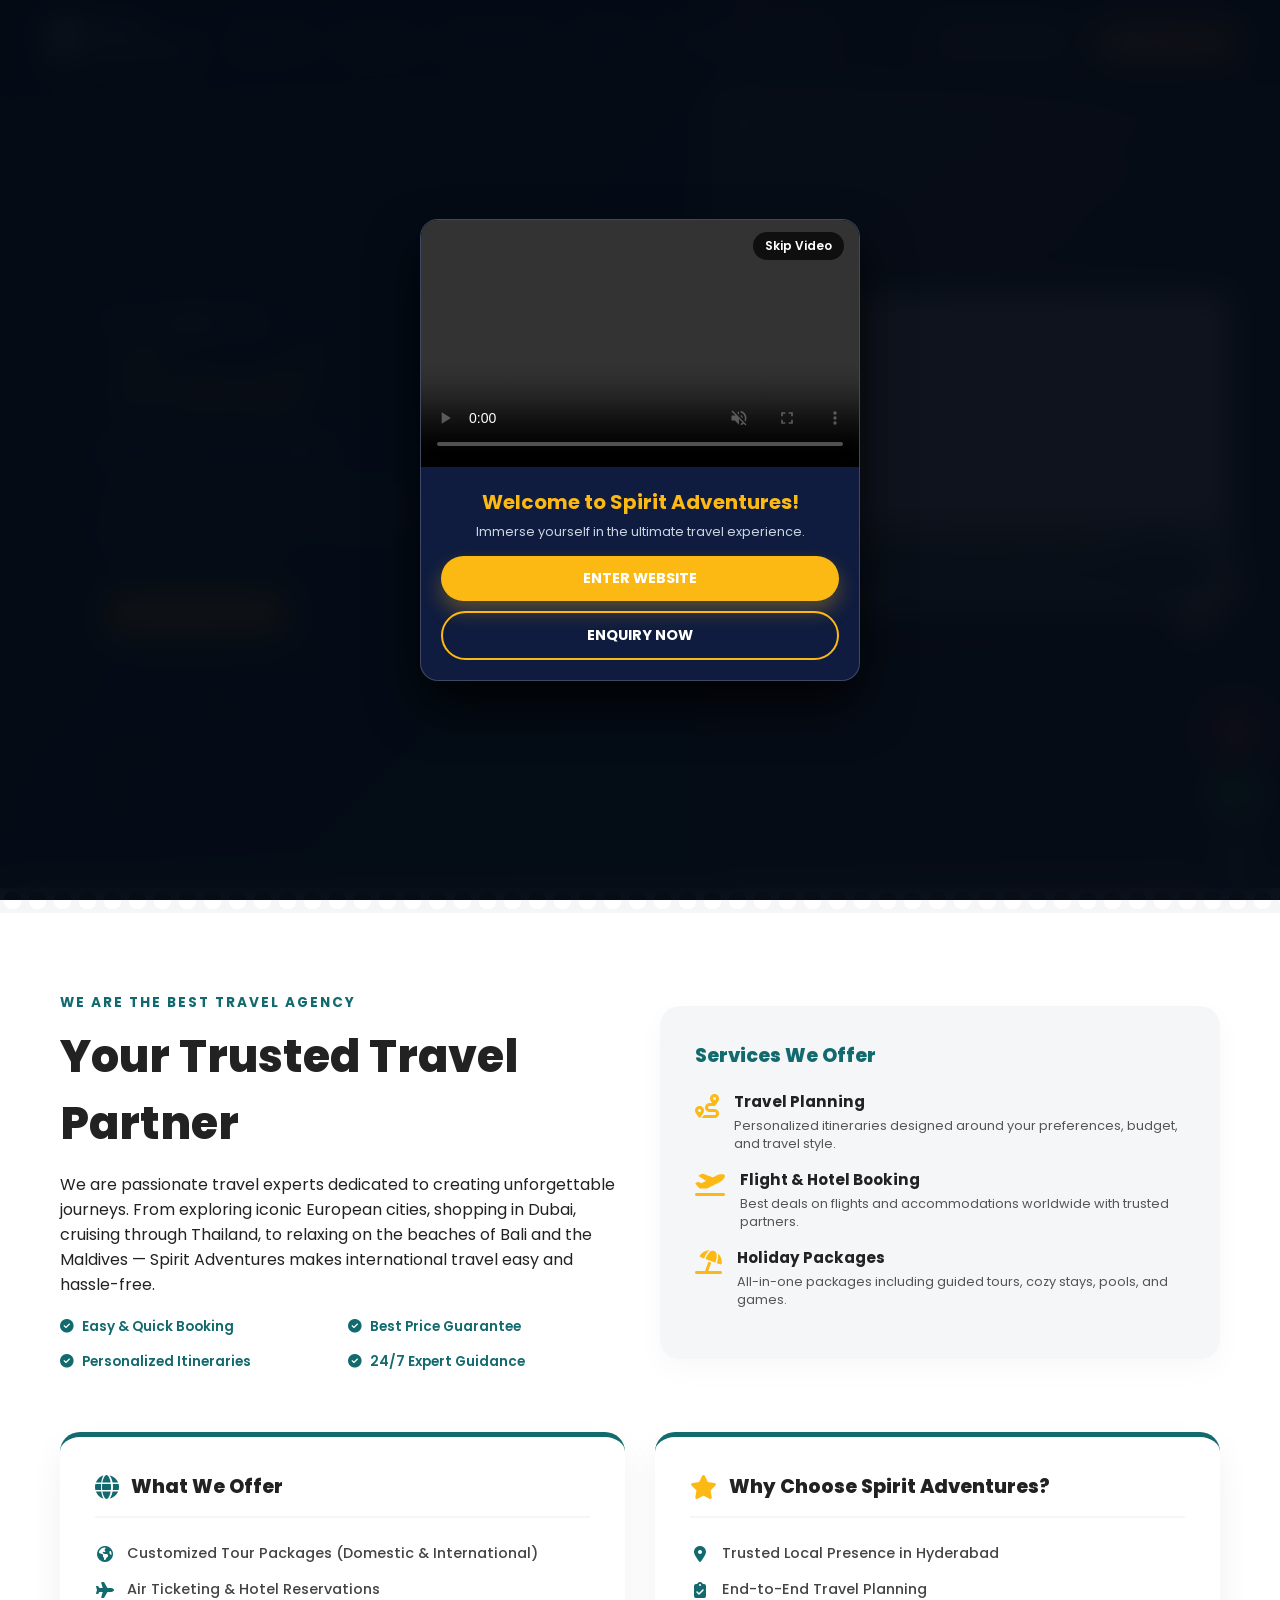
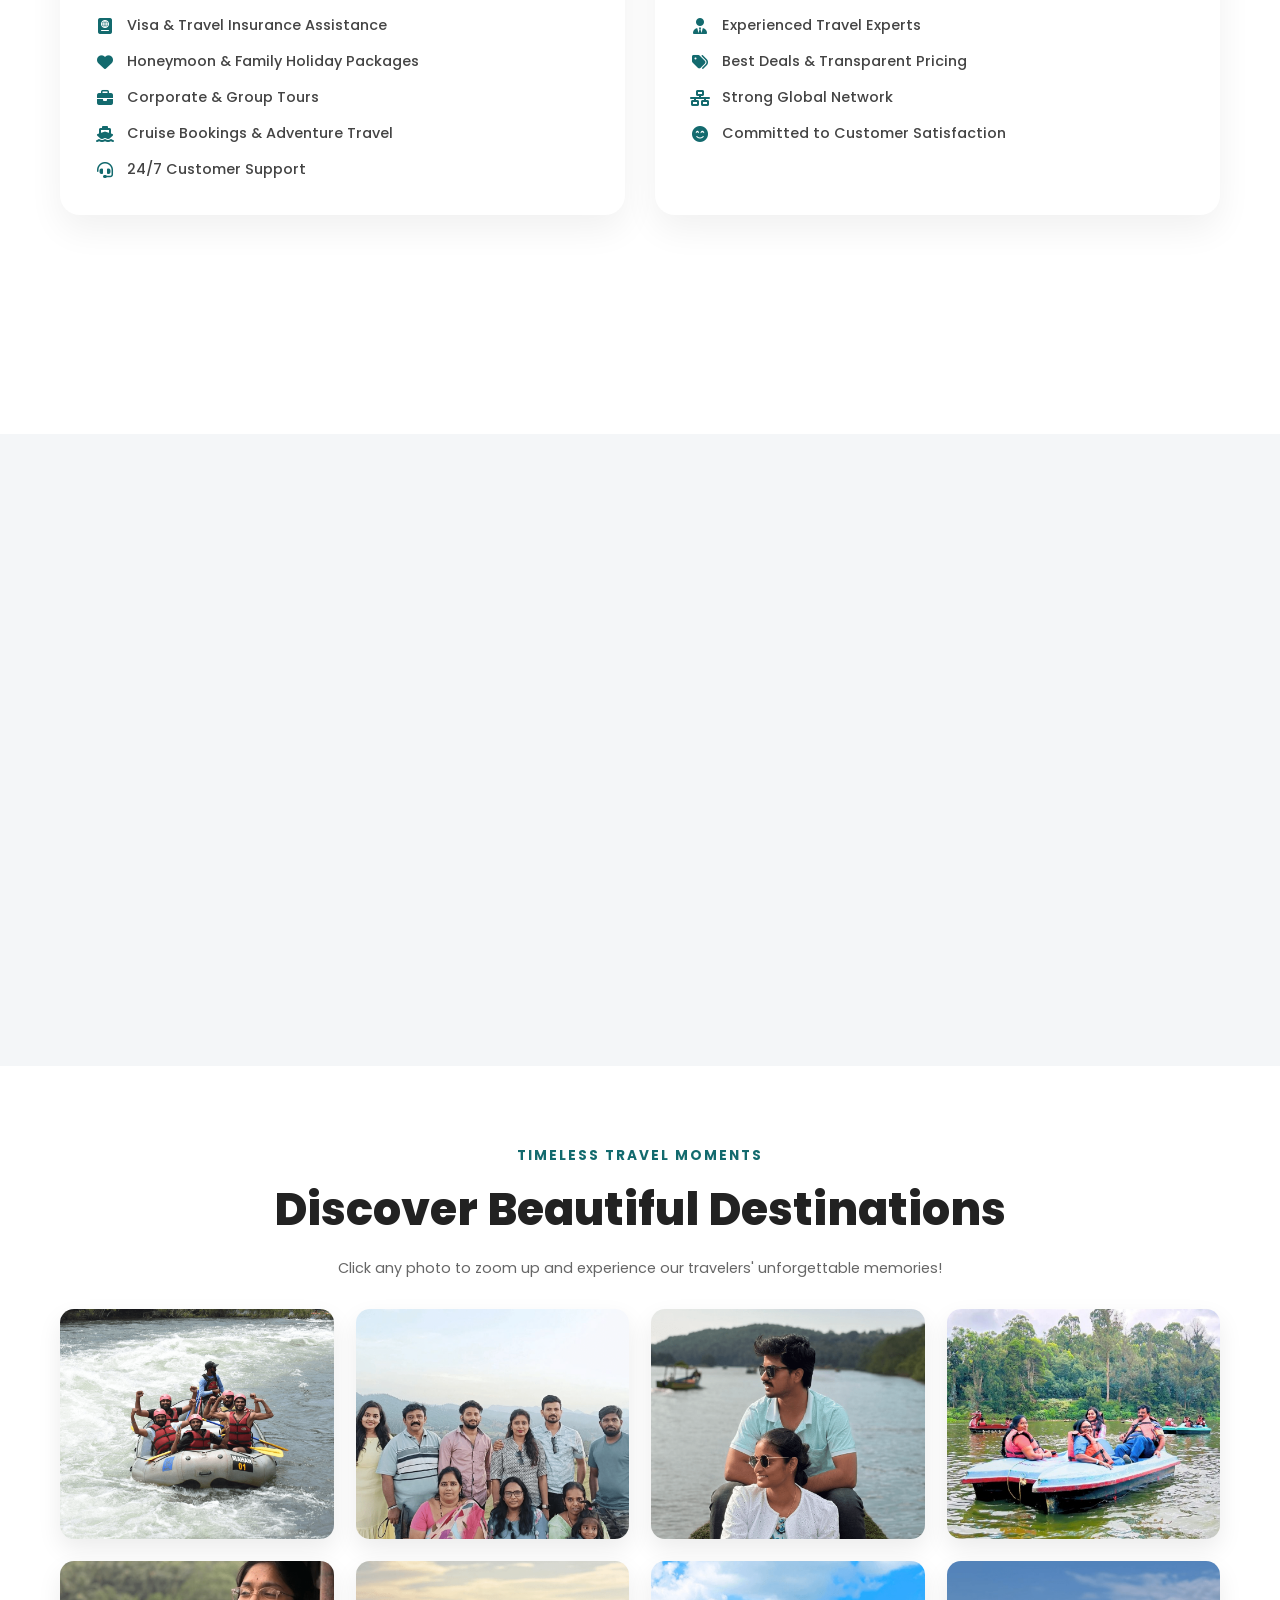
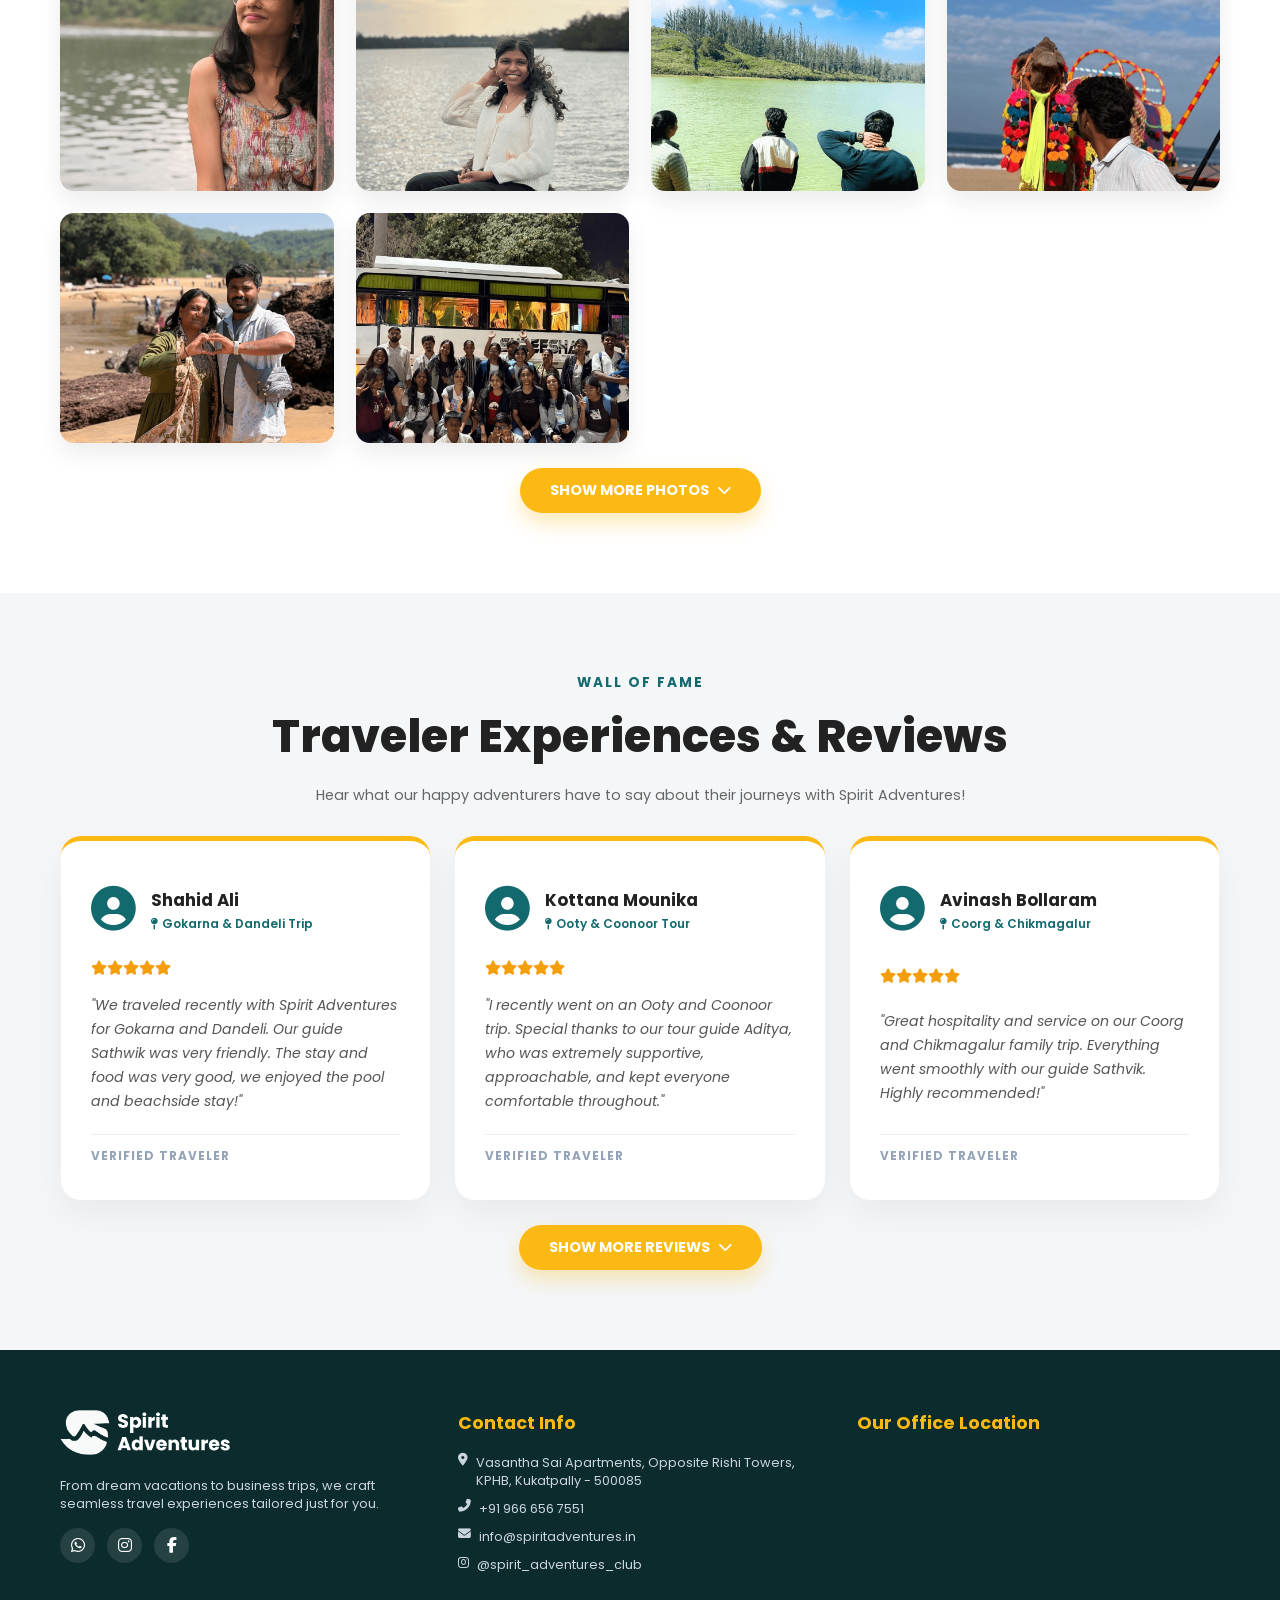
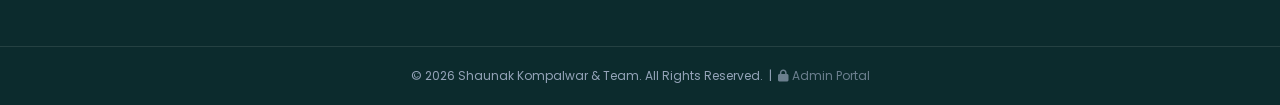
==== index.html @ 11fe7d97 "commit 1a2b3c4d5e6f7g8h9i0j" ====
<!-- Demo Website For Spirit Adventure -->
<!DOCTYPE html>
<html lang="en">
<head>
    <meta charset="UTF-8">
    <meta name="viewport" content="width=device-width, initial-scale=1.0">
    <title>Spirit Adventures | Explore the World, Without Limits</title>
    <link rel="stylesheet" href="style.css">
    <link rel="icon" type="image/png" href="Assests/img/logohead.png">
    <link rel="stylesheet" href="https://cdnjs.cloudflare.com/ajax/libs/font-awesome/6.4.0/css/all.min.css">
    <!-- Google Fonts -->
    <link href="https://fonts.googleapis.com/css2?family=Poppins:wght@300;400;600;700;800&family=Caveat:wght@700&display=swap" rel="stylesheet">
    <!-- RAZORPAY Integration -->
    <script src="https://checkout.razorpay.com/v1/checkout.js"></script>
    <!-- Opening Video Reload Section -->
    <script>
        (function() {
            try {
                const navEntry = window.performance && performance.getEntriesByType && performance.getEntriesByType('navigation')[0];
                const isReload = (navEntry && navEntry.type === 'reload') || (window.performance && performance.navigation && performance.navigation.type === 1);
                const hasVisited = sessionStorage.getItem('spirit_intro_played') === 'true';
                if (isReload || hasVisited) {
                    document.documentElement.classList.add('skip-intro');
                }
            } catch(e) {}
        })();
    </script>
</head>

<body>
    <!-- Welcome Video Popup Modal -->
    <div id="welcome-popup" class="welcome-modal">
        <div class="welcome-modal-content">
            <button id="close-welcome" class="welcome-close-btn">Skip Video</button>
            <div class="welcome-video-wrapper">
                <video id="opening-video" autoplay playsinline controls>
                    <source src="Assests/video/Openingvideo.mp4" type="video/mp4">
                    Your browser does not support the video tag.
                </video>
                <button id="video-unmute-btn" class="video-unmute-badge" type="button">
                    <i class="fas fa-volume-up"></i> Tap for Sound
                </button>
            </div>
            <div class="welcome-text-box">
                <h2>Welcome to Spirit Adventures!</h2>
                <p>Immerse yourself in the ultimate travel experience.</p>
                <div class="welcome-btn-group">
                    <button id="enter-site-btn" class="btn yellow-btn">Enter Website</button>
                    <button id="welcome-book-btn" class="btn outline-btn inquiry-trigger">Enquiry Now</button>
                </div>
            </div>
        </div>
    </div>

    <!-- Navbar with Mobile Hamburger Drawer -->
    <nav id="navbar" class="custom-nav">
        <div class="nav-left">
            <a href="#home">
                <img src="Assests/img/logo.png" alt="Spirit Adventures Logo" class="nav-logo-img">
            </a>
            <!-- Desktop Links -->
            <ul class="nav-links">
                <li><a href="#home"><i class="fas fa-home"></i> Home</a></li>
                <li><a href="#about">About Us</a></li>
                <li><a href="#destinations">Destinations</a></li>
                <li><a href="#gallery">Gallery</a></li>
                <li><a href="#reviews">Reviews</a></li>
                <li><a href="#contact">Contact</a></li>
            </ul>
        </div>
        <div class="nav-right">
            <!-- Mobile Direct Home Icon Button -->
            <a href="#home" class="nav-home-icon-btn" title="Back to Home Screen">
                <i class="fas fa-home"></i>
            </a>
            <!-- New Customize Tour Button -->
            <a href="customize.html" class="nav-customize-btn">
                <i class="fas fa-route"></i> <span class="btn-text">Customize</span>
            </a>
            <!-- Animated Book Now Button for Online Booking -->
            <a href="booking.html" class="login-btn pulse-nav-btn" style="text-decoration: none;">
                <i class="fas fa-calendar-check"></i> <span class="btn-text">Book Now</span>
            </a>
            <!-- Mobile Menu Toggle Hamburger Button -->
            <button id="mobile-menu-btn" class="mobile-menu-btn" type="button" aria-label="Toggle Mobile Menu">
                <i class="fas fa-bars"></i>
            </button>
        </div>
    </nav>

    <!-- Mobile Navigation Drawer Overlay -->
    <div id="mobile-drawer" class="mobile-drawer">
        <button id="mobile-drawer-close" class="mobile-drawer-close" type="button"><i class="fas fa-times"></i></button>
        <ul class="mobile-nav-links">
            <li><a href="#home" class="mobile-link"><i class="fas fa-home"></i> Home</a></li>
            <li><a href="#about" class="mobile-link">About Us</a></li>
            <li><a href="#destinations" class="mobile-link">Destinations</a></li>
            <li><a href="customize.html" class="mobile-link" style="color: var(--yellow); font-weight: 700;"><i class="fas fa-route"></i> Customize Trip</a></li>
            <li><a href="#gallery" class="mobile-link">Gallery</a></li>
            <li><a href="#reviews" class="mobile-link">Reviews</a></li>
            <li><a href="#contact" class="mobile-link">Contact</a></li>
        </ul>
        <div class="mobile-drawer-footer" style="display: flex; flex-direction: column; gap: 10px;">
            <a href="customize.html" class="btn" style="background: rgba(255,255,255,0.15); color: white; border-radius: 30px; text-decoration: none; justify-content: center; font-size: 0.85rem; border: 1.5px solid var(--yellow); text-transform: uppercase;">
                <i class="fas fa-route"></i> Customize Trip
            </a>
            <a href="booking.html" class="login-btn" style="width: 100%; justify-content: center; text-decoration: none;">
                <i class="fas fa-calendar-check"></i> Book Now
            </a>
        </div>
    </div>

    <!-- Split-Screen Hero Landing Page -->
    <section class="split-hero" id="home">
        
        <!-- Full Animated Background Video (Cinematic HD Travel Agency Loop) -->
        <video autoplay loop muted playsinline class="full-bg-video" preload="auto">
            <source src="Assests/video/travel-coast.mp4" type="video/mp4">
            <source src="Assests/video/travel-loop.mp4" type="video/mp4">
            <source src="Assests/video/travel-cappadocia.mp4" type="video/mp4">
            <source src="Assests/video/travel-maldives.mp4" type="video/mp4">
            <source src="Assests/video/Bgvideo.mp4" type="video/mp4">
        </video>

        <!-- Left Side: Frosted Teal -->
        <div class="hero-left">
            <div class="hero-content reveal">
                <svg class="flight-path" viewBox="0 0 200 100" fill="none" xmlns="http://www.w3.org/2000/svg">
                    <path d="M 10 90 Q 50 10 180 50" stroke="white" stroke-width="2" stroke-dasharray="6 6" fill="transparent"/>
                </svg>

                <h3 class="top-subtitle">IT'S TIME TO</h3>
                <h1 class="cursive-text">Travel <i class="fas fa-plane plane-icon"></i></h1>
                <h2 class="main-title">SPIRIT ADVENTURES</h2>
                <p class="hero-desc">From dream vacations to business trips, we craft seamless travel experiences tailored just for you. Explore the world, without limits.</p>
                
                <button class="btn yellow-btn inquiry-trigger" type="button">EXPLORE NOW <i class="fas fa-play-circle"></i></button>
                <div class="dots-pattern"></div>
            </div>
        </div>

        <!-- Right Side: Frosted White with Traveling Woman Video & Animated Badge -->
        <div class="hero-right">
            <div class="media-frame tilt-card">
                <div class="tape tape-top-left"></div>
                <div class="tape tape-bottom-right"></div>
                
                <!-- Stamp Sticker -->
                <div class="stamp-sticker">
                    <div class="stamp-photo-container">
                        <img src="https://images.unsplash.com/photo-1506744038136-46273834b3fb?auto=format&fit=crop&w=300&q=80" alt="Adventure Stamp">
                    </div>
                    <span>TOP RATED</span>
                </div>

                <!-- Stamp Section -->
                <div class="video-container-wrapper">
                    <video autoplay loop muted playsinline class="featured-media">
                        <source src="Assests/video/StampVideo.mp4" type="video/mp4">
                        Your browser does not support the video tag.
                    </video>
                    <div class="video-brand-overlay">
                        <span class="animated-brand-text">SPIRIT ADVENTURES</span>
                        <span class="animated-sub-text">Explore Without Limits</span>
                    </div>
                </div>
            </div>
        </div>
    </section>

    <!-- Torn Paper Graphic Divider -->
    <div class="torn-paper-divider"></div>

    <!-- About Section (Enhanced with Full Global Services & Information) -->
    <section id="about" class="about-section section-padding">
        <div class="container">
            <div class="about-grid reveal">
                <div class="about-text-content">
                    <h3 class="subtitle-tag">WE ARE THE BEST TRAVEL AGENCY</h3>
                    <h2 class="section-heading">Your Trusted Travel Partner</h2>
                    <p>We are passionate travel experts dedicated to creating unforgettable journeys. From exploring iconic European cities, shopping in Dubai, cruising through Thailand, to relaxing on the beaches of Bali and the Maldives — Spirit Adventures makes international travel easy and hassle-free.</p>
                    <div class="features-grid">
                        <div class="feat-item"><i class="fas fa-check-circle"></i> Easy & Quick Booking</div>
                        <div class="feat-item"><i class="fas fa-check-circle"></i> Best Price Guarantee</div>
                        <div class="feat-item"><i class="fas fa-check-circle"></i> Personalized Itineraries</div>
                        <div class="feat-item"><i class="fas fa-check-circle"></i> 24/7 Expert Guidance</div>
                    </div>
                </div>
                <div class="about-services tilt-card">
                    <h3>Services We Offer</h3>
                    <div class="service-box">
                        <i class="fas fa-route"></i>
                        <div>
                            <h4>Travel Planning</h4>
                            <p>Personalized itineraries designed around your preferences, budget, and travel style.</p>
                        </div>
                    </div>
                    <div class="service-box">
                        <i class="fas fa-plane-departure"></i>
                        <div>
                            <h4>Flight & Hotel Booking</h4>
                            <p>Best deals on flights and accommodations worldwide with trusted partners.</p>
                        </div>
                    </div>
                    <div class="service-box">
                        <i class="fas fa-umbrella-beach"></i>
                        <div>
                            <h4>Holiday Packages</h4>
                            <p>All-in-one packages including guided tours, cozy stays, pools, and games.</p>
                        </div>
                    </div>
                </div>
            </div>

            <!-- Integrated Global Services & Why Choose Us Details -->
            <div class="services-grid-container reveal" style="margin-top: 60px;">
                <div class="service-category-card tilt-card">
                    <div class="category-header">
                        <i class="fas fa-globe" style="color: var(--teal);"></i>
                        <h3>What We Offer</h3>
                    </div>
                    <ul class="service-feature-list">
                        <li><i class="fas fa-globe-americas"></i> Customized Tour Packages (Domestic & International)</li>
                        <li><i class="fas fa-plane"></i> Air Ticketing & Hotel Reservations</li>
                        <li><i class="fas fa-passport"></i> Visa & Travel Insurance Assistance</li>
                        <li><i class="fas fa-heart"></i> Honeymoon & Family Holiday Packages</li>
                        <li><i class="fas fa-briefcase"></i> Corporate & Group Tours</li>
                        <li><i class="fas fa-ship"></i> Cruise Bookings & Adventure Travel</li>
                        <li><i class="fas fa-headset"></i> 24/7 Customer Support</li>
                    </ul>
                </div>

                <div class="service-category-card tilt-card">
                    <div class="category-header">
                        <i class="fas fa-star" style="color: var(--yellow);"></i>
                        <h3>Why Choose Spirit Adventures?</h3>
                    </div>
                    <ul class="service-feature-list">
                        <li><i class="fas fa-map-marker-alt"></i> Trusted Local Presence in Hyderabad</li>
                        <li><i class="fas fa-clipboard-check"></i> End-to-End Travel Planning</li>
                        <li><i class="fas fa-user-tie"></i> Experienced Travel Experts</li>
                        <li><i class="fas fa-tags"></i> Best Deals & Transparent Pricing</li>
                        <li><i class="fas fa-network-wired"></i> Strong Global Network</li>
                        <li><i class="fas fa-smile-beam"></i> Committed to Customer Satisfaction</li>
                    </ul>
                </div>
            </div>

            <!-- Closing Statement Banner -->
            <div class="closing-quote-banner reveal" style="margin-top: 30px;">
                <p>"At Spirit Adventures, we don’t just book trips — we create lifelong memories."</p>
            </div>
        </div>
    </section>

    <!-- Destinations Section -->
    <section id="destinations" class="destinations section-padding bg-light">
        <div class="container text-center reveal">
            <h3 class="subtitle-tag">DISCOVER INDIA WITH US</h3>
            <h2 class="section-heading">Explore India's Most Incredible Destinations</h2>
            <div class="grid modern-grid">
                <div class="tour-card tilt-card glow-card">
                    <img src="https://images.unsplash.com/photo-1593693397690-362cb9666fc2?auto=format&fit=crop&w=600&q=80" alt="Coorg">
                    <div class="tour-badge">2D 1N</div>
                    <div class="tour-content">
                        <div>
                            <h3>Coorg Getaway</h3>
                            <p><i class="fas fa-map-marker-alt"></i> Abbey Falls & Estates</p>
                        </div>
                        <a href="package.html?dest=coorg" class="btn teal-btn">Explore Details <i class="fas fa-arrow-right"></i></a>
                    </div>
                </div>
                <div class="tour-card tilt-card glow-card">
                    <img src="https://images.unsplash.com/photo-1512343879784-a960bf40e7f2?auto=format&fit=crop&w=600&q=80" alt="Goa">
                    <div class="tour-badge">3D 2N</div>
                    <div class="tour-content">
                        <div>
                            <h3>Goa Beach Trip</h3>
                            <p><i class="fas fa-map-marker-alt"></i> Beaches & Water Sports</p>
                        </div>
                        <a href="package.html?dest=goa" class="btn teal-btn">Explore Details <i class="fas fa-arrow-right"></i></a>
                    </div>
                </div>
                <div class="tour-card tilt-card glow-card">
                    <img src="Assests/img/Hampi.png" alt="Hampi">
                    <div class="tour-badge">4D 3N</div>
                    <div class="tour-content">
                        <div>
                            <h3>Hampi, Gokarna & Dandeli</h3>
                            <p><i class="fas fa-map-marker-alt"></i> Ruins & Beachside Stays</p>
                        </div>
                        <a href="package.html?dest=hampi" class="btn teal-btn">Explore Details <i class="fas fa-arrow-right"></i></a>
                    </div>
                </div>
                <div class="tour-card tilt-card glow-card">
                    <img src="https://images.unsplash.com/photo-1589182373726-e4f658ab50f0?auto=format&fit=crop&w=600&q=80" alt="Ooty">
                    <div class="tour-badge">6D 5N</div>
                    <div class="tour-content">
                        <div>
                            <h3>Kodaikanal, Ooty & Mysore</h3>
                            <p><i class="fas fa-map-marker-alt"></i> Hill Station Bliss</p>
                        </div>
                        <a href="package.html?dest=ooty" class="btn teal-btn">Explore Details <i class="fas fa-arrow-right"></i></a>
                    </div>
                </div>
            </div>
        </div>
    </section>

    <!-- PHOTO GALLERY GRID -->
    <section id="gallery" class="gallery-section section-padding">
        <div class="container text-center reveal">
            <h3 class="subtitle-tag">TIMELESS TRAVEL MOMENTS</h3>
            <h2 class="section-heading">Discover Beautiful Destinations</h2>
            <p class="gallery-desc">Click any photo to zoom up and experience our travelers' unforgettable memories!</p>
            
            <div class="photo-grid">
                <!-- First 10 Open Photos -->
                <div class="photo-item"><img src="Assests/img/Testimonals/01.webp" alt="Mountain Escapade"><div class="photo-overlay"><span>Mountain Escapade</span></div></div>
                <div class="photo-item"><img src="Assests/img/Testimonals/02.webp" alt="Sun & Beaches"><div class="photo-overlay"><span>Sun & Beaches</span></div></div>
                <div class="photo-item"><img src="Assests/img/Testimonals/03.webp" alt="Coorg Greenery"><div class="photo-overlay"><span>Coorg Greenery</span></div></div>
                <div class="photo-item"><img src="Assests/img/Testimonals/04.png" alt="Ancient Hampi"><div class="photo-overlay"><span>Ancient Hampi</span></div></div>
                <div class="photo-item"><img src="Assests/img/Testimonals/05.webp" alt="Ooty Hill Station"><div class="photo-overlay"><span>Ooty Hill Station</span></div></div>
                <div class="photo-item"><img src="Assests/img/Testimonals/07.webp" alt="Coastal Paradise"><div class="photo-overlay"><span>Coastal Paradise</span></div></div>
                <div class="photo-item"><img src="Assests/img/Testimonals/08.webp" alt="Misty Trails"><div class="photo-overlay"><span>Misty Trails</span></div></div>
                <div class="photo-item"><img src="Assests/img/Testimonals/09.webp" alt="Adventure Road Trip"><div class="photo-overlay"><span>Adventure Road Trip</span></div></div>
                <div class="photo-item"><img src="Assests/img/Testimonals/11.webp" alt="Campfire Nights"><div class="photo-overlay"><span>Campfire & Stargazing</span></div></div>
                <div class="photo-item"><img src="Assests/img/Testimonals/12.webp" alt="Water Rafting"><div class="photo-overlay"><span>Dandeli Water Rafting</span></div></div>

                <!-- Next 10 Show More-->
                <div class="photo-item hidden-photo"><img src="Assests/img/Testimonals/13.webp" alt="Backpacker Journey"><div class="photo-overlay"><span>Backpacker Journey</span></div></div>
                <div class="photo-item hidden-photo"><img src="Assests/img/Testimonals/14.webp" alt="Golden Horizon"><div class="photo-overlay"><span>Golden Horizon</span></div></div>
                <div class="photo-item hidden-photo"><img src="Assests/img/Testimonals/15.webp" alt="Alpine Lake"><div class="photo-overlay"><span>Alpine Lake Retreat</span></div></div>
                <div class="photo-item hidden-photo"><img src="Assests/img/Testimonals/16.webp" alt="Boat Cruise"><div class="photo-overlay"><span>Serene Boat Cruise</span></div></div>
                <div class="photo-item hidden-photo"><img src="Assests/img/Testimonals/17.webp" alt="Starlit Camping"><div class="photo-overlay"><span>Starlit Night Camping</span></div></div>
                <div class="photo-item hidden-photo"><img src="Assests/img/Testimonals/18.webp" alt="Wildlife Safari"><div class="photo-overlay"><span>Jungle Safari Trip</span></div></div>
                <div class="photo-item hidden-photo"><img src="Assests/img/Testimonals/19.webp" alt="Pine Forest"><div class="photo-overlay"><span>Deep Pine Forest</span></div></div>
                <div class="photo-item hidden-photo"><img src="Assests/img/Testimonals/20.webp" alt="Desert Safari"><div class="photo-overlay"><span>Golden Sand Dunes</span></div></div>
                <div class="photo-item hidden-photo"><img src="https://images.unsplash.com/photo-1504280390367-361c6d9f38f4?auto=format&fit=crop&w=600&q=80" alt="Tent Under Stars"><div class="photo-overlay"><span>Adventure Camping</span></div></div>
                <div class="photo-item hidden-photo"><img src="https://images.unsplash.com/photo-1464822759023-fed622ff2c3b?auto=format&fit=crop&w=600&q=80" alt="Snow Peaks"><div class="photo-overlay"><span>Snowy Mountain Peaks</span></div></div>
            </div>

            <!-- Show More / Show Less Button & Animated Instagram Button (Revealed on Expand) -->
            <div class="gallery-btn-wrapper">
                <button id="toggle-photos-btn" class="btn yellow-btn" type="button">Show More Photos <i class="fas fa-chevron-down" id="toggle-icon"></i></button>
                <a href="https://www.instagram.com/spirit_adventures_club/" target="_blank" rel="noopener noreferrer" class="insta-anim-btn hidden-insta-btn" id="gallery-insta-btn" title="Follow @spirit_adventures_club on Instagram">
                    <i class="fab fa-instagram insta-icon-anim"></i>
                    <span>More on Instagram</span>
                    <i class="fas fa-arrow-up-right-from-square insta-arrow-anim"></i>
                </a>
            </div>
        </div>
    </section>

   <!-- Reviews Section -->
    <section id="reviews" class="reviews-section section-padding bg-light">
        <div class="container text-center reveal">
            <h3 class="subtitle-tag">WALL OF FAME</h3>
            <h2 class="section-heading">Traveler Experiences & Reviews</h2>
            <p class="gallery-desc">Hear what our happy adventurers have to say about their journeys with Spirit Adventures!</p>
            
            <div class="review-grid">
                <!-- Review 1 -->
                <div class="review-card tilt-card">
                    <div class="review-header">
                        <div class="reviewer-avatar"><i class="fas fa-user-circle"></i></div>
                        <div>
                            <h4>Shahid Ali</h4>
                            <span class="review-trip"><i class="fas fa-map-pin"></i> Gokarna & Dandeli Trip</span>
                        </div>
                    </div>
                    <div class="stars">
                        <i class="fas fa-star"></i><i class="fas fa-star"></i><i class="fas fa-star"></i><i class="fas fa-star"></i><i class="fas fa-star"></i>
                    </div>
                    <p>"We traveled recently with Spirit Adventures for Gokarna and Dandeli. Our guide Sathwik was very friendly. The stay and food was very good, we enjoyed the pool and beachside stay!"</p>
                    <div class="review-footer">Verified Traveler</div>
                </div>

                <!-- Review 2 -->
                <div class="review-card tilt-card">
                    <div class="review-header">
                        <div class="reviewer-avatar"><i class="fas fa-user-circle"></i></div>
                        <div>
                            <h4>Kottana Mounika</h4>
                             <span class="review-trip"><i class="fas fa-map-pin"></i> Ooty & Coonoor Tour</span>
                        </div>
                    </div>
                    <div class="stars">
                        <i class="fas fa-star"></i><i class="fas fa-star"></i><i class="fas fa-star"></i><i class="fas fa-star"></i><i class="fas fa-star"></i>
                    </div>
                    <p>"I recently went on an Ooty and Coonoor trip. Special thanks to our tour guide Aditya, who was extremely supportive, approachable, and kept everyone comfortable throughout."</p>
                    <div class="review-footer">Verified Traveler</div>
                </div>

                <!-- Review 3 -->
                <div class="review-card tilt-card">
                    <div class="review-header">
                        <div class="reviewer-avatar"><i class="fas fa-user-circle"></i></div>
                        <div>
                            <h4>Avinash Bollaram</h4>
                            <span class="review-trip"><i class="fas fa-map-pin"></i> Coorg & Chikmagalur</span>
                        </div>
                    </div>
                    <div class="stars">
                        <i class="fas fa-star"></i><i class="fas fa-star"></i><i class="fas fa-star"></i><i class="fas fa-star"></i><i class="fas fa-star"></i>
                    </div>
                    <p>"Great hospitality and service on our Coorg and Chikmagalur family trip. Everything went smoothly with our guide Sathvik. Highly recommended!"</p>
                    <div class="review-footer">Verified Traveler</div>
                </div>

                <!-- Review 4 -->
                <div class="review-card tilt-card hidden-review">
                    <div class="review-header">
                        <div class="reviewer-avatar"><i class="fas fa-user-circle"></i></div>
                        <div>
                            <h4>Priya Sharma</h4>
                            <span class="review-trip"><i class="fas fa-map-pin"></i> Goa Beach Getaway</span>
                        </div>
                    </div>
                    <div class="stars">
                        <i class="fas fa-star"></i><i class="fas fa-star"></i><i class="fas fa-star"></i><i class="fas fa-star"></i><i class="fas fa-star"></i>
                    </div>
                    <p>"The water sports and beach parties organized by Spirit Adventures in Goa were top-notch! Everything was perfectly coordinated."</p>
                    <div class="review-footer">Verified Traveler</div>
                </div>

                <!-- Review 5 -->
                <div class="review-card tilt-card hidden-review">
                    <div class="review-header">
                        <div class="reviewer-avatar"><i class="fas fa-user-circle"></i></div>
                        <div>
                            <h4>Rahul Verma</h4>
                            <span class="review-trip"><i class="fas fa-map-pin"></i> Hampi Heritage Tour</span>
                        </div>
                    </div>
                    <div class="stars">
                        <i class="fas fa-star"></i><i class="fas fa-star"></i><i class="fas fa-star"></i><i class="fas fa-star"></i><i class="fas fa-star"></i>
                    </div>
                    <p>"An absolute history lover's dream! The tour guide gave incredible insights into the ruins of Hampi. Excellent management."</p>
                    <div class="review-footer">Verified Traveler</div>
                </div>

                <!-- Review 6 -->
                <div class="review-card tilt-card hidden-review">
                    <div class="review-header">
                        <div class="reviewer-avatar"><i class="fas fa-user-circle"></i></div>
                        <div>
                            <h4>Sneha Reddy</h4>
                            <span class="review-trip"><i class="fas fa-map-pin"></i> Wayanad Nature Retreat</span>
                        </div>
                    </div>
                    <div class="stars">
                        <i class="fas fa-star"></i><i class="fas fa-star"></i><i class="fas fa-star"></i><i class="fas fa-star"></i><i class="fas fa-star"></i>
                    </div>
                    <p>"The treehouse stay in Wayanad was magical. Thank you Spirit Adventures for arranging such a peaceful and memorable vacation."</p>
                    <div class="review-footer">Verified Traveler</div>
                </div>

                <!-- Review 7 -->
                <div class="review-card tilt-card hidden-review">
                    <div class="review-header">
                        <div class="reviewer-avatar"><i class="fas fa-user-circle"></i></div>
                        <div>
                            <h4>Kiran Kumar</h4>
                            <span class="review-trip"><i class="fas fa-map-pin"></i> Dandeli Adventure Camp</span>
                        </div>
                    </div>
                    <div class="stars">
                        <i class="fas fa-star"></i><i class="fas fa-star"></i><i class="fas fa-star"></i><i class="fas fa-star"></i><i class="fas fa-star"></i>
                    </div>
                    <p>"River rafting and ziplining in Dandeli exceeded all expectations. Safety measures were well handled by the team."</p>
                    <div class="review-footer">Verified Traveler</div>
                </div>

                <!-- Review 8 -->
                <div class="review-card tilt-card hidden-review">
                    <div class="review-header">
                        <div class="reviewer-avatar"><i class="fas fa-user-circle"></i></div>
                        <div>
                            <h4>Ananya Swaminathan</h4>
                            <span class="review-trip"><i class="fas fa-map-pin"></i> Ooty Botanical Tour</span>
                        </div>
                    </div>
                    <div class="stars">
                        <i class="fas fa-star"></i><i class="fas fa-star"></i><i class="fas fa-star"></i><i class="fas fa-star"></i><i class="fas fa-star"></i>
                    </div>
                    <p>"The toy train ride booking and resort accommodations were seamless. Will definitely book our next trip with you guys!"</p>
                    <div class="review-footer">Verified Traveler</div>
                </div>

                <!-- Review 9 -->
                <div class="review-card tilt-card hidden-review">
                    <div class="review-header">
                        <div class="reviewer-avatar"><i class="fas fa-user-circle"></i></div>
                        <div>
                            <h4>Vikram Rao</h4>
                            <span class="review-trip"><i class="fas fa-map-pin"></i> Chikmagalur Coffee Tour</span>
                        </div>
                    </div>
                    <div class="stars">
                        <i class="fas fa-star"></i><i class="fas fa-star"></i><i class="fas fa-star"></i><i class="fas fa-star"></i><i class="fas fa-star"></i>
                    </div>
                    <p>"Stunning views of coffee estates and great campfire nights. The food and hospitality were truly exceptional."</p>
                    <div class="review-footer">Verified Traveler</div>
                </div>
            </div>

            <!-- Show More / Show Less Reviews Button -->
            <div class="gallery-btn-wrapper">
                <button id="toggle-reviews-btn" class="btn yellow-btn" type="button">Show More Reviews <i class="fas fa-chevron-down"></i></button>
            </div>
        </div>
    </section>

    <!-- Footer -->
    <footer id="contact" class="footer">
        <div class="container footer-grid">
            <div class="footer-col">
                <img src="Assests/img/logo.png" alt="Spirit Adventures Logo" class="footer-logo-img">
                <p>From dream vacations to business trips, we craft seamless travel experiences tailored just for you.</p>
                <div class="social-links">
                    <a href="https://wa.me/919666567551" target="_blank" rel="noopener noreferrer" title="Chat on WhatsApp"><i class="fab fa-whatsapp"></i></a>
                    <a href="https://www.instagram.com/spirit_adventures_club/" target="_blank" rel="noopener noreferrer" title="Follow us on Instagram (@spirit_adventures_club)"><i class="fab fa-instagram"></i></a>
                    <a href="#" title="Facebook"><i class="fab fa-facebook-f"></i></a>
                </div>
            </div>
            <div class="footer-col">
                <h3>Contact Info</h3>
                <p><i class="fas fa-map-marker-alt"></i> Vasantha Sai Apartments, Opposite Rishi Towers, KPHB, Kukatpally - 500085</p>
                <p><i class="fas fa-phone-alt"></i> +91 966 656 7551</p>
                <p><i class="fas fa-envelope"></i> info@spiritadventures.in</p>
                <p><i class="fab fa-instagram"></i> <a href="https://www.instagram.com/spirit_adventures_club/" target="_blank" rel="noopener noreferrer" style="color: #cbd5e1; text-decoration: none;">@spirit_adventures_club</a></p>
            </div>
            <div class="footer-col">
                <h3>Our Office Location</h3>
                <div class="map-box">
                    <iframe src="https://www.google.com/maps/embed?pb=!1m18!1m12!1m3!1d3805.412586716892!2d78.3947853!3d17.487777!2m3!1f0!2f0!3f0!3m2!1i1024!2i768!4f13.1!3m3!1m2!1s0x3bcb9175390974cf%3A0xc622614a9ec80249!2sVasantha%20Sai%20Apartments!5e0!3m2!1sen!2sin!4v1715000000000!5m2!1sen!2sin" 
                        width="100%" height="150" style="border:0; border-radius: 10px;" allowfullscreen="" loading="lazy">
                    </iframe>
                </div>
            </div>
        </div>
        <div class="footer-bottom">
            <p>&copy; 2026 Shaunak Kompalwar & Team. All Rights Reserved. &nbsp;|&nbsp; <a href="admin.html" style="color: inherit; opacity: 0.7; text-decoration: none;"><i class="fas fa-lock"></i> Admin Portal</a></p>
        </div>
    </footer>

    <!-- Image Lightbox Zoom Modal -->
    <div id="lightbox-modal" class="lightbox-modal">
        <span id="lightbox-close" class="lightbox-close">&times;</span>
        <img id="lightbox-img" src="" alt="Zoomed Travel Photo">
    </div>

    <!-- 1. Online Booking Modal -->
    <div id="booking-modal" class="modal hidden">
        <div class="modal-content">
            <span id="close-modal" class="close-modal">&times;</span>
            <h2 style="color: var(--teal); font-weight: 800; margin-bottom: 5px;">Secure Online Booking</h2>
            <p style="font-size: 0.8rem; color: #666; margin-bottom: 15px;">Complete your reservation and online payment process.</p>
            
            <form id="booking-form">
                <input type="text" name="name" id="booking-name" placeholder="Full Name" required class="modal-input">
                <input type="tel" name="phone" id="booking-phone" placeholder="Phone / WhatsApp Number" required class="modal-input">
                <input type="email" name="email" id="booking-email" placeholder="Email Address" required class="modal-input">
                
                <select name="package" id="booking-package" required class="modal-input">
                    <option value="" disabled selected>Select Tour Package</option>
                    <option value="coorg">2D 1N Coorg Getaway (₹5,000)</option>
                    <option value="goa">3D 2N Goa Trip (₹8,500)</option>
                    <option value="hampi">4D 3N Hampi, Gokarna & Dandeli (₹9,500)</option>
                    <option value="ooty">6D 5N Kodaikanal, Ooty & Mysore (₹14,000)</option>
                </select>

                <div style="margin-bottom: 12px; text-align: left;">
                    <label style="font-size: 0.75rem; font-weight: 600; color: #555; display: block; margin-bottom: 4px;">Travel Date:</label>
                    <input type="date" name="travel_date" required class="modal-input" style="margin-bottom: 0;">
                </div>

                <button type="submit" class="btn yellow-btn" style="width: 100%; margin-top: 5px;">Proceed to Secure Payment</button>
            </form>
        </div>
    </div>

    <!-- 2. Expanded Enquiry Form Modal (Home Explore Now) -->
    <div id="inquiry-modal" class="modal hidden">
        <div class="inquiry-modal-container">
            <span id="close-inquiry" class="close-modal">&times;</span>
            
            <!-- Standard Form State -->
            <div id="inquiry-form-body">
                <div class="inquiry-header-badge">
                    <i class="fas fa-compass"></i> Explore With Spirit Adventures
                </div>
                <h2 class="inquiry-modal-title">Plan Your Adventure - Trip Enquiry</h2>
                <p class="inquiry-modal-subtitle">
                    Tell us your travel plans and our local adventure experts will craft a customized itinerary and our best price quote for you within 30 minutes!
                </p>

                <form id="inquiry-form" action="https://formspree.io/f/mqpavzwl" method="POST">
                    <div class="inquiry-grid">
                        <!-- Full Name -->
                        <div class="inquiry-field-group">
                            <label class="inquiry-label" for="inq-name"><i class="fas fa-user"></i> Full Name *</label>
                            <input type="text" id="inq-name" name="name" placeholder="e.g. Rahul Sharma" required class="inquiry-input">
                        </div>

                        <!-- Phone / WhatsApp -->
                        <div class="inquiry-field-group">
                            <label class="inquiry-label" for="inq-phone"><i class="fab fa-whatsapp"></i> WhatsApp / Phone Number *</label>
                            <input type="tel" id="inq-phone" name="phone" placeholder="e.g. +91 98765 43210" required class="inquiry-input">
                        </div>

                        <!-- Email Address -->
                        <div class="inquiry-field-group">
                            <label class="inquiry-label" for="inq-email"><i class="fas fa-envelope"></i> Email Address *</label>
                            <input type="email" id="inq-email" name="email" placeholder="e.g. rahul@example.com" required class="inquiry-input">
                        </div>

                        <!-- Destination / Package -->
                        <div class="inquiry-field-group">
                            <label class="inquiry-label" for="inq-pkg"><i class="fas fa-map-marker-alt"></i> Interested Package / Destination *</label>
                            <select id="inq-pkg" name="package" required class="inquiry-select">
                                <option value="" disabled selected>-- Choose Destination --</option>
                                <option value="Coorg Getaway">Coorg Getaway (2D/1N - Coffee Hills &amp; Abbey Falls)</option>
                                <option value="Goa Beach Trip">Goa Beach Trip (3D/2N - Beaches, Water Sports &amp; Sunsets)</option>
                                <option value="Hampi, Gokarna &amp; Dandeli">Hampi, Gokarna &amp; Dandeli (4D/3N - Heritage &amp; Rafting)</option>
                                <option value="Kodaikanal, Ooty &amp; Mysore">Kodaikanal, Ooty &amp; Mysore (6D/5N - Queen of Hill Stations)</option>
                                <option value="Chikmagalur Coffee Trail">Chikmagalur Coffee Trail (2D/1N - Mullayanagiri Peak)</option>
                                <option value="Wayanad Nature Escape">Wayanad Nature Escape (3D/2N - Caves &amp; Treehouses)</option>
                                <option value="Kerala Backwaters &amp; Hills">Kerala Backwaters &amp; Hills (5D/4N - Alleppey &amp; Munnar)</option>
                                <option value="Custom Tailor-Made Adventure">Custom Tailor-Made Adventure / Multi-City Tour</option>
                            </select>
                        </div>

                        <!-- Travel Date -->
                        <div class="inquiry-field-group">
                            <label class="inquiry-label" for="inq-date"><i class="fas fa-calendar-alt"></i> Preferred Travel Date *</label>
                            <input type="date" id="inq-date" name="travel_date" required class="inquiry-input">
                        </div>

                        <!-- Number of Travelers -->
                        <div class="inquiry-field-group">
                            <label class="inquiry-label" for="inq-pax"><i class="fas fa-users"></i> Number of Travelers *</label>
                            <select id="inq-pax" name="travelers" required class="inquiry-select">
                                <option value="1 Person (Solo)">1 Person (Solo Traveler)</option>
                                <option value="2 Persons (Couple / Friends)" selected>2 Persons (Couple / Friends)</option>
                                <option value="3 - 4 Persons (Small Group)">3 - 4 Persons (Small Group)</option>
                                <option value="5 - 8 Persons (Family Vacation)">5 - 8 Persons (Family Vacation)</option>
                                <option value="8 - 15 Persons (Adventure Group)">8 - 15 Persons (Adventure Group)</option>
                                <option value="15+ Persons (College / Corporate)">15+ Persons (College / Corporate)</option>
                            </select>
                        </div>

                        <!-- Pickup City -->
                        <div class="inquiry-field-group">
                            <label class="inquiry-label" for="inq-city"><i class="fas fa-city"></i> Pickup / Starting City</label>
                            <select id="inq-city" name="pickup_city" class="inquiry-select">
                                <option value="Bangalore" selected>Bangalore</option>
                                <option value="Hyderabad">Hyderabad</option>
                                <option value="Chennai">Chennai</option>
                                <option value="Mumbai">Mumbai</option>
                                <option value="Pune">Pune</option>
                                <option value="Mysore">Mysore</option>
                                <option value="Hubli / Mangalore">Hubli / Mangalore</option>
                                <option value="Other City">Other / Self Travel</option>
                            </select>
                        </div>

                        <!-- Trip Style / Preference -->
                        <div class="inquiry-field-group">
                            <label class="inquiry-label" for="inq-style"><i class="fas fa-hiking"></i> Trip Style &amp; Preference</label>
                            <select id="inq-style" name="trip_style" class="inquiry-select">
                                <option value="Adventure &amp; Sightseeing" selected>Adventure &amp; Sightseeing</option>
                                <option value="Relaxed &amp; Leisure Getaway">Relaxed &amp; Leisure Getaway</option>
                                <option value="Family Friendly Vacation">Family Friendly Vacation</option>
                                <option value="Romantic Couple / Honeymoon">Romantic Couple / Honeymoon</option>
                                <option value="Budget Backpacker">Budget Backpacker</option>
                                <option value="Luxury / 4-Star Resort Stay">Luxury / 4-Star Resort Stay</option>
                            </select>
                        </div>

                        <!-- Special Requests / Notes -->
                        <div class="inquiry-field-group full-width">
                            <label class="inquiry-label" for="inq-message"><i class="fas fa-comment-dots"></i> Questions or Special Requests</label>
                            <textarea id="inq-message" name="message" placeholder="Ask us anything about itinerary, food preferences, vehicle options, discounts, or custom routes..." rows="2" class="inquiry-textarea"></textarea>
                        </div>
                    </div>

                    <!-- Trust highlights -->
                    <div class="inquiry-trust-row">
                        <div class="inquiry-trust-item"><i class="fas fa-shield-alt"></i> 100% Free Consultation</div>
                        <div class="inquiry-trust-item"><i class="fab fa-whatsapp" style="color: #25D366;"></i> Instant WhatsApp Response</div>
                        <div class="inquiry-trust-item"><i class="fas fa-tag" style="color: #f59e0b;"></i> Best Price Guaranteed</div>
                    </div>

                    <button type="submit" class="inquiry-submit-btn" id="inq-submit-btn">
                        <span>Submit Trip Enquiry</span> <i class="fas fa-paper-plane"></i>
                    </button>
                </form>
            </div>

            <!-- Success State (Shown after submit) -->
            <div id="inquiry-success-state" class="inquiry-success-card">
                <div class="inquiry-success-icon">
                    <i class="fas fa-check"></i>
                </div>
                <h3 style="color: var(--teal); font-size: 1.4rem; font-weight: 800; margin-bottom: 6px;">Enquiry Received Successfully!</h3>
                <p style="color: #64748b; font-size: 0.9rem; max-width: 480px; margin: 0 auto;">
                    Thank you! Your trip inquiry has been logged in real time with our travel desk.
                </p>
                <div class="inquiry-ref-box" id="inquiry-success-ref">
                    Ref: #ENQ-000000
                </div>
                <p style="color: #334155; font-size: 0.85rem; margin-bottom: 18px;">
                    Our destination expert is preparing your custom quote and will contact you via WhatsApp or phone call shortly.
                </p>
                <div style="display: flex; gap: 10px; justify-content: center; flex-wrap: wrap;">
                    <a href="#" id="inquiry-wa-direct-btn" target="_blank" class="btn yellow-btn" style="text-decoration: none; display: inline-flex; align-items: center; gap: 8px;">
                        <i class="fab fa-whatsapp"></i> Chat Now on WhatsApp
                    </a>
                    <button type="button" class="btn outline-btn" onclick="resetInquiryModalState()" style="color: var(--teal); border-color: var(--teal); padding: 8px 18px; border-radius: 8px; cursor: pointer;">
                        Close
                    </button>
                </div>
            </div>
        </div>
    </div>

    <!-- Floating Actions -->
    <div class="floating-actions">
        <!-- Google Maps Rating Button -->
        <a href="https://maps.app.goo.gl/me7tbu9Co6W8F4EHA" target="_blank" class="action-btn map-btn pulse-map" title="Rate Us on Google Maps">
            <i class="fas fa-star"></i>
            <span class="tooltip-text">Rate Us!</span>
        </a>
        <!-- WhatsApp Floating Button -->
        <a href="https://wa.me/919666567551?text=Hi%20Spirit%20Adventures,%20I%20want%20to%20know%20more%20about%20your%20packages!" target="_blank" class="action-btn wa-btn pulse-anim" title="Chat on WhatsApp">
            <i class="fab fa-whatsapp"></i>
        </a>
        <!-- Highly Animated & Attractive Chatbot Toggle Button -->
        <button id="chat-toggle" class="action-btn chat-btn pulse-chatbot" type="button" title="Chat with AI Guide">
            <i class="fas fa-headset"></i>
        </button>
    </div>

    <!-- Chat Window -->
    <div id="chat-window" class="chat-window hidden">
        <div class="chat-header">
            <div><i class="fas fa-robot"></i> Spirit AI Guide</div>
            <button id="chat-close" type="button"><i class="fas fa-times"></i></button>
        </div>
        <div class="chat-body" id="chat-body">
            <div class="message bot-msg">Hi! Welcome to Spirit Adventures. How can I help you plan your getaway today?</div>
        </div>
        <div class="chat-footer">
            <input type="text" id="chat-input" placeholder="Ask about Coorg, Goa, Ooty...">
            <button id="chat-send" type="button"><i class="fas fa-paper-plane"></i></button>
        </div>
    </div>

    <script src="./tracker.js"></script>
    <script src="./script.js"></script>
</body>
</html>
---- style.css ----
:root {
    --teal: #136a6e;
    --teal-dark: #0d4a4d;
    --dark-teal: #0d4a4d;
    --teal-light: #1b858a;
    --yellow: #fdb913;
    --white: #ffffff;
    --black: #222222;
    --gray: #f4f6f8;
    --font-sans: 'Poppins', sans-serif;
    --font-cursive: 'Caveat', cursive;
    --transition: all 0.4s cubic-bezier(0.16, 1, 0.3, 1);
}

html { overflow-x: hidden; width: 100%; -webkit-text-size-adjust: 100%; }
* { margin: 0; padding: 0; box-sizing: border-box; font-family: var(--font-sans); scroll-behavior: smooth; }
body { overflow-x: hidden; background: var(--white); color: var(--black); width: 100%; max-width: 100vw; position: relative; }

/* Semi-Transparent Demo Website Watermark Overlay */
body::before {
    content: "DEMO WEBSITE";
    position: fixed;
    top: 50%;
    left: 50%;
    transform: translate(-50%, -50%) rotate(-35deg);
    font-size: clamp(4rem, 12vw, 10rem);
    font-weight: 900;
    color: rgba(0, 0, 0, 0.04);
    white-space: nowrap;
    pointer-events: none;
    z-index: 9999;
    text-transform: uppercase;
    letter-spacing: 10px;
}

.container { width: 100%; max-width: 1200px; margin: 0 auto; padding: 0 20px; }
.section-padding { padding: 80px 0; }
.bg-light { background-color: var(--gray); }
.text-center { text-align: center; }

.subtitle-tag { font-size: 0.85rem; font-weight: 700; color: var(--teal); text-transform: uppercase; letter-spacing: 2px; margin-bottom: 10px; }
.section-heading { font-size: clamp(1.8rem, 3.5vw, 2.8rem); font-weight: 800; color: var(--black); margin-bottom: 15px; }

.btn { display: inline-flex; align-items: center; justify-content: center; gap: 8px; padding: 12px 30px; border-radius: 50px; font-weight: 700; font-size: 0.9rem; cursor: pointer; border: none; transition: var(--transition); text-transform: uppercase; text-decoration: none; position: relative; overflow: hidden; }
.yellow-btn { background: var(--yellow); color: var(--white); box-shadow: 0 10px 20px rgba(253, 185, 19, 0.3); }
.yellow-btn:hover { background: #e5a40b; transform: translateY(-3px); }
.teal-btn { background: var(--teal); color: var(--white); font-size: 0.8rem; padding: 10px 20px; }
.teal-btn:hover { background: var(--teal-dark); transform: translateY(-2px); }

/* Split Hero Section with Vibrant Background Video */
.split-hero { 
    display: flex; 
    width: 100%; 
    min-height: 100vh; 
    position: relative; 
    overflow: hidden; 
    background: #04181d;
}

.full-bg-video { 
    position: absolute; 
    top: 0; 
    left: 0; 
    width: 100%; 
    height: 100%; 
    object-fit: cover; 
    z-index: 1; 
    pointer-events: none; 
}

.split-hero::before {
    content: '';
    position: absolute;
    inset: 0;
    /* Soft vertical edge vignette for navbar and bottom section transition */
    background: linear-gradient(
        180deg, 
        rgba(4, 24, 30, 0.32) 0%, 
        transparent 18%, 
        transparent 82%, 
        rgba(4, 24, 30, 0.40) 100%
    );
    z-index: 2;
    pointer-events: none;
}

/* Left Half: Rich Frosted Teal Glass Fade */
.hero-left { 
    flex: 0 0 55%; 
    background: linear-gradient(
        135deg, 
        rgba(10, 52, 58, 0.85) 0%, 
        rgba(15, 82, 88, 0.74) 60%, 
        rgba(19, 106, 110, 0.65) 100%
    ); 
    backdrop-filter: blur(8px); 
    -webkit-backdrop-filter: blur(8px); 
    border-right: 1.5px solid rgba(255, 255, 255, 0.18);
    box-shadow: 10px 0 30px rgba(0, 0, 0, 0.22);
    position: relative; 
    display: flex; 
    align-items: center; 
    padding: 100px 5% 60px 8%; 
    z-index: 3; 
}
.social-sidebar { position: absolute; left: 20px; top: 50%; transform: translateY(-50%); display: flex; flex-direction: column; gap: 15px; z-index: 10; }
.social-sidebar a { color: var(--white); font-size: 1.1rem; opacity: 0.85; transition: var(--transition); text-decoration: none; }
.social-sidebar a:hover { opacity: 1; color: var(--yellow); transform: translateX(3px); }

.hero-content { position: relative; width: 100%; max-width: 480px; color: var(--white); z-index: 3; }
.flight-path { position: absolute; top: -40px; left: -20px; width: 300px; height: 150px; z-index: -1; opacity: 0.6; }
.top-subtitle { 
    font-size: 1.35rem; 
    font-weight: 800; 
    letter-spacing: 2px; 
    margin-bottom: -5px; 
    color: rgba(255, 255, 255, 0.95);
    text-shadow: none;
}
.cursive-text { 
    font-family: var(--font-cursive); 
    font-size: clamp(4.2rem, 7.5vw, 6.2rem); 
    color: var(--yellow); 
    line-height: 1; 
    position: relative; 
    margin-bottom: 8px; 
    text-shadow: none;
}
.plane-icon { 
    font-size: 2rem; 
    color: var(--white); 
    position: absolute; 
    top: 10px; 
    right: -20px; 
    transform: rotate(45deg); 
    filter: none;
}
.main-title { 
    font-size: 1.15rem; 
    font-weight: 700; 
    letter-spacing: 2.8px; 
    margin-bottom: 16px; 
    color: var(--white);
    text-transform: uppercase;
    text-shadow: none;
}
.hero-desc { 
    font-size: 0.95rem; 
    line-height: 1.75; 
    color: rgba(255, 255, 255, 0.92); 
    margin-bottom: 28px; 
    max-width: 440px; 
    text-shadow: none;
}
.dots-pattern { position: absolute; bottom: -40px; left: 0; width: 120px; height: 60px; background-image: radial-gradient(rgba(255,255,255,0.4) 2px, transparent 2px); background-size: 15px 15px; }

/* Right Half: Frosted Light/White Glass Fade */
.hero-right { 
    flex: 0 0 45%; 
    background: linear-gradient(
        135deg, 
        rgba(255, 255, 255, 0.40) 0%, 
        rgba(255, 255, 255, 0.22) 55%, 
        rgba(240, 248, 250, 0.28) 100%
    ); 
    backdrop-filter: blur(6px); 
    -webkit-backdrop-filter: blur(6px); 
    position: relative; 
    z-index: 3; 
    display: flex; 
    align-items: center; 
    justify-content: flex-start; 
    padding-left: 30px;
    padding-right: 25px;
}
.media-frame { 
    width: 95%; 
    max-width: 580px; 
    aspect-ratio: 16/10; 
    background: var(--white); 
    padding: 12px; 
    box-shadow: 0 25px 60px rgba(0, 0, 0, 0.28); 
    position: relative; 
    border-radius: 8px; 
    margin: 0; 
}
.featured-media { width: 100%; height: 100%; object-fit: cover; border-radius: 4px; }
.tape { position: absolute; width: 75px; height: 24px; background: rgba(245, 222, 179, 0.92); box-shadow: 0 2px 5px rgba(0, 0, 0, 0.12); z-index: 11; }
.tape-top-left { top: -10px; left: -18px; transform: rotate(-45deg); }
.tape-bottom-right { bottom: -10px; right: -18px; transform: rotate(-45deg); }

/* Traveling Video & Brand Overlay Styles */
.video-container-wrapper { width: 100%; height: 100%; position: relative; border-radius: 4px; overflow: hidden; }
.video-brand-overlay { position: absolute; bottom: 0; left: 0; width: 100%; padding: 20px 15px; background: linear-gradient(to top, rgba(13, 74, 77, 0.9), transparent); display: flex; flex-direction: column; align-items: center; justify-content: flex-end; pointer-events: none; }
.animated-brand-text { font-family: var(--font-sans); font-size: 1.3rem; font-weight: 800; color: var(--yellow); letter-spacing: 2px; text-transform: uppercase; text-shadow: 0 2px 10px rgba(0,0,0,0.6); animation: pulseBrandText 3s ease-in-out infinite alternate; }
.animated-sub-text { font-size: 0.75rem; color: var(--white); letter-spacing: 1.5px; text-transform: uppercase; margin-top: 2px; opacity: 0.9; }
@keyframes pulseBrandText { 0% { transform: scale(1); text-shadow: 0 2px 10px rgba(0,0,0,0.6); } 100% { transform: scale(1.04); text-shadow: 0 4px 20px rgba(253, 185, 19, 0.6); } }

/* Stamp Sticker */
.stamp-sticker { position: absolute; bottom: 15px; right: 15px; width: 85px; height: 85px; border-radius: 50%; display: flex; align-items: center; justify-content: center; transform: rotate(12deg); box-shadow: 0 10px 20px rgba(0,0,0,0.25); z-index: 12; border: 3px dashed var(--yellow); overflow: hidden; animation: floatSticker 4s ease-in-out infinite alternate; }
@keyframes floatSticker { 0% { transform: translateY(0) rotate(12deg); } 100% { transform: translateY(-6px) rotate(16deg); } }
.stamp-photo-container { width: 100%; height: 100%; position: absolute; inset: 0; border-radius: 50%; overflow: hidden; z-index: 1; }
.stamp-photo-container img { width: 100%; height: 100%; object-fit: cover; display: block; }
.stamp-sticker span { position: relative; z-index: 2; background: rgba(19, 106, 110, 0.85); width: 100%; padding: 3px 0; font-weight: 800; text-transform: uppercase; color: var(--yellow); font-size: 8px; text-align: center; margin-top: 30px; box-shadow: 0 2px 5px rgba(0,0,0,0.3); }

/* Floating Badges */
.floating-badge { position: absolute; top: 110px; right: 30px; background: rgba(255, 255, 255, 0.9); backdrop-filter: blur(10px); padding: 8px 16px; border-radius: 30px; display: flex; align-items: center; gap: 8px; font-weight: 700; font-size: 0.75rem; color: var(--teal); box-shadow: 0 10px 20px rgba(0,0,0,0.1); z-index: 100; }
.ticket-bottom-left { position: absolute; bottom: 30px; left: 30px; background: rgba(19, 106, 110, 0.85); backdrop-filter: blur(10px); padding: 8px 16px; border-radius: 30px; display: flex; align-items: center; gap: 8px; font-weight: 700; font-size: 0.75rem; color: var(--yellow); box-shadow: 0 10px 20px rgba(0,0,0,0.2); z-index: 100; border: 1px solid rgba(253, 185, 19, 0.4); }

/* Torn Paper Divider */
.torn-paper-divider { width: 100%; height: 25px; background: radial-gradient(circle, transparent, transparent 50%, var(--gray) 50%, var(--gray)); background-size: 25px 25px; margin-top: -12px; position: relative; z-index: 5; }

/* --- DYNAMIC NAVBAR WITH LIGHT BLUR GRADIENT EFFECT --- */
.custom-nav { 
    position: fixed !important; 
    top: 0 !important; 
    left: 0 !important; 
    width: 100% !important; 
    display: flex; 
    justify-content: space-between; 
    align-items: center; 
    padding: 18px 40px; 
    z-index: 99999 !important; 
    background: rgba(8, 28, 34, 0.55) !important; 
    backdrop-filter: blur(12px) saturate(135%) !important; 
    -webkit-backdrop-filter: blur(12px) saturate(135%) !important; 
    border-bottom: 1px solid rgba(255, 255, 255, 0.15); 
    box-shadow: 0 4px 20px rgba(0, 0, 0, 0.15); 
    transition: all 0.4s cubic-bezier(0.16, 1, 0.3, 1); 
}

.custom-nav.scrolled {
    background: linear-gradient(135deg, rgba(15, 50, 56, 0.82) 0%, rgba(19, 106, 110, 0.76) 55%, rgba(10, 35, 40, 0.88) 100%) !important; 
    backdrop-filter: blur(18px) saturate(160%) !important;
    -webkit-backdrop-filter: blur(18px) saturate(160%) !important;
    border-bottom: 1px solid rgba(255, 255, 255, 0.22);
    box-shadow: 0 10px 30px rgba(0, 0, 0, 0.28);
    padding: 12px 40px;
}

.nav-left { display: flex; align-items: center; gap: 40px; }
.nav-logo-img { height: 42px; width: auto; filter: brightness(0) invert(1); transition: var(--transition); }
.nav-links { display: flex; gap: 30px; list-style: none; }
.nav-links a { color: var(--white); text-decoration: none; font-size: 0.95rem; font-weight: 600; transition: var(--transition); position: relative; display: inline-flex; align-items: center; gap: 7px; text-shadow: 0 1px 4px rgba(0, 0, 0, 0.35); }
.nav-links a i { font-size: 0.95rem; }
.nav-links a::after { content: ''; position: absolute; bottom: -4px; left: 0; width: 0; height: 2px; background: var(--yellow); transition: width 0.3s ease; }
.nav-links a:hover::after { width: 100%; }
.nav-right { display: flex; align-items: center; gap: 15px; }

/* Mobile Navbar Home Icon Button */
.nav-home-icon-btn {
    display: none;
    align-items: center;
    justify-content: center;
    width: 38px;
    height: 38px;
    border-radius: 50%;
    background: rgba(255, 255, 255, 0.12);
    color: #ffffff !important;
    text-decoration: none;
    border: 1px solid rgba(255, 255, 255, 0.25);
    font-size: 1rem;
    transition: var(--transition);
}
.nav-home-icon-btn:hover {
    background: var(--yellow);
    color: var(--dark-teal) !important;
    transform: scale(1.08);
}
@media (max-width: 992px) {
    .nav-home-icon-btn {
        display: inline-flex;
    }
}

/* Mobile Hamburger Menu Button */
.mobile-menu-btn { display: none; background: transparent; border: none; color: var(--white); font-size: 1.5rem; cursor: pointer; padding: 5px; transition: var(--transition); }
.mobile-menu-btn:hover { color: var(--yellow); }

/* Mobile Navigation Drawer */
.mobile-drawer { position: fixed; top: 0; right: -100%; width: 280px; height: 100vh; background: rgba(10, 35, 40, 0.96); backdrop-filter: blur(20px); -webkit-backdrop-filter: blur(20px); z-index: 100000; display: flex; flex-direction: column; padding: 30px 20px; box-shadow: -10px 0 30px rgba(0,0,0,0.5); transition: right 0.4s cubic-bezier(0.16, 1, 0.3, 1); }
.mobile-drawer.active { right: 0; }
.mobile-drawer-close { background: none; border: none; color: white; font-size: 1.8rem; align-self: flex-end; cursor: pointer; margin-bottom: 30px; }
.mobile-nav-links { list-style: none; display: flex; flex-direction: column; gap: 20px; flex: 1; }
.mobile-nav-links a { color: white; text-decoration: none; font-size: 1.1rem; font-weight: 600; transition: var(--transition); display: block; padding: 5px 0; border-bottom: 1px solid rgba(255,255,255,0.08); }
.mobile-nav-links a:hover { color: var(--yellow); padding-left: 5px; }
.mobile-drawer-footer { margin-top: auto; padding-top: 20px; border-top: 1px solid rgba(255,255,255,0.1); }

/* Top Navbar "Book Now" Button */
.login-btn { display: flex; align-items: center; gap: 8px; background: linear-gradient(135deg, var(--yellow), #f59e0b); color: var(--white); padding: 10px 22px; border-radius: 30px; font-weight: 700; font-size: 0.85rem; cursor: pointer; border: none; transition: var(--transition); text-transform: uppercase; }
.pulse-nav-btn { animation: navBtnGlowPulse 2s infinite ease-in-out; }
@keyframes navBtnGlowPulse {
    0% { transform: scale(1); box-shadow: 0 0 0 0 rgba(253, 185, 19, 0.8), 0 5px 15px rgba(0,0,0,0.2); }
    50% { transform: scale(1.05); box-shadow: 0 0 0 12px rgba(253, 185, 19, 0), 0 8px 20px rgba(0,0,0,0.3); }
    100% { transform: scale(1); box-shadow: 0 0 0 0 rgba(253, 185, 19, 0), 0 5px 15px rgba(0,0,0,0.2); }
}
.login-btn:hover { background: #e5a40b; transform: translateY(-3px) scale(1.06); }

/* About Section & Embedded Services Styles */
.about-grid { display: grid; grid-template-columns: 1fr 1fr; gap: 40px; align-items: center; }
.features-grid { display: grid; grid-template-columns: 1fr 1fr; gap: 15px; margin-top: 20px; }
.feat-item { font-size: 0.85rem; font-weight: 600; display: flex; align-items: center; gap: 8px; color: var(--teal); }
.about-services { background: var(--gray); padding: 35px; border-radius: 20px; box-shadow: 0 10px 30px rgba(0,0,0,0.03); }
.about-services h3 { font-size: 1.2rem; margin-bottom: 20px; color: var(--teal); font-weight: 800; }
.service-box { display: flex; gap: 15px; margin-bottom: 15px; align-items: flex-start; }
.service-box i { font-size: 1.5rem; color: var(--yellow); margin-top: 4px; }
.service-box h4 { font-size: 0.95rem; margin-bottom: 4px; color: var(--black); }
.service-box p { font-size: 0.8rem; color: #555; line-height: 1.4; }

.services-grid-container {
    display: grid;
    grid-template-columns: 1fr 1fr;
    gap: 30px;
    margin-top: 40px;
    text-align: left;
}
.service-category-card {
    background: var(--white);
    padding: 35px;
    border-radius: 20px;
    box-shadow: 0 15px 35px rgba(0,0,0,0.06);
    border-top: 5px solid var(--teal);
    transition: var(--transition);
}
.service-category-card:hover {
    transform: translateY(-6px);
    box-shadow: 0 20px 45px rgba(19, 106, 110, 0.12);
}
.category-header {
    display: flex;
    align-items: center;
    gap: 12px;
    margin-bottom: 25px;
    border-bottom: 2px solid var(--gray);
    padding-bottom: 15px;
}
.category-header i { font-size: 1.5rem; }
.category-header h3 { font-size: 1.2rem; font-weight: 800; color: var(--black); }
.service-feature-list { list-style: none; display: flex; flex-direction: column; gap: 15px; }
.service-feature-list li { font-size: 0.9rem; color: #444; display: flex; align-items: center; gap: 12px; font-weight: 500; transition: transform 0.3s ease; }
.service-feature-list li:hover { transform: translateX(5px); color: var(--teal); }
.service-feature-list li i { color: var(--teal); font-size: 1rem; width: 20px; text-align: center; }

.closing-quote-banner {
    background: linear-gradient(135deg, var(--teal), var(--teal-dark));
    color: var(--white);
    padding: 30px;
    border-radius: 15px;
    box-shadow: 0 10px 25px rgba(19, 106, 110, 0.3);
    text-align: center;
}
.closing-quote-banner p {
    font-family: var(--font-cursive);
    font-size: clamp(1.8rem, 3vw, 2.4rem);
    color: var(--yellow);
    letter-spacing: 1px;
    margin: 0;
}

/* Grids & Cards */
.tilt-card { transition: transform 0.4s ease, box-shadow 0.4s ease; }
.tilt-card:hover { transform: translateY(-6px); box-shadow: 0 15px 30px rgba(19, 106, 110, 0.12); }
.modern-grid { display: grid; grid-template-columns: repeat(auto-fit, minmax(250px, 1fr)); gap: 25px; }
.tour-card { position: relative; border-radius: 15px; overflow: hidden; height: 360px; box-shadow: 0 10px 25px rgba(0,0,0,0.08); background: white; text-align: left; }
.tour-card img { width: 100%; height: 60%; object-fit: cover; transition: transform 0.6s ease; }
.tour-card:hover img { transform: scale(1.08); }
.tour-badge { position: absolute; top: 15px; right: 15px; background: var(--yellow); color: white; padding: 4px 10px; border-radius: 20px; font-size: 0.7rem; font-weight: 700; z-index: 2; }
.tour-content { padding: 18px; display: flex; flex-direction: column; justify-content: space-between; height: 40%; }
.tour-content h3 { font-size: 1rem; font-weight: 700; color: var(--black); }
.tour-content p { font-size: 0.75rem; color: #666; margin-top: 2px; }

/* --- PHOTO GALLERY GRID & ZERO-SPACE TOGGLE STYLES --- */
.gallery-section { background-color: var(--white); }
.gallery-desc { font-size: 0.9rem; color: #666; margin-bottom: 30px; }
.photo-grid { display: grid; grid-template-columns: repeat(auto-fill, minmax(260px, 1fr)); gap: 22px; }
.photo-item { border-radius: 14px; overflow: hidden; height: 230px; box-shadow: 0 10px 25px rgba(0,0,0,0.08); cursor: pointer; position: relative; transition: transform 0.4s ease; }
.photo-item img { width: 100%; height: 100%; object-fit: cover; transition: transform 0.6s cubic-bezier(0.16, 1, 0.3, 1); display: block; }
.photo-overlay { position: absolute; inset: 0; background: linear-gradient(to top, rgba(19, 106, 110, 0.85), transparent); display: flex; align-items: flex-end; padding: 20px; opacity: 0; transition: opacity 0.4s ease; }
.photo-overlay span { color: var(--white); font-weight: 700; font-size: 1rem; letter-spacing: 0.5px; transform: translateY(15px); transition: transform 0.4s ease; }
.photo-item:hover img { transform: scale(1.12); }
.photo-item:hover .photo-overlay { opacity: 1; }
.photo-item:hover .photo-overlay span { transform: translateY(0); }

/* Zero-Space Hidden State Logic */
.hidden-photo, .hidden-review { display: none !important; visibility: hidden !important; height: 0 !important; margin: 0 !important; padding: 0 !important; overflow: hidden !important; }
.hidden-photo.revealed { display: block !important; visibility: visible !important; height: auto !important; margin-bottom: 22px !important; opacity: 1; transform: translateY(0); }
.hidden-review.revealed { display: flex !important; visibility: visible !important; height: auto !important; margin-bottom: 25px !important; opacity: 1; transform: translateY(0); }
.gallery-btn-wrapper { margin-top: 25px !important; width: 100%; display: flex; justify-content: center; align-items: center; gap: 18px; flex-wrap: wrap; clear: both; }

/* --- VIBRANT ANIMATED INSTAGRAM BUTTON --- */
.insta-anim-btn {
    position: relative;
    display: inline-flex;
    align-items: center;
    justify-content: center;
    gap: 10px;
    padding: 13px 28px;
    border-radius: 50px;
    font-size: 0.95rem;
    font-weight: 700;
    letter-spacing: 0.6px;
    color: #ffffff !important;
    text-decoration: none !important;
    text-transform: uppercase;
    background: linear-gradient(45deg, #f09433 0%, #e6683c 25%, #dc2743 50%, #cc2366 75%, #bc1888 100%);
    background-size: 260% 260%;
    animation: instaGradientShift 3.5s ease infinite alternate, instaHaloPulse 2.4s infinite ease-in-out;
    border: 1.5px solid rgba(255, 255, 255, 0.4);
    overflow: hidden;
    cursor: pointer;
    box-shadow: 0 10px 25px rgba(220, 39, 67, 0.45);
    transition: all 0.35s cubic-bezier(0.16, 1, 0.3, 1);
    z-index: 1;
}

/* Moving continuous shimmer sheen ray */
.insta-anim-btn::after {
    content: '';
    position: absolute;
    top: -50%;
    left: -100%;
    width: 60%;
    height: 200%;
    background: linear-gradient(
        90deg, 
        transparent 0%, 
        rgba(255, 255, 255, 0.55) 50%, 
        transparent 100%
    );
    transform: rotate(25deg);
    animation: instaShimmer 2.8s infinite cubic-bezier(0.19, 1, 0.22, 1);
    pointer-events: none;
}

/* Animated Instagram Camera Icon */
.insta-icon-anim {
    font-size: 1.3rem;
    display: inline-block;
    color: #ffffff;
    filter: drop-shadow(0 2px 4px rgba(0, 0, 0, 0.3));
    animation: instaCameraBounce 2.4s infinite ease-in-out;
    transform-origin: center;
}

/* Arrow indicator micro-nudge */
.insta-arrow-anim {
    font-size: 0.85rem;
    display: inline-block;
    transition: transform 0.3s ease;
    animation: instaArrowNudge 1.8s infinite ease-in-out;
}

/* Keyframes for Gradient Shift */
@keyframes instaGradientShift {
    0% { background-position: 0% 50%; }
    50% { background-position: 100% 50%; }
    100% { background-position: 0% 50%; }
}

/* Keyframes for Glowing Pulse Halo */
@keyframes instaHaloPulse {
    0% {
        box-shadow: 0 0 0 0 rgba(220, 39, 67, 0.75), 0 8px 20px rgba(220, 39, 67, 0.35);
    }
    50% {
        box-shadow: 0 0 0 14px rgba(240, 148, 51, 0), 0 12px 30px rgba(188, 24, 136, 0.6);
    }
    100% {
        box-shadow: 0 0 0 0 rgba(220, 39, 67, 0), 0 8px 20px rgba(220, 39, 67, 0.35);
    }
}

/* Keyframes for Shimmer Light Sweep */
@keyframes instaShimmer {
    0% { left: -100%; }
    38%, 100% { left: 160%; }
}

/* Keyframes for Camera Bounce & Wiggle */
@keyframes instaCameraBounce {
    0%, 65%, 100% { transform: scale(1) rotate(0deg); }
    10% { transform: scale(1.35) rotate(-14deg); }
    20% { transform: scale(1.2) rotate(14deg); }
    30% { transform: scale(1.28) rotate(-8deg); }
    40% { transform: scale(1.12) rotate(6deg); }
    50% { transform: scale(1) rotate(0deg); }
}

/* Keyframes for Arrow Nudge */
@keyframes instaArrowNudge {
    0%, 100% { transform: translate(0, 0); }
    50% { transform: translate(3px, -3px); }
}

/* Interactive Hover & Focus Effects */
.insta-anim-btn:hover {
    transform: translateY(-4px) scale(1.05);
    box-shadow: 0 16px 36px rgba(220, 39, 67, 0.65), 0 0 25px rgba(240, 148, 51, 0.55);
    color: #ffffff !important;
}

.insta-anim-btn:hover .insta-icon-anim {
    animation-duration: 1.2s;
    transform: scale(1.35) rotate(15deg);
}

.insta-anim-btn:hover .insta-arrow-anim {
    transform: translate(4px, -4px) scale(1.25);
}

.insta-anim-btn:active {
    transform: translateY(-1px) scale(0.98);
}

/* Hidden state until user expands photos */
.hidden-insta-btn {
    display: none !important;
}

.hidden-insta-btn.revealed {
    display: inline-flex !important;
    animation: instaBtnEntrance 0.65s cubic-bezier(0.16, 1, 0.3, 1) forwards, instaGradientShift 3.5s ease infinite alternate, instaHaloPulse 2.4s infinite ease-in-out;
}

@keyframes instaBtnEntrance {
    0% {
        opacity: 0;
        transform: scale(0.65) translateY(20px);
    }
    65% {
        opacity: 1;
        transform: scale(1.08) translateY(-4px);
    }
    100% {
        opacity: 1;
        transform: scale(1) translateY(0);
    }
}

/* --- REVIEWS SECTION --- */
.reviews-section { background: var(--gray); position: relative; }
.review-grid { display: flex; flex-wrap: wrap; gap: 25px; margin-top: 25px; justify-content: center; }
.review-card { background: var(--white); padding: 35px 30px; border-radius: 20px; text-align: left; box-shadow: 0 15px 35px rgba(0,0,0,0.05); border-top: 5px solid var(--yellow); display: flex; flex-direction: column; justify-content: space-between; position: relative; transition: var(--transition); width: calc(33.333% - 17px); min-width: 280px; margin-bottom: 0 !important; }
.review-card:hover { transform: translateY(-8px); box-shadow: 0 20px 40px rgba(19, 106, 110, 0.12); }
.review-header { display: flex; align-items: center; gap: 15px; margin-bottom: 15px; }
.reviewer-avatar { font-size: 2.8rem; color: var(--teal); }
.review-header h4 { font-size: 1.05rem; font-weight: 700; color: var(--black); }
.review-trip { font-size: 0.75rem; color: var(--teal); font-weight: 600; display: block; margin-top: 2px; }
.stars { color: #f59e0b; margin-bottom: 15px; font-size: 0.9rem; }
.review-card p { font-style: italic; font-size: 0.88rem; line-height: 1.7; color: #555; margin-bottom: 20px; }
.review-footer { font-size: 0.75rem; font-weight: 700; text-transform: uppercase; color: #94a3b8; letter-spacing: 1px; border-top: 1px solid #eee; padding-top: 12px; }

/* Lightbox Zoom Up Modal */
.lightbox-modal { position: fixed; inset: 0; background: rgba(0, 0, 0, 0.92); backdrop-filter: blur(10px); z-index: 99999; display: flex; align-items: center; justify-content: center; padding: 20px; opacity: 0; pointer-events: none; transition: opacity 0.3s ease; }
.lightbox-modal.active { opacity: 1; pointer-events: all; }
.lightbox-modal img { max-width: 90%; max-height: 85vh; border-radius: 12px; box-shadow: 0 25px 50px rgba(0,0,0,0.6); transform: scale(0.8); transition: transform 0.4s cubic-bezier(0.16, 1, 0.3, 1); }
.lightbox-modal.active img { transform: scale(1); }
.lightbox-close { position: absolute; top: 25px; right: 35px; color: white; font-size: 3rem; font-weight: 300; cursor: pointer; transition: color 0.3s; }
.lightbox-close:hover { color: var(--yellow); }

/* Footer */
.footer { background: #0c2b2d; color: white; padding: 60px 0 20px; }
.footer-grid { display: grid; grid-template-columns: repeat(auto-fit, minmax(250px, 1fr)); gap: 35px; margin-bottom: 35px; }
.footer-logo-img { max-height: 45px; width: auto; filter: brightness(0) invert(1); margin-bottom: 15px; }
.footer-col p { font-size: 0.8rem; color: #cbd5e1; margin-bottom: 10px; display: flex; align-items: flex-start; gap: 8px; }
.footer-col h3 { font-size: 1.1rem; margin-bottom: 18px; color: var(--yellow); }
.social-links { display: flex; gap: 12px; margin-top: 15px; }
.social-links a { width: 35px; height: 35px; background: rgba(255,255,255,0.1); border-radius: 50%; display: flex; align-items: center; justify-content: center; color: white; transition: var(--transition); text-decoration: none; }
.social-links a:hover { background: var(--yellow); }
.footer-bottom { text-align: center; border-top: 1px solid rgba(255,255,255,0.1); padding-top: 20px; font-size: 0.75rem; color: #94a3b8; }

/* Modals */
.modal { position: fixed; inset: 0; background: rgba(0,0,0,0.7); backdrop-filter: blur(5px); z-index: 2000; display: flex; align-items: center; justify-content: center; opacity: 0; pointer-events: none; transition: var(--transition); padding: 15px; }
.modal.active { opacity: 1; pointer-events: all; }
.modal-content { background: white; padding: 30px; border-radius: 15px; width: 100%; max-width: 400px; position: relative; box-shadow: 0 25px 50px rgba(0,0,0,0.25); transform: scale(0.9); transition: var(--transition); }
.modal.active .modal-content { transform: scale(1); }
.close-modal { position: absolute; top: 12px; right: 18px; font-size: 1.8rem; cursor: pointer; color: var(--teal); }
.modal-input { width: 100%; padding: 10px 14px; margin-bottom: 12px; border: 1px solid #ddd; border-radius: 8px; outline: none; font-size: 0.85rem; background: var(--gray); }

/* --- EXPANDED ENQUIRY MODAL (HOME EXPLORE NOW) --- */
.inquiry-modal-container {
    background: #ffffff;
    padding: 30px 32px;
    border-radius: 20px;
    width: 100%;
    max-width: 680px;
    max-height: 90vh;
    overflow-y: auto;
    position: relative;
    box-shadow: 0 25px 60px rgba(0, 0, 0, 0.4);
    border: 1px solid rgba(5, 102, 141, 0.18);
    transform: scale(0.95);
    transition: var(--transition);
    box-sizing: border-box;
}
.modal.active .inquiry-modal-container {
    transform: scale(1);
}
.inquiry-header-badge {
    display: inline-flex;
    align-items: center;
    gap: 6px;
    background: rgba(5, 102, 141, 0.08);
    color: var(--teal);
    font-size: 0.75rem;
    font-weight: 700;
    padding: 4px 12px;
    border-radius: 20px;
    text-transform: uppercase;
    letter-spacing: 0.8px;
    margin-bottom: 8px;
}
.inquiry-modal-title {
    color: var(--dark-teal);
    font-size: 1.45rem;
    font-weight: 800;
    margin-bottom: 6px;
    line-height: 1.25;
}
.inquiry-modal-subtitle {
    font-size: 0.84rem;
    color: #64748b;
    margin-bottom: 20px;
    line-height: 1.5;
}
.inquiry-grid {
    display: grid;
    grid-template-columns: 1fr 1fr;
    gap: 13px;
    margin-bottom: 14px;
}
.inquiry-field-group {
    display: flex;
    flex-direction: column;
    gap: 5px;
    text-align: left;
}
.inquiry-field-group.full-width {
    grid-column: 1 / -1;
}
.inquiry-label {
    font-size: 0.78rem;
    font-weight: 700;
    color: #334155;
    display: flex;
    align-items: center;
    gap: 6px;
}
.inquiry-label i {
    color: var(--teal);
    font-size: 0.82rem;
}
.inquiry-input, .inquiry-select, .inquiry-textarea {
    width: 100%;
    padding: 10px 13px;
    border: 1.5px solid #e2e8f0;
    border-radius: 10px;
    outline: none;
    font-size: 0.88rem;
    color: #1e293b;
    background: #f8fafc;
    transition: border-color 0.2s, box-shadow 0.2s, background 0.2s;
    box-sizing: border-box;
    font-family: inherit;
}
.inquiry-input:focus, .inquiry-select:focus, .inquiry-textarea:focus {
    border-color: var(--teal);
    background: #ffffff;
    box-shadow: 0 0 0 3px rgba(5, 102, 141, 0.12);
}
.inquiry-textarea {
    resize: vertical;
    min-height: 70px;
}
.inquiry-trust-row {
    display: flex;
    align-items: center;
    justify-content: space-around;
    gap: 10px;
    padding: 10px 14px;
    background: #f1f5f9;
    border-radius: 10px;
    margin: 14px 0;
    flex-wrap: wrap;
}
.inquiry-trust-item {
    display: flex;
    align-items: center;
    gap: 6px;
    font-size: 0.75rem;
    color: #475569;
    font-weight: 600;
}
.inquiry-trust-item i {
    color: var(--teal);
}
.inquiry-submit-btn {
    width: 100%;
    padding: 13px 20px;
    font-size: 1rem;
    font-weight: 800;
    letter-spacing: 0.5px;
    border-radius: 12px;
    border: none;
    cursor: pointer;
    background: linear-gradient(135deg, var(--yellow), #f59e0b);
    color: #0f172a;
    display: flex;
    align-items: center;
    justify-content: center;
    gap: 10px;
    transition: transform 0.2s, box-shadow 0.2s;
    box-shadow: 0 8px 20px rgba(245, 158, 11, 0.35);
}
.inquiry-submit-btn:hover {
    transform: translateY(-2px);
    box-shadow: 0 12px 25px rgba(245, 158, 11, 0.45);
}
.inquiry-submit-btn:disabled {
    opacity: 0.7;
    cursor: not-allowed;
    transform: none;
}
.inquiry-success-card {
    display: none;
    text-align: center;
    padding: 24px 10px;
}
.inquiry-success-icon {
    width: 64px;
    height: 64px;
    background: rgba(16, 185, 129, 0.12);
    color: #10b981;
    border-radius: 50%;
    display: flex;
    align-items: center;
    justify-content: center;
    font-size: 2rem;
    margin: 0 auto 16px;
    border: 2px solid rgba(16, 185, 129, 0.3);
}
.inquiry-ref-box {
    display: inline-block;
    background: #f8fafc;
    border: 1.5px dashed var(--teal);
    padding: 8px 18px;
    border-radius: 10px;
    margin: 12px 0 16px;
    font-family: monospace;
    font-size: 1.05rem;
    font-weight: 700;
    color: var(--dark-teal);
}
@media (max-width: 640px) {
    .inquiry-modal-container {
        padding: 22px 16px;
        max-width: 95vw;
        max-height: 92vh;
    }
    .inquiry-grid {
        grid-template-columns: 1fr;
        gap: 10px;
    }
    .inquiry-modal-title {
        font-size: 1.25rem;
    }
    .inquiry-trust-row {
        flex-direction: column;
        align-items: flex-start;
        gap: 6px;
    }
}

/* --- FOOLPROOF WELCOME POPUP MODAL OVERLAY --- */
.welcome-modal { position: fixed !important; inset: 0 !important; width: 100vw !important; height: 100vh !important; background: rgba(5, 10, 20, 0.96) !important; backdrop-filter: blur(15px); z-index: 999999 !important; display: flex !important; align-items: center !important; justify-content: center !important; padding: 15px !important; box-sizing: border-box !important; }
html.skip-intro #welcome-popup,
.welcome-modal.hidden { display: none !important; opacity: 0 !important; pointer-events: none !important; visibility: hidden !important; }
.welcome-modal-content { background: #0f1c3f !important; border: 1px solid rgba(255, 255, 255, 0.2); width: 100% !important; max-width: 440px !important; border-radius: 18px !important; overflow: hidden !important; box-shadow: 0 25px 50px rgba(0,0,0,0.8) !important; position: relative !important; text-align: center !important; display: flex !important; flex-direction: column !important; }
.welcome-close-btn { position: absolute; top: 12px; right: 15px; background: rgba(0, 0, 0, 0.7); border: none; color: white; font-size: 0.75rem; font-weight: 600; padding: 5px 12px; border-radius: 20px; cursor: pointer; z-index: 30; }
.welcome-video-wrapper { width: 100%; aspect-ratio: 16/9; background: #000; position: relative; }
.welcome-video-wrapper video { width: 100%; height: 100%; object-fit: cover; display: block; }
.video-unmute-badge { position: absolute; bottom: 14px; left: 14px; background: var(--yellow); color: var(--dark-teal); border: none; padding: 8px 18px; border-radius: 30px; font-size: 0.82rem; font-weight: 700; cursor: pointer; display: none; align-items: center; gap: 8px; z-index: 35; box-shadow: 0 4px 18px rgba(0,0,0,0.4); animation: pulseUnmuteBadge 1.8s infinite ease-in-out; }
@keyframes pulseUnmuteBadge { 0%, 100% { transform: scale(1); box-shadow: 0 0 0 0 rgba(253, 185, 19, 0.7); } 50% { transform: scale(1.05); box-shadow: 0 0 0 10px rgba(253, 185, 19, 0); } }
.welcome-text-box { padding: 20px; color: white; }
.welcome-text-box h2 { font-size: 1.25rem; font-weight: 700; margin-bottom: 6px; color: var(--yellow); }
.welcome-text-box p { font-size: 0.8rem; color: #cbd5e1; margin-bottom: 15px; }
.welcome-btn-group { display: flex; flex-direction: column; gap: 10px; width: 100%; }
.outline-btn { background: transparent; color: var(--white); border: 2px solid var(--yellow); transition: var(--transition); }
.outline-btn:hover { background: var(--yellow); color: var(--black); transform: translateY(-2px); }

/* Floating Actions & Animations */
.floating-actions { position: fixed; bottom: 20px; right: 20px; display: flex; flex-direction: column; gap: 12px; z-index: 999; }
.action-btn { width: 50px; height: 50px; border-radius: 50%; color: white; border: none; font-size: 1.5rem; cursor: pointer; box-shadow: 0 8px 20px rgba(0,0,0,0.2); transition: var(--transition); display: flex; align-items: center; justify-content: center; text-decoration: none; position: relative; }
.action-btn:hover { transform: scale(1.1); }
.chat-btn { background: var(--teal); }
.wa-btn { background: #25D366; }
.map-btn { background: #ea4335; }
.action-btn .tooltip-text { visibility: hidden; width: 75px; background-color: #222; color: #fff; text-align: center; border-radius: 6px; padding: 4px 0; position: absolute; z-index: 1; right: 65px; top: 50%; transform: translateY(-50%); font-size: 0.7rem; font-weight: 600; opacity: 0; transition: opacity 0.3s; }
.action-btn:hover .tooltip-text { visibility: visible; opacity: 1; }

.pulse-anim { animation: whatsappPulse 2s infinite; }
@keyframes whatsappPulse { 0% { box-shadow: 0 0 0 0 rgba(37, 211, 102, 0.7); } 70% { box-shadow: 0 0 0 15px rgba(37, 211, 102, 0); } 100% { box-shadow: 0 0 0 0 rgba(37, 211, 102, 0); } }

.pulse-map { animation: mapPulse 2s infinite; }
@keyframes mapPulse { 0% { box-shadow: 0 0 0 0 rgba(234, 67, 53, 0.7); } 70% { box-shadow: 0 0 0 15px rgba(234, 67, 53, 0); } 100% { box-shadow: 0 0 0 0 rgba(234, 67, 53, 0); } }

.pulse-chatbot {
    background: var(--teal) !important;
    animation: chatbotGlowPulse 1.8s infinite ease-in-out !important;
}
@keyframes chatbotGlowPulse {
    0% { transform: scale(1); box-shadow: 0 0 0 0 rgba(19, 106, 110, 0.8), 0 8px 20px rgba(0,0,0,0.3); }
    50% { transform: scale(1.08); box-shadow: 0 0 0 16px rgba(19, 106, 110, 0), 0 12px 25px rgba(0,0,0,0.4); }
    100% { transform: scale(1); box-shadow: 0 0 0 0 rgba(19, 106, 110, 0), 0 8px 20px rgba(0,0,0,0.3); }
}

.chat-window { position: fixed; bottom: 85px; right: 20px; width: calc(100vw - 40px); max-width: 320px; height: 400px; background: white; border-radius: 15px; box-shadow: 0 15px 35px rgba(0,0,0,0.2); display: flex; flex-direction: column; overflow: hidden; transition: var(--transition); z-index: 998; }
.chat-window.hidden { opacity: 0; transform: translateY(20px); pointer-events: none; }
.chat-header { background: var(--teal); color: white; padding: 12px 15px; display: flex; justify-content: space-between; align-items: center; font-weight: 600; font-size: 0.9rem; }
.chat-header button { background: none; border: none; color: white; cursor: pointer; font-size: 1.1rem; }
.chat-body { flex: 1; padding: 12px; overflow-y: auto; display: flex; flex-direction: column; gap: 8px; background: #f8fafc; }
.message { max-width: 85%; padding: 8px 12px; border-radius: 10px; font-size: 0.8rem; line-height: 1.4; }
.bot-msg { background: #e2e8f0; align-self: flex-start; color: #1e293b; }
.user-msg { background: var(--teal); color: white; align-self: flex-end; }
.chat-footer { padding: 8px; display: flex; gap: 8px; background: white; border-top: 1px solid #eee; }
.chat-footer input { flex: 1; padding: 8px 12px; border: 1px solid #ddd; border-radius: 20px; outline: none; font-size: 0.8rem; }
.chat-footer button { width: 36px; height: 36px; border-radius: 50%; background: var(--teal); color: white; border: none; cursor: pointer; }

/* Scroll Reveal */
.reveal { opacity: 0; transform: translateY(25px); transition: opacity 0.7s ease-out, transform 0.7s ease-out; }
.reveal.active { opacity: 1; transform: translateY(0); }

/* --- RESPONSIVE MEDIA QUERIES FOR ALL DEVICES --- */
@media (max-width: 1024px) {
    .split-hero { 
        flex-direction: column; 
        height: auto; 
        min-height: 100vh; 
    }
    .hero-left { 
        flex: none; 
        width: 100%; 
        background: linear-gradient(180deg, rgba(10, 52, 58, 0.88) 0%, rgba(15, 82, 88, 0.74) 100%) !important; 
        backdrop-filter: blur(8px) !important; 
        -webkit-backdrop-filter: blur(8px) !important; 
        border-right: none !important; 
        border-bottom: 1.5px solid rgba(255, 255, 255, 0.16) !important; 
        box-shadow: 0 10px 30px rgba(0, 0, 0, 0.22) !important; 
        padding: 110px 5% 35px 5%; 
        text-align: center;
        display: flex;
        justify-content: center;
    }
    .hero-content {
        margin: 0 auto;
        max-width: 540px;
    }
    .hero-desc {
        margin: 0 auto 25px auto;
    }
    .hero-right { 
        flex: none; 
        width: 100%; 
        background: linear-gradient(180deg, rgba(255, 255, 255, 0.35) 0%, rgba(255, 255, 255, 0.20) 100%) !important; 
        backdrop-filter: blur(6px) !important; 
        -webkit-backdrop-filter: blur(6px) !important; 
        border: none !important; 
        box-shadow: none !important; 
        padding: 30px 5% 70px 5%; 
        min-height: auto; 
        display: flex;
        justify-content: center;
    }
    .media-frame { width: 100%; max-width: 560px; transform: none; margin: auto; }
    .custom-nav { padding: 15px 25px !important; }
    .custom-nav.scrolled { padding: 12px 25px !important; }
    .nav-links { display: none !important; }
    .mobile-menu-btn { display: inline-flex !important; }
    .about-grid { grid-template-columns: 1fr; gap: 30px; }
    .floating-badge, .ticket-bottom-left { display: none; }
    .social-sidebar { display: none; }
    .review-card { width: calc(50% - 13px); }
    .services-grid-container { grid-template-columns: 1fr; }
}

@media (max-width: 768px) {
    .section-padding { padding: 50px 0; }
    .section-heading { font-size: clamp(1.6rem, 5vw, 2.2rem); }
    .subtitle-tag { font-size: 0.78rem; letter-spacing: 1.5px; }
    .hero-left { padding: 100px 20px 20px 20px; }
    .hero-right { padding: 15px 20px 55px 20px; }
    .top-subtitle { font-size: clamp(1rem, 3.5vw, 1.3rem); }
    .cursive-text { font-size: clamp(3.2rem, 11vw, 4.8rem); }
    .plane-icon { font-size: 1.4rem; top: 6px; right: -15px; }
    .hero-desc { font-size: 0.88rem; max-width: 100%; }
    .dots-pattern { display: none; }
    .flight-path { display: none; }
    .custom-nav { padding: 12px 18px !important; }
    .custom-nav.scrolled { padding: 10px 18px !important; }
    .nav-logo-img { height: 32px; max-width: 125px; object-fit: contain; }
    .nav-home-icon-btn { display: inline-flex; }
    .nav-customize-btn { display: none !important; }
    .btn-all-dest { display: none !important; }
    .login-btn { padding: 7px 15px; font-size: 0.78rem; }
    .mobile-menu-btn { display: inline-flex !important; }
    .tour-card { height: 340px; }
    .social-sidebar { display: none; }
    .review-card { width: 100% !important; margin-bottom: 0 !important; }
    .review-grid { gap: 15px; margin-top: 15px; }
    .photo-grid { grid-template-columns: repeat(auto-fill, minmax(200px, 1fr)); gap: 14px; }
    .gallery-btn-wrapper { margin-top: 20px !important; }
    .services-grid-container { grid-template-columns: 1fr; gap: 20px; }
    .features-grid { grid-template-columns: 1fr; gap: 10px; }
    .service-category-card { padding: 25px 20px; }
    .about-services { padding: 25px 20px; }
    .footer { padding: 45px 0 20px; }
    .footer-grid { grid-template-columns: 1fr; gap: 28px; }
    .floating-actions { bottom: 15px; right: 15px; gap: 10px; }
    .action-btn { width: 45px; height: 45px; font-size: 1.3rem; }
    .chat-window { width: calc(100vw - 30px); right: 15px; bottom: 75px; max-height: calc(100vh - 100px); }
    .tape { display: none; }
}

@media (max-width: 480px) {
    .section-padding { padding: 40px 0; }
    .container { padding: 0 16px; }
    .custom-nav { padding: 10px 12px !important; }
    .custom-nav.scrolled { padding: 8px 12px !important; }
    .nav-logo-img { height: 28px; max-width: 110px; object-fit: contain; }
    .nav-right { gap: 6px; }
    .nav-home-icon-btn { width: 32px; height: 32px; font-size: 0.85rem; }
    .login-btn { padding: 6px 11px; font-size: 0.72rem; }
    .mobile-menu-btn { font-size: 1.25rem; }
    .hero-left { padding: 85px 16px 15px; }
    .hero-right { padding: 15px 16px 45px; min-height: auto; }
    .cursive-text { font-size: clamp(2.8rem, 10vw, 3.8rem); }
    .modern-grid { grid-template-columns: 1fr; gap: 18px; }
    .photo-grid { grid-template-columns: 1fr; gap: 12px; }
    .photo-item { height: 220px; }
    .welcome-btn-group { flex-direction: column; width: 100%; }
    .welcome-modal { padding: 10px !important; }
    .welcome-modal-content { max-width: 95vw !important; border-radius: 14px !important; }
    .welcome-text-box { padding: 16px 14px; }
    .welcome-text-box h2 { font-size: 1.15rem; }
    .modal { padding: 10px; }
    .modal-content { padding: 22px 18px; border-radius: 16px; }
    .form-control, .modal-input, input, select, textarea { font-size: 16px !important; } /* Prevents iOS auto-zoom */
}

@media (max-width: 360px) {
    .nav-right { gap: 4px; }
    .login-btn .btn-text { display: none; }
    .login-btn { padding: 6px 9px; }
    .nav-home-icon-btn { width: 28px; height: 28px; font-size: 0.8rem; }
    .cursive-text { font-size: 2.6rem; }
}

/* ======================================================== */
/* --- PACKAGE & DESTINATION DETAILS SUBPAGE STYLES --- */
/* ======================================================== */

/* Package Hero Banner */
.pkg-hero {
    position: relative;
    width: 100%;
    min-height: 480px;
    display: flex;
    align-items: flex-end;
    padding: 130px 20px 60px;
    overflow: hidden;
    background: #0a2328;
}

.pkg-hero-bg {
    position: absolute;
    inset: 0;
    width: 100%;
    height: 100%;
    object-fit: cover;
    z-index: 1;
    filter: brightness(0.55);
    transition: transform 0.8s cubic-bezier(0.16, 1, 0.3, 1), opacity 0.5s ease;
}

.pkg-hero-overlay {
    position: absolute;
    inset: 0;
    background: linear-gradient(180deg, rgba(10, 35, 40, 0.45) 0%, rgba(10, 35, 40, 0.75) 60%, rgba(10, 35, 40, 0.98) 100%);
    z-index: 2;
}

.pkg-hero-content {
    position: relative;
    z-index: 3;
    max-width: 1200px;
    margin: 0 auto;
    width: 100%;
    color: var(--white);
}

.pkg-breadcrumbs {
    font-size: 0.85rem;
    color: rgba(255, 255, 255, 0.8);
    margin-bottom: 15px;
    display: flex;
    align-items: center;
    gap: 8px;
    font-weight: 500;
}

.pkg-breadcrumbs a {
    color: var(--yellow);
    text-decoration: none;
    transition: var(--transition);
}

.pkg-breadcrumbs a:hover {
    text-decoration: underline;
}

.pkg-breadcrumbs i {
    font-size: 0.7rem;
    opacity: 0.6;
}

.pkg-title {
    font-size: clamp(2.2rem, 4.5vw, 3.5rem);
    font-weight: 800;
    line-height: 1.15;
    margin-bottom: 10px;
    color: var(--white);
    letter-spacing: -0.5px;
}

.pkg-subtitle {
    font-size: clamp(1rem, 2vw, 1.25rem);
    color: #e2e8f0;
    margin-bottom: 25px;
    font-weight: 400;
    max-width: 800px;
    line-height: 1.6;
}

.pkg-hero-badges {
    display: flex;
    flex-wrap: wrap;
    gap: 12px;
    align-items: center;
}

.pkg-hero-badge {
    background: rgba(255, 255, 255, 0.12);
    backdrop-filter: blur(10px);
    -webkit-backdrop-filter: blur(10px);
    padding: 8px 18px;
    border-radius: 30px;
    font-size: 0.85rem;
    font-weight: 600;
    color: var(--white);
    border: 1px solid rgba(255, 255, 255, 0.2);
    display: flex;
    align-items: center;
    gap: 8px;
}

.pkg-hero-badge i {
    color: var(--yellow);
}

.pkg-hero-badge.highlight {
    background: linear-gradient(135deg, var(--yellow), #f59e0b);
    color: var(--black);
    border: none;
    font-weight: 700;
}

.pkg-hero-badge.highlight i {
    color: var(--black);
}

/* Quick Destination Switcher Tabs */
.dest-tabs-wrapper {
    background: var(--white);
    position: sticky;
    top: 75px;
    z-index: 950;
    box-shadow: 0 4px 20px rgba(0, 0, 0, 0.06);
    border-bottom: 1px solid #e2e8f0;
}

.dest-tabs {
    display: flex;
    gap: 12px;
    padding: 14px 20px;
    max-width: 1200px;
    margin: 0 auto;
    overflow-x: auto;
    scrollbar-width: none;
}

.dest-tabs::-webkit-scrollbar {
    display: none;
}

.dest-tab {
    display: inline-flex;
    align-items: center;
    gap: 8px;
    padding: 10px 22px;
    border-radius: 40px;
    border: 1.5px solid #e2e8f0;
    background: var(--white);
    color: #4b5563;
    font-weight: 600;
    font-size: 0.9rem;
    cursor: pointer;
    white-space: nowrap;
    transition: var(--transition);
}

.dest-tab:hover {
    border-color: var(--teal);
    color: var(--teal);
    transform: translateY(-2px);
}

.dest-tab.active {
    background: var(--teal);
    color: var(--white);
    border-color: var(--teal);
    box-shadow: 0 6px 16px rgba(19, 106, 110, 0.25);
}

.dest-tab.active i {
    color: var(--yellow);
}

/* Subpage Main Container & Sections */
.pkg-main-container {
    padding-top: 50px;
    padding-bottom: 120px;
}

/* Metadata Highlight Cards (4-Grid) */
.pkg-meta-grid {
    display: grid;
    grid-template-columns: repeat(auto-fit, minmax(220px, 1fr));
    gap: 20px;
    margin-bottom: 50px;
}

.pkg-meta-card {
    background: var(--white);
    border-radius: 16px;
    padding: 24px 20px;
    box-shadow: 0 10px 30px rgba(0, 0, 0, 0.05);
    border: 1px solid #edf2f7;
    display: flex;
    align-items: center;
    gap: 16px;
    transition: var(--transition);
}

.pkg-meta-card:hover {
    transform: translateY(-4px);
    box-shadow: 0 15px 35px rgba(19, 106, 110, 0.1);
    border-color: rgba(19, 106, 110, 0.3);
}

.pkg-meta-icon {
    width: 52px;
    height: 52px;
    border-radius: 14px;
    background: rgba(19, 106, 110, 0.1);
    color: var(--teal);
    display: flex;
    align-items: center;
    justify-content: center;
    font-size: 1.4rem;
    flex-shrink: 0;
}

.pkg-meta-card:nth-child(2) .pkg-meta-icon {
    background: rgba(253, 185, 19, 0.15);
    color: #d97706;
}

.pkg-meta-label {
    font-size: 0.78rem;
    text-transform: uppercase;
    font-weight: 700;
    color: #64748b;
    letter-spacing: 0.5px;
    margin-bottom: 4px;
}

.pkg-meta-value {
    font-size: 1.15rem;
    font-weight: 800;
    color: var(--black);
}

/* Overview Narrative Box */
.pkg-overview-box {
    background: var(--white);
    border-radius: 20px;
    padding: 35px 40px;
    box-shadow: 0 10px 30px rgba(0, 0, 0, 0.04);
    border: 1px solid #edf2f7;
    margin-bottom: 60px;
    position: relative;
    border-left: 6px solid var(--teal);
}

.pkg-overview-box h3 {
    font-size: 1.4rem;
    color: var(--teal);
    font-weight: 800;
    margin-bottom: 15px;
    display: flex;
    align-items: center;
    gap: 10px;
}

.pkg-overview-box p {
    font-size: 1.05rem;
    color: #4b5563;
    line-height: 1.85;
}

/* Day-by-Day Timeline Itinerary */
.itinerary-section {
    margin-bottom: 70px;
}

.itinerary-timeline {
    position: relative;
    padding-left: 36px;
    margin-top: 35px;
    border-left: 3px dashed rgba(19, 106, 110, 0.35);
}

.itinerary-day-card {
    background: var(--white);
    border-radius: 16px;
    padding: 26px 30px;
    margin-bottom: 28px;
    box-shadow: 0 8px 25px rgba(0, 0, 0, 0.04);
    border: 1px solid #edf2f7;
    position: relative;
    transition: var(--transition);
}

.itinerary-day-card:hover {
    transform: translateX(6px);
    box-shadow: 0 15px 35px rgba(19, 106, 110, 0.08);
    border-color: rgba(19, 106, 110, 0.3);
}

.day-bullet {
    position: absolute;
    left: -48px;
    top: 26px;
    width: 22px;
    height: 22px;
    background: var(--yellow);
    border: 4px solid var(--white);
    border-radius: 50%;
    box-shadow: 0 0 0 3px var(--teal);
}

.day-header {
    display: flex;
    justify-content: space-between;
    align-items: center;
    flex-wrap: wrap;
    gap: 12px;
    margin-bottom: 16px;
    border-bottom: 1px solid #f1f5f9;
    padding-bottom: 12px;
}

.day-title-wrap {
    display: flex;
    align-items: center;
    gap: 12px;
}

.day-badge {
    background: var(--teal);
    color: var(--white);
    font-size: 0.8rem;
    font-weight: 800;
    padding: 4px 12px;
    border-radius: 20px;
    text-transform: uppercase;
    letter-spacing: 0.5px;
}

.day-title {
    font-size: 1.2rem;
    font-weight: 700;
    color: var(--black);
}

.day-meals-badge {
    background: #ecfdf5;
    color: #059669;
    font-size: 0.8rem;
    font-weight: 700;
    padding: 5px 12px;
    border-radius: 20px;
    display: flex;
    align-items: center;
    gap: 6px;
}

.day-activities {
    list-style: none;
    padding: 0;
    margin: 0;
    display: flex;
    flex-direction: column;
    gap: 12px;
}

.day-activities li {
    font-size: 0.95rem;
    color: #4b5563;
    display: flex;
    align-items: flex-start;
    gap: 12px;
    line-height: 1.6;
}

.day-activities li i {
    color: var(--teal);
    margin-top: 4px;
    font-size: 0.85rem;
}

/* Spots & Experiences Grid */
.spots-section {
    margin-bottom: 70px;
}

.spots-grid {
    display: grid;
    grid-template-columns: repeat(auto-fill, minmax(270px, 1fr));
    gap: 25px;
    margin-top: 35px;
}

.spot-card {
    position: relative;
    border-radius: 18px;
    overflow: hidden;
    height: 340px;
    box-shadow: 0 10px 25px rgba(0, 0, 0, 0.08);
    cursor: pointer;
    transition: var(--transition);
    background: #000;
}

.spot-card:hover {
    transform: translateY(-8px);
    box-shadow: 0 20px 40px rgba(19, 106, 110, 0.22);
}

.spot-card img {
    width: 100%;
    height: 100%;
    object-fit: cover;
    opacity: 0.88;
    transition: transform 0.6s cubic-bezier(0.16, 1, 0.3, 1), opacity 0.6s ease;
}

.spot-card:hover img {
    transform: scale(1.1);
    opacity: 1;
}

.spot-card-badge {
    position: absolute;
    top: 15px;
    left: 15px;
    background: rgba(10, 35, 40, 0.88);
    backdrop-filter: blur(8px);
    -webkit-backdrop-filter: blur(8px);
    color: var(--yellow);
    font-size: 0.75rem;
    font-weight: 700;
    padding: 6px 14px;
    border-radius: 20px;
    z-index: 2;
    border: 1px solid rgba(253, 185, 19, 0.4);
    text-transform: uppercase;
    letter-spacing: 0.5px;
}

.spot-overlay {
    position: absolute;
    inset: 0;
    background: linear-gradient(180deg, transparent 35%, rgba(10, 35, 40, 0.96) 100%);
    display: flex;
    flex-direction: column;
    justify-content: flex-end;
    padding: 22px;
    color: var(--white);
    z-index: 2;
}

.spot-overlay h4 {
    font-size: 1.2rem;
    font-weight: 700;
    margin-bottom: 6px;
    color: var(--white);
}

.spot-quick-info {
    font-size: 0.82rem;
    color: #cbd5e1;
    margin-bottom: 10px;
    display: flex;
    align-items: center;
    gap: 6px;
}

.click-hint {
    font-size: 0.75rem;
    color: var(--yellow);
    font-weight: 700;
    letter-spacing: 0.5px;
    text-transform: uppercase;
    display: flex;
    align-items: center;
    gap: 6px;
}

/* Inclusions vs Exclusions Grid */
.inc-exc-section {
    margin-bottom: 70px;
}

.inc-exc-grid {
    display: grid;
    grid-template-columns: 1fr 1fr;
    gap: 30px;
    margin-top: 30px;
}

.inc-card, .exc-card {
    background: var(--white);
    border-radius: 18px;
    padding: 35px 30px;
    box-shadow: 0 10px 30px rgba(0, 0, 0, 0.04);
    border: 1px solid #edf2f7;
}

.inc-card {
    border-top: 5px solid #10b981;
}

.exc-card {
    border-top: 5px solid #ef4444;
}

.inc-card h3 {
    color: #065f46;
    font-size: 1.25rem;
    font-weight: 800;
    margin-bottom: 20px;
    display: flex;
    align-items: center;
    gap: 10px;
}

.exc-card h3 {
    color: #991b1b;
    font-size: 1.25rem;
    font-weight: 800;
    margin-bottom: 20px;
    display: flex;
    align-items: center;
    gap: 10px;
}

.feature-check-list {
    list-style: none;
    padding: 0;
    margin: 0;
    display: flex;
    flex-direction: column;
    gap: 14px;
}

.feature-check-list li {
    font-size: 0.95rem;
    color: #4b5563;
    display: flex;
    align-items: flex-start;
    gap: 12px;
    line-height: 1.5;
}

.feature-check-list.inc li i {
    color: #10b981;
    font-size: 1.05rem;
    margin-top: 2px;
}

.feature-check-list.exc li i {
    color: #ef4444;
    font-size: 1.05rem;
    margin-top: 2px;
}

/* Destination Testimonial Spotlight */
.pkg-testimonial-box {
    background: linear-gradient(135deg, rgba(19, 106, 110, 0.08), rgba(253, 185, 19, 0.08));
    border: 1.5px dashed rgba(19, 106, 110, 0.3);
    border-radius: 20px;
    padding: 35px 40px;
    margin-bottom: 70px;
    display: flex;
    gap: 25px;
    align-items: center;
}

.pkg-test-avatar {
    width: 70px;
    height: 70px;
    border-radius: 50%;
    background: var(--teal);
    color: var(--white);
    display: flex;
    align-items: center;
    justify-content: center;
    font-size: 2rem;
    flex-shrink: 0;
}

.pkg-test-content p {
    font-style: italic;
    font-size: 1.05rem;
    color: #334155;
    line-height: 1.7;
    margin-bottom: 10px;
}

.pkg-test-author {
    font-weight: 700;
    color: var(--teal);
    font-size: 0.95rem;
}

/* Spot Details Modal */
.spot-modal-overlay {
    position: fixed;
    inset: 0;
    background: rgba(5, 15, 20, 0.85);
    backdrop-filter: blur(8px);
    -webkit-backdrop-filter: blur(8px);
    z-index: 100000;
    display: flex;
    align-items: center;
    justify-content: center;
    padding: 20px;
    opacity: 0;
    pointer-events: none;
    transition: opacity 0.3s ease;
}

.spot-modal-overlay.active {
    opacity: 1;
    pointer-events: all;
}

.spot-modal-content {
    background: var(--white);
    width: 100%;
    max-width: 640px;
    max-height: 90vh;
    border-radius: 20px;
    overflow-y: auto;
    box-shadow: 0 25px 60px rgba(0, 0, 0, 0.35);
    position: relative;
    transform: scale(0.95);
    transition: transform 0.3s cubic-bezier(0.16, 1, 0.3, 1);
}

.spot-modal-overlay.active .spot-modal-content {
    transform: scale(1);
}

.spot-modal-header {
    position: relative;
    height: 250px;
    overflow: hidden;
}

.spot-modal-header img {
    width: 100%;
    height: 100%;
    object-fit: cover;
}

.spot-modal-header-gradient {
    position: absolute;
    inset: 0;
    background: linear-gradient(180deg, rgba(0, 0, 0, 0.3) 0%, rgba(10, 35, 40, 0.9) 100%);
}

.spot-modal-close {
    position: absolute;
    top: 15px;
    right: 15px;
    width: 36px;
    height: 36px;
    border-radius: 50%;
    background: rgba(0, 0, 0, 0.6);
    color: white;
    border: none;
    font-size: 1.1rem;
    cursor: pointer;
    display: flex;
    align-items: center;
    justify-content: center;
    z-index: 10;
    transition: background 0.3s;
}

.spot-modal-close:hover {
    background: var(--yellow);
    color: var(--black);
}

.spot-modal-header-tag {
    position: absolute;
    top: 15px;
    left: 20px;
    background: var(--yellow);
    color: var(--black);
    padding: 5px 14px;
    border-radius: 20px;
    font-size: 0.75rem;
    font-weight: 700;
    text-transform: uppercase;
}

.spot-modal-header-title {
    position: absolute;
    bottom: 20px;
    left: 20px;
    right: 20px;
    color: white;
}

.spot-modal-header-title h2 {
    font-size: 1.6rem;
    font-weight: 800;
    text-shadow: 0 2px 10px rgba(0, 0, 0, 0.6);
}

.spot-modal-body {
    padding: 28px 25px;
}

.spot-modal-desc {
    font-size: 0.95rem;
    color: #4b5563;
    line-height: 1.7;
    margin-bottom: 22px;
}

.spot-section {
    display: flex;
    gap: 16px;
    padding: 14px 0;
    border-bottom: 1px solid #f1f5f9;
    align-items: flex-start;
}

.spot-section-icon {
    width: 40px;
    height: 40px;
    border-radius: 12px;
    display: flex;
    align-items: center;
    justify-content: center;
    font-size: 1.05rem;
    flex-shrink: 0;
}

.spot-section-label {
    font-size: 0.78rem;
    text-transform: uppercase;
    font-weight: 700;
    color: #64748b;
    letter-spacing: 0.5px;
    margin-bottom: 4px;
}

.spot-section-text {
    font-size: 0.9rem;
    color: #1e293b;
    font-weight: 500;
    line-height: 1.5;
    margin: 0;
}

.modal-action-bar {
    margin-top: 25px;
    padding-top: 20px;
    border-top: 1px solid #edf2f7;
    display: flex;
    justify-content: space-between;
    align-items: center;
    flex-wrap: wrap;
    gap: 15px;
}

/* Fixed Bottom Booking Bar */
.booking-bar {
    position: fixed;
    bottom: 0;
    left: 0;
    width: 100%;
    background: rgba(10, 35, 40, 0.96);
    backdrop-filter: blur(16px);
    -webkit-backdrop-filter: blur(16px);
    padding: 14px 40px;
    display: flex;
    justify-content: space-between;
    align-items: center;
    z-index: 999;
    box-shadow: 0 -8px 25px rgba(0, 0, 0, 0.3);
    border-top: 1px solid rgba(255, 255, 255, 0.12);
}

.bar-left {
    color: white;
}

.bar-left h3 {
    font-size: 1.15rem;
    font-weight: 700;
    color: var(--yellow);
    margin: 0 0 2px 0;
}

.bar-left span {
    font-size: 0.85rem;
    color: #cbd5e1;
}

.bar-right {
    display: flex;
    gap: 12px;
    align-items: center;
}

/* Embedded Package Booking Section */
.pkg-booking-integration-section {
    margin-top: 60px;
    margin-bottom: 50px;
    scroll-margin-top: 100px;
}

.pkg-booking-header {
    text-align: left;
    margin-bottom: 25px;
}

.pkg-booking-header p {
    color: #64748b;
    font-size: 0.95rem;
    margin: 0;
    line-height: 1.6;
}

/* Responsive Styles for Package Page */
@media (max-width: 992px) {
    .pkg-hero { min-height: 400px; padding: 110px 20px 45px; }
    .inc-exc-grid { grid-template-columns: 1fr; }
    .booking-bar { padding: 12px 20px; }
    .pkg-meta-grid { grid-template-columns: 1fr 1fr; gap: 14px; }
}

@media (max-width: 768px) {
    .pkg-hero { min-height: 350px; padding: 95px 16px 35px; }
    .pkg-title { font-size: clamp(1.8rem, 5.5vw, 2.5rem); }
    .dest-tabs-wrapper { top: 52px; }
    .dest-tabs { padding: 8px 12px; gap: 8px; overflow-x: auto; -webkit-overflow-scrolling: touch; scrollbar-width: none; }
    .dest-tabs::-webkit-scrollbar { display: none; }
    .dest-tab { padding: 7px 14px; font-size: 0.8rem; white-space: nowrap; flex-shrink: 0; }
    .pkg-meta-grid { grid-template-columns: 1fr 1fr; gap: 10px; }
    .pkg-meta-card { padding: 14px 12px; }
    .pkg-meta-icon { width: 38px; height: 38px; font-size: 1rem; border-radius: 10px; }
    .pkg-meta-label { font-size: 0.72rem; }
    .pkg-meta-value { font-size: 0.95rem; }
    .pkg-overview-box { padding: 22px 18px; border-radius: 16px; margin-bottom: 40px; }
    .spots-grid { grid-template-columns: 1fr; gap: 18px; }
    .spot-card { height: 300px; }
    .itinerary-day-card { padding: 18px 16px; }
    .itinerary-timeline { padding-left: 24px; }
    .day-bullet { left: -34px; width: 16px; height: 16px; }
    .booking-bar { flex-direction: column; gap: 10px; padding: 12px 14px; text-align: center; }
    .bar-right { width: 100%; justify-content: center; }
    .bar-right .btn { flex: 1; padding: 10px 14px; font-size: 0.82rem; }
    .pkg-testimonial-box { flex-direction: column; text-align: center; padding: 22px 18px; }
    .pkg-booking-integration-section {
        margin-top: 35px;
        margin-bottom: 35px;
        scroll-margin-top: 80px;
    }
    .pkg-booking-header {
        margin-bottom: 18px;
    }
    .pkg-booking-header p {
        font-size: 0.9rem;
    }
    .pkg-main-container {
        padding-bottom: 140px;
    }
    .form-row {
        grid-template-columns: 1fr !important;
        gap: 0 !important;
    }
}

@media (max-width: 480px) {
    .pkg-hero { min-height: 320px; padding: 85px 14px 28px; }
    .pkg-meta-grid { grid-template-columns: 1fr 1fr; gap: 8px; }
    .pkg-meta-card { padding: 12px 10px; }
    .pkg-meta-value { font-size: 0.88rem; }
    .pkg-overview-box h3 { font-size: 1.15rem; }
    .pkg-overview-box p { font-size: 0.88rem; }
    .bar-left h3 { font-size: 1rem; }
    .bar-left span { font-size: 0.78rem; }
    .spot-modal-card { padding: 20px 16px; }
    .pkg-booking-integration-section {
        margin-top: 28px;
        margin-bottom: 25px;
    }
    .pkg-booking-header h2 {
        font-size: 1.45rem;
    }
}

/* ======================================================== */
/* BOOKING PAGE ENHANCED STYLES & ANIMATIONS */
/* ======================================================== */

/* Keyframe Animations */
@keyframes navSlideDown {
    0% { transform: translateY(-100%); opacity: 0; }
    100% { transform: translateY(0); opacity: 1; }
}

@keyframes fadeInDown {
    0% { opacity: 0; transform: translateY(-25px); }
    100% { opacity: 1; transform: translateY(0); }
}

@keyframes fadeInUp {
    0% { opacity: 0; transform: translateY(30px); }
    100% { opacity: 1; transform: translateY(0); }
}

@keyframes slideInLeft {
    0% { opacity: 0; transform: translateX(-40px); }
    100% { opacity: 1; transform: translateX(0); }
}

@keyframes slideInRight {
    0% { opacity: 0; transform: translateX(40px); }
    100% { opacity: 1; transform: translateX(0); }
}

@keyframes floatOrb {
    0%, 100% { transform: translate(0, 0) scale(1); }
    50% { transform: translate(25px, -20px) scale(1.08); }
}

@keyframes floatOrb2 {
    0%, 100% { transform: translate(0, 0) scale(1); }
    50% { transform: translate(-20px, 25px) scale(0.95); }
}

@keyframes buttonShimmer {
    0% { left: -100%; }
    50%, 100% { left: 150%; }
}

@keyframes waPulseGlow {
    0% { box-shadow: 0 0 0 0 rgba(37, 211, 102, 0.55); }
    70% { box-shadow: 0 0 0 14px rgba(37, 211, 102, 0); }
    100% { box-shadow: 0 0 0 0 rgba(37, 211, 102, 0); }
}

@keyframes yellowGlow {
    0%, 100% { box-shadow: 0 8px 20px rgba(253, 185, 19, 0.35); }
    50% { box-shadow: 0 12px 28px rgba(253, 185, 19, 0.6); }
}

@keyframes pricePop {
    0% { transform: scale(1); }
    40% { transform: scale(1.18); color: var(--yellow); }
    100% { transform: scale(1); }
}

@keyframes waIconWiggle {
    0%, 100% { transform: rotate(0deg); }
    25% { transform: rotate(-12deg); }
    75% { transform: rotate(12deg); }
}

@keyframes checkmarkDraw {
    0% { stroke-dashoffset: 100; transform: scale(0.8); }
    50% { stroke-dashoffset: 0; transform: scale(1.15); }
    100% { stroke-dashoffset: 0; transform: scale(1); }
}

@keyframes modalPopup {
    0% { opacity: 0; transform: scale(0.8) translateY(30px); }
    100% { opacity: 1; transform: scale(1) translateY(0); }
}

/* Page Background with Ambient Animated Orbs */
.booking-page-body {
    background-color: #f7f9fa;
    background-image: 
        radial-gradient(circle at 12% 18%, rgba(19, 106, 110, 0.08) 0%, transparent 45%),
        radial-gradient(circle at 88% 70%, rgba(253, 185, 19, 0.09) 0%, transparent 45%),
        radial-gradient(circle at 50% 90%, rgba(19, 106, 110, 0.05) 0%, transparent 40%);
    min-height: 100vh;
    display: flex;
    flex-direction: column;
    position: relative;
    overflow-x: hidden;
}

.ambient-orb {
    position: fixed;
    border-radius: 50%;
    filter: blur(60px);
    pointer-events: none;
    z-index: 0;
}

.ambient-orb-1 {
    top: 10%;
    left: -5%;
    width: 320px;
    height: 320px;
    background: rgba(19, 106, 110, 0.12);
    animation: floatOrb 12s ease-in-out infinite;
}

.ambient-orb-2 {
    bottom: 15%;
    right: -5%;
    width: 380px;
    height: 380px;
    background: rgba(253, 185, 19, 0.14);
    animation: floatOrb2 15s ease-in-out infinite;
}

/* Booking Navigation Bar */
.booking-nav {
    background: rgba(10, 35, 40, 0.96) !important;
    backdrop-filter: blur(14px);
    -webkit-backdrop-filter: blur(14px);
    padding: 16px 45px;
    display: flex;
    justify-content: space-between;
    align-items: center;
    position: sticky;
    top: 0;
    z-index: 1000;
    box-sizing: border-box;
    box-shadow: 0 4px 25px rgba(0, 0, 0, 0.18);
    border-bottom: 1px solid rgba(255, 255, 255, 0.1);
    animation: navSlideDown 0.6s cubic-bezier(0.16, 1, 0.3, 1) both;
}

.booking-nav .nav-brand {
    display: flex;
    align-items: center;
    transition: transform 0.3s ease;
}

.booking-nav .nav-brand:hover {
    transform: scale(1.03);
}

.booking-nav .nav-actions {
    display: flex;
    gap: 15px;
    align-items: center;
}

/* "Go to Home" Button */
.btn-go-home {
    display: inline-flex;
    align-items: center;
    gap: 9px;
    background: var(--yellow);
    color: var(--dark-teal) !important;
    font-weight: 700;
    font-size: 0.95rem;
    padding: 11px 24px;
    border-radius: 50px;
    text-decoration: none;
    box-shadow: 0 6px 18px rgba(253, 185, 19, 0.35);
    transition: all 0.35s cubic-bezier(0.16, 1, 0.3, 1);
    position: relative;
    overflow: hidden;
    letter-spacing: 0.3px;
    border: 2px solid transparent;
}

.btn-go-home:hover {
    background: #ffffff;
    color: var(--teal) !important;
    border-color: var(--yellow);
    transform: translateY(-3px) scale(1.03);
    box-shadow: 0 10px 25px rgba(253, 185, 19, 0.5);
}

.btn-go-home i {
    font-size: 1.05rem;
    transition: transform 0.3s ease;
}

.btn-go-home:hover i {
    transform: scale(1.2) rotate(-8deg);
}

/* Secondary Nav Link */
.btn-nav-outline {
    display: inline-flex;
    align-items: center;
    gap: 8px;
    background: rgba(255, 255, 255, 0.1);
    color: #ffffff !important;
    font-weight: 600;
    font-size: 0.9rem;
    padding: 10px 20px;
    border-radius: 50px;
    text-decoration: none;
    border: 1px solid rgba(255, 255, 255, 0.25);
    transition: all 0.3s ease;
}

.btn-nav-outline:hover {
    background: rgba(255, 255, 255, 0.2);
    border-color: rgba(255, 255, 255, 0.5);
    transform: translateY(-2px);
}

/* Booking Main Container */
.booking-container {
    max-width: 1150px;
    margin: 40px auto 70px;
    padding: 0 24px;
    width: 100%;
    box-sizing: border-box;
    position: relative;
    z-index: 1;
}

/* Header Banner Card */
.booking-header-card {
    text-align: center;
    margin-bottom: 40px;
    animation: fadeInDown 0.8s cubic-bezier(0.16, 1, 0.3, 1) both;
}

.booking-header-badge {
    display: inline-flex;
    align-items: center;
    gap: 8px;
    background: rgba(19, 106, 110, 0.1);
    color: var(--teal);
    font-size: 0.82rem;
    font-weight: 700;
    text-transform: uppercase;
    letter-spacing: 1.5px;
    padding: 7px 18px;
    border-radius: 30px;
    margin-bottom: 14px;
    border: 1px solid rgba(19, 106, 110, 0.18);
    transition: all 0.3s ease;
}

.booking-header-badge:hover {
    background: rgba(19, 106, 110, 0.16);
    transform: translateY(-2px);
}

.booking-header-card h1 {
    font-family: 'Playfair Display', serif;
    font-size: clamp(2.3rem, 4.2vw, 3.4rem);
    color: var(--dark-teal);
    margin: 0 0 12px 0;
    line-height: 1.2;
    font-weight: 700;
}

.booking-header-card p {
    color: #64748b;
    font-size: 1.08rem;
    max-width: 620px;
    margin: 0 auto;
    line-height: 1.6;
}

/* Booking Layout Grid */
.booking-grid {
    display: grid;
    grid-template-columns: 1.4fr 1fr;
    gap: 36px;
    align-items: flex-start;
}

/* Left Form Card */
.form-card {
    background: #ffffff;
    padding: 42px;
    border-radius: 20px;
    box-shadow: 0 20px 45px rgba(10, 35, 40, 0.07);
    border: 1px solid #e2e8f0;
    animation: slideInLeft 0.8s cubic-bezier(0.16, 1, 0.3, 1) 0.15s both;
    position: relative;
    overflow: hidden;
    transition: box-shadow 0.3s ease;
}

.form-card:hover {
    box-shadow: 0 25px 55px rgba(10, 35, 40, 0.1);
}

.form-card::before {
    content: '';
    position: absolute;
    top: 0;
    left: 0;
    right: 0;
    height: 5px;
    background: linear-gradient(90deg, var(--teal), var(--yellow));
}

.form-card-title {
    font-size: 1.55rem;
    color: var(--dark-teal);
    margin: 0 0 24px 0;
    display: flex;
    align-items: center;
    gap: 12px;
    font-weight: 700;
}

.form-card-title i {
    color: var(--yellow);
    background: rgba(253, 185, 19, 0.15);
    width: 38px;
    height: 38px;
    display: inline-flex;
    align-items: center;
    justify-content: center;
    border-radius: 10px;
    font-size: 1.1rem;
}

/* Form Controls with Smooth Interaction & Glowing Focus */
.form-group {
    margin-bottom: 22px;
    position: relative;
}

.form-group label {
    display: block;
    font-size: 0.9rem;
    font-weight: 600;
    color: #334155;
    margin-bottom: 8px;
    display: flex;
    align-items: center;
    gap: 7px;
}

.form-group label i {
    color: var(--teal);
    font-size: 0.85rem;
}

.form-control {
    width: 100%;
    padding: 14px 18px;
    border: 1.5px solid #e2e8f0;
    border-radius: 10px;
    font-size: 0.96rem;
    background: #f8fafc;
    color: #1e293b;
    box-sizing: border-box;
    outline: none;
    transition: all 0.3s cubic-bezier(0.16, 1, 0.3, 1);
    font-family: inherit;
}

.form-control:hover {
    border-color: #cbd5e1;
    background: #ffffff;
}

.form-control:focus {
    border-color: var(--teal) !important;
    background: #ffffff !important;
    box-shadow: 0 0 0 4px rgba(19, 106, 110, 0.15), 0 8px 20px rgba(0, 0, 0, 0.04);
    transform: translateY(-2px);
}

.form-row {
    display: grid;
    grid-template-columns: 1fr 1fr;
    gap: 18px;
}

/* Submit Booking Button with Gleaming Sweep */
.btn-submit-booking {
    width: 100%;
    background: linear-gradient(135deg, var(--yellow), #fca311);
    color: var(--dark-teal) !important;
    border: none;
    padding: 17px;
    border-radius: 50px;
    font-size: 1.05rem;
    font-weight: 800;
    cursor: pointer;
    margin-top: 22px;
    display: flex;
    align-items: center;
    justify-content: center;
    gap: 10px;
    box-shadow: 0 10px 25px rgba(253, 185, 19, 0.4);
    transition: all 0.35s cubic-bezier(0.16, 1, 0.3, 1);
    position: relative;
    overflow: hidden;
    letter-spacing: 0.3px;
}

.btn-submit-booking::after {
    content: '';
    position: absolute;
    top: 0;
    left: -100%;
    width: 50%;
    height: 100%;
    background: linear-gradient(90deg, transparent, rgba(255, 255, 255, 0.45), transparent);
    transform: skewX(-20deg);
    transition: none;
    animation: buttonShimmer 4s infinite ease-in-out;
}

.btn-submit-booking:hover {
    transform: translateY(-3px) scale(1.01);
    box-shadow: 0 14px 30px rgba(253, 185, 19, 0.55);
}

.btn-submit-booking:active {
    transform: translateY(1px) scale(0.98);
}

/* Instant WhatsApp Button with Breathing Pulse */
.btn-wa-booking {
    width: 100%;
    background: #25D366;
    color: white !important;
    border: none;
    padding: 16px;
    border-radius: 50px;
    font-size: 1.02rem;
    font-weight: 700;
    display: flex;
    align-items: center;
    justify-content: center;
    gap: 11px;
    text-decoration: none;
    margin-top: 14px;
    box-sizing: border-box;
    box-shadow: 0 8px 22px rgba(37, 211, 102, 0.35);
    transition: all 0.35s cubic-bezier(0.16, 1, 0.3, 1);
    animation: waPulseGlow 2.5s infinite;
}

.btn-wa-booking:hover {
    background: #20bd5a;
    transform: translateY(-3px) scale(1.01);
    box-shadow: 0 12px 28px rgba(37, 211, 102, 0.5);
}

.btn-wa-booking:hover i {
    animation: waIconWiggle 0.6s ease infinite;
}

/* Trust Guarantee Badges */
.booking-guarantees {
    display: grid;
    grid-template-columns: repeat(3, 1fr);
    gap: 12px;
    margin-top: 26px;
    padding-top: 22px;
    border-top: 1px dashed #e2e8f0;
}

.guarantee-item {
    display: flex;
    flex-direction: column;
    align-items: center;
    text-align: center;
    gap: 6px;
    padding: 10px 8px;
    background: #f8fafc;
    border-radius: 12px;
    transition: all 0.3s ease;
}

.guarantee-item:hover {
    background: #ffffff;
    box-shadow: 0 6px 16px rgba(0, 0, 0, 0.06);
    transform: translateY(-3px);
}

.guarantee-item i {
    font-size: 1.25rem;
    color: var(--teal);
    transition: transform 0.3s ease;
}

.guarantee-item:hover i {
    transform: scale(1.2);
    color: var(--yellow);
}

.guarantee-item span {
    font-size: 0.78rem;
    font-weight: 600;
    color: #475569;
    line-height: 1.25;
}

/* Right Summary Sidebar Card */
.summary-card {
    background: #ffffff;
    border-radius: 20px;
    overflow: hidden;
    box-shadow: 0 20px 45px rgba(10, 35, 40, 0.07);
    border: 1px solid #e2e8f0;
    position: sticky;
    top: 95px;
    animation: slideInRight 0.8s cubic-bezier(0.16, 1, 0.3, 1) 0.2s both;
    transition: all 0.4s cubic-bezier(0.16, 1, 0.3, 1);
}

.summary-card:hover {
    box-shadow: 0 26px 55px rgba(10, 35, 40, 0.12);
    transform: translateY(-4px);
}

.summary-img-wrapper {
    height: 210px;
    position: relative;
    overflow: hidden;
}

.summary-img-wrapper img {
    width: 100%;
    height: 100%;
    object-fit: cover;
    transition: transform 0.8s cubic-bezier(0.16, 1, 0.3, 1);
}

.summary-card:hover .summary-img-wrapper img {
    transform: scale(1.08);
}

.summary-img-overlay {
    position: absolute;
    inset: 0;
    background: linear-gradient(to top, rgba(10, 35, 40, 0.92) 0%, rgba(10, 35, 40, 0.35) 60%, transparent 100%);
    display: flex;
    flex-direction: column;
    justify-content: flex-end;
    padding: 22px;
    color: white;
}

.summary-img-overlay h3 {
    margin: 0;
    font-family: 'Playfair Display', serif;
    font-size: 1.65rem;
    color: var(--yellow);
    line-height: 1.25;
}

.summary-img-overlay span {
    font-size: 0.88rem;
    opacity: 0.95;
    margin-top: 4px;
    display: flex;
    align-items: center;
    gap: 6px;
}

.summary-body {
    padding: 26px;
}

.summary-row {
    display: flex;
    justify-content: space-between;
    align-items: center;
    padding: 13px 0;
    border-bottom: 1px solid #f1f5f9;
    font-size: 0.95rem;
    color: #475569;
    transition: background-color 0.2s ease;
}

.summary-row strong {
    color: #1e293b;
    font-weight: 700;
}

.summary-row.total {
    padding: 20px 0 14px;
    font-size: 1.28rem;
    font-weight: 800;
    color: var(--dark-teal);
    border-bottom: none;
}

.summary-row.total #sum-total,
.summary-row.total #pkg-sum-total {
    color: var(--teal);
    font-size: 1.45rem;
    display: inline-block;
    transition: transform 0.3s ease;
}

.price-pop-anim {
    animation: pricePop 0.4s ease-out;
}

.inclusions-list {
    margin: 22px 0 0 0;
    padding: 18px;
    background: #f8fafc;
    border-radius: 12px;
    border-left: 4px solid var(--teal);
    transition: all 0.3s ease;
}

.inclusions-list:hover {
    background: #f1f5f9;
    border-left-color: var(--yellow);
}

.inclusions-list h4 {
    margin: 0 0 10px 0;
    font-size: 0.92rem;
    color: var(--dark-teal);
    font-weight: 700;
    display: flex;
    align-items: center;
    gap: 7px;
}

.inclusions-list ul {
    margin: 0;
    padding-left: 20px;
    font-size: 0.86rem;
    color: #475569;
    line-height: 1.7;
}

/* Custom Booking Confirmation Modal */
.booking-modal-overlay {
    position: fixed;
    inset: 0;
    background: rgba(10, 35, 40, 0.75);
    backdrop-filter: blur(8px);
    -webkit-backdrop-filter: blur(8px);
    display: none;
    align-items: center;
    justify-content: center;
    z-index: 9999;
    padding: 20px;
    opacity: 0;
    transition: opacity 0.35s ease;
}

.booking-modal-overlay.active {
    display: flex;
    opacity: 1;
}

.booking-modal-card {
    background: #ffffff;
    border-radius: 24px;
    max-width: 500px;
    width: 100%;
    padding: 40px 32px;
    text-align: center;
    box-shadow: 0 25px 60px rgba(0, 0, 0, 0.25);
    position: relative;
    animation: modalPopup 0.5s cubic-bezier(0.16, 1, 0.3, 1) both;
}

.modal-icon-circle {
    width: 80px;
    height: 80px;
    border-radius: 50%;
    background: #dcfce7;
    color: #16a34a;
    display: flex;
    align-items: center;
    justify-content: center;
    font-size: 2.4rem;
    margin: 0 auto 20px;
    box-shadow: 0 10px 25px rgba(22, 163, 74, 0.25);
    animation: checkmarkDraw 0.6s ease-out;
}

.booking-modal-card h3 {
    font-family: 'Playfair Display', serif;
    font-size: 1.85rem;
    color: var(--dark-teal);
    margin: 0 0 10px 0;
}

.booking-modal-card p {
    color: #64748b;
    font-size: 0.98rem;
    line-height: 1.6;
    margin: 0 0 24px 0;
}

.modal-details-box {
    background: #f8fafc;
    border-radius: 14px;
    padding: 16px 20px;
    text-align: left;
    margin-bottom: 26px;
    border: 1px solid #e2e8f0;
}

.modal-details-box div {
    display: flex;
    justify-content: space-between;
    font-size: 0.9rem;
    padding: 6px 0;
    color: #475569;
}

.modal-details-box strong {
    color: #1e293b;
}

.modal-btn-group {
    display: flex;
    gap: 12px;
}

.modal-btn-group a, 
.modal-btn-group button {
    flex: 1;
    padding: 14px;
    border-radius: 50px;
    font-weight: 700;
    font-size: 0.95rem;
    cursor: pointer;
    text-decoration: none;
    border: none;
    transition: all 0.3s ease;
}

.modal-btn-home {
    background: var(--yellow);
    color: var(--dark-teal);
    box-shadow: 0 6px 18px rgba(253, 185, 19, 0.35);
}

.modal-btn-home:hover {
    background: #e5a40b;
    transform: translateY(-2px);
}

.modal-btn-close {
    background: #e2e8f0;
    color: #334155;
}

.modal-btn-close:hover {
    background: #cbd5e1;
}

/* Responsive Booking & Customize Page Rules */
@media (max-width: 992px) {
    .booking-grid {
        grid-template-columns: 1fr;
        gap: 28px;
    }
    .summary-card {
        position: static;
        margin-top: 10px;
    }
    .booking-nav {
        padding: 14px 25px;
    }
}

@media (max-width: 640px) {
    .booking-nav {
        padding: 12px 16px;
    }
    .btn-go-home {
        padding: 8px 16px;
        font-size: 0.85rem;
    }
    .btn-nav-outline {
        padding: 8px 12px;
        font-size: 0.8rem;
    }
    .booking-container {
        margin: 20px auto 45px;
        padding: 0 14px;
    }
    .booking-header-card {
        margin-bottom: 24px;
    }
    .booking-header-card h1 {
        font-size: clamp(1.8rem, 5.5vw, 2.4rem);
    }
    .booking-header-card p {
        font-size: 0.95rem;
    }
    .form-card {
        padding: 24px 16px;
        border-radius: 16px;
    }
    .form-card-title {
        font-size: 1.35rem;
        margin-bottom: 18px;
    }
    .form-row {
        grid-template-columns: 1fr;
        gap: 0;
    }
    .form-control {
        font-size: 16px !important; /* Prevents auto-zoom in iOS */
        padding: 12px 14px;
    }
    .booking-guarantees {
        grid-template-columns: 1fr;
        gap: 8px;
    }
    .guarantee-item {
        flex-direction: row;
        justify-content: flex-start;
        padding: 10px 14px;
        gap: 12px;
    }
    .summary-card {
        border-radius: 16px;
    }
    .summary-img-wrapper {
        height: 180px;
    }
    .summary-body {
        padding: 18px 16px;
    }
    .modal-btn-group {
        flex-direction: column;
    }
    .pref-cards-grid {
        grid-template-columns: 1fr 1fr;
        gap: 8px;
    }
    .dest-chips-grid {
        gap: 8px;
    }
    .dest-chip {
        padding: 7px 12px;
        font-size: 0.8rem;
    }
}

@media (max-width: 380px) {
    .booking-nav .nav-logo-img {
        height: 28px;
    }
    .btn-go-home {
        padding: 7px 12px;
        font-size: 0.78rem;
    }
    .btn-nav-outline {
        padding: 7px 10px;
        font-size: 0.75rem;
    }
    .pref-cards-grid {
        grid-template-columns: 1fr;
    }
}

/* ======================================================== */
/* NAVBAR "CUSTOMIZE" BUTTON & CUSTOMIZE TOUR PAGE STYLES */
/* ======================================================== */

.nav-customize-btn {
    display: inline-flex;
    align-items: center;
    gap: 7px;
    background: rgba(255, 255, 255, 0.12);
    color: #ffffff !important;
    border: 1.5px solid var(--yellow);
    padding: 9px 20px;
    border-radius: 30px;
    font-weight: 700;
    font-size: 0.84rem;
    text-decoration: none;
    text-transform: uppercase;
    letter-spacing: 0.5px;
    transition: all 0.3s cubic-bezier(0.16, 1, 0.3, 1);
    position: relative;
    white-space: nowrap;
}

.nav-customize-btn:hover {
    background: var(--yellow);
    color: var(--dark-teal) !important;
    transform: translateY(-2px);
    box-shadow: 0 6px 18px rgba(253, 185, 19, 0.35);
}

.nav-customize-btn i {
    color: var(--yellow);
    font-size: 0.88rem;
    transition: transform 0.3s ease, color 0.3s ease;
}

.nav-customize-btn:hover i {
    color: var(--dark-teal);
    transform: scale(1.18);
}

/* Destination Multi-Select Pills */
.dest-chips-grid {
    display: flex;
    flex-wrap: wrap;
    gap: 10px;
    margin-top: 10px;
}

.dest-chip {
    display: inline-flex;
    align-items: center;
    gap: 7px;
    padding: 9px 16px;
    background: #f8fafc;
    border: 1.5px solid #e2e8f0;
    border-radius: 30px;
    font-size: 0.88rem;
    font-weight: 600;
    color: #475569;
    cursor: pointer;
    user-select: none;
    transition: all 0.25s cubic-bezier(0.16, 1, 0.3, 1);
}

.dest-chip input[type="checkbox"] {
    display: none;
}

.dest-chip:hover {
    border-color: var(--teal);
    background: #f1f5f9;
    color: var(--dark-teal);
}

.dest-chip.active {
    background: rgba(19, 106, 110, 0.1);
    border-color: var(--teal);
    color: var(--teal);
    box-shadow: 0 4px 12px rgba(19, 106, 110, 0.15);
    font-weight: 700;
}

.dest-chip.active i {
    color: var(--teal);
}

/* Preference Cards (Stay & Transport) */
.pref-cards-grid {
    display: grid;
    grid-template-columns: repeat(auto-fit, minmax(130px, 1fr));
    gap: 12px;
    margin-top: 10px;
}

.pref-card {
    background: #f8fafc;
    border: 1.5px solid #e2e8f0;
    border-radius: 12px;
    padding: 14px 12px;
    text-align: center;
    cursor: pointer;
    transition: all 0.25s cubic-bezier(0.16, 1, 0.3, 1);
    user-select: none;
    display: flex;
    flex-direction: column;
    align-items: center;
    gap: 6px;
}

.pref-card input[type="radio"] {
    display: none;
}

.pref-card i {
    font-size: 1.3rem;
    color: #64748b;
    transition: all 0.25s ease;
}

.pref-card span {
    font-size: 0.84rem;
    font-weight: 600;
    color: #334155;
    line-height: 1.25;
}

.pref-card:hover {
    border-color: var(--teal);
    background: #ffffff;
    transform: translateY(-2px);
}

.pref-card.active {
    background: #ffffff;
    border-color: var(--teal);
    box-shadow: 0 6px 18px rgba(19, 106, 110, 0.15);
    transform: translateY(-2px);
}

.pref-card.active i {
    color: var(--teal);
    transform: scale(1.15);
}

.pref-card.active span {
    color: var(--teal);
    font-weight: 700;
}

/* Custom Live Summary Destination Tags */
.selected-dest-tags {
    display: flex;
    flex-wrap: wrap;
    gap: 6px;
    margin-top: 8px;
}

.selected-dest-tag {
    display: inline-flex;
    align-items: center;
    gap: 5px;
    background: rgba(19, 106, 110, 0.1);
    color: var(--teal);
    padding: 4px 10px;
    border-radius: 20px;
    font-size: 0.78rem;
    font-weight: 700;
}

.btn-submit-custom {
    width: 100%;
    background: linear-gradient(135deg, var(--teal), var(--teal-dark));
    color: #ffffff !important;
    border: none;
    padding: 17px;
    border-radius: 50px;
    font-size: 1.05rem;
    font-weight: 800;
    cursor: pointer;
    margin-top: 22px;
    display: flex;
    align-items: center;
    justify-content: center;
    gap: 10px;
    box-shadow: 0 10px 25px rgba(19, 106, 110, 0.35);
    transition: all 0.35s cubic-bezier(0.16, 1, 0.3, 1);
    position: relative;
    overflow: hidden;
    letter-spacing: 0.3px;
}

.btn-submit-custom::after {
    content: '';
    position: absolute;
    top: 0;
    left: -100%;
    width: 50%;
    height: 100%;
    background: linear-gradient(90deg, transparent, rgba(255, 255, 255, 0.3), transparent);
    transform: skewX(-20deg);
    animation: buttonShimmer 4s infinite ease-in-out;
}

.btn-submit-custom:hover {
    transform: translateY(-3px) scale(1.01);
    box-shadow: 0 14px 30px rgba(19, 106, 110, 0.5);
}

.btn-submit-custom:active {
    transform: translateY(1px) scale(0.98);
}

/* ==========================================================================
   CROSS-DEVICE ULTRA-RESPONSIVENESS (SMART TV, 4K, LAPTOPS, TABLETS, PHONES)
   ========================================================================== */

/* Universal Overflow & Layout Guard */
html, body {
    max-width: 100vw;
    overflow-x: hidden;
}

/* TV Remote & Keyboard Spatial Navigation Focus */
:focus-visible {
    outline: 3px solid var(--yellow, #fdb913);
    outline-offset: 3px;
    border-radius: 4px;
}

/* --------------------------------------------------------------------------
   1. SMART TV & 1080P LARGE MONITORS (min-width: 1920px)
   -------------------------------------------------------------------------- */
@media (min-width: 1920px) {
    html {
        font-size: 17px;
    }

    .container,
    .booking-container,
    .pkg-container {
        max-width: 1680px;
        margin-left: auto;
        margin-right: auto;
    }

    .hero-content h1 {
        font-size: 4rem;
        line-height: 1.15;
    }

    .hero-content p {
        font-size: 1.35rem;
        max-width: 800px;
    }

    .btn {
        padding: 14px 34px;
        font-size: 1.05rem;
    }

    .package-grid,
    .review-grid,
    .features-grid {
        gap: 36px;
    }

    .form-card,
    .summary-card {
        padding: 46px;
    }

    .booking-grid {
        gap: 48px;
    }
}

/* --------------------------------------------------------------------------
   2. 2K QHD & 55"-65" SMART TVs (min-width: 2560px)
   -------------------------------------------------------------------------- */
@media (min-width: 2560px) {
    html {
        font-size: 19px;
    }

    .container,
    .booking-container,
    .pkg-container {
        max-width: 2200px;
    }

    .hero-section {
        min-height: 80vh;
    }

    .hero-content h1 {
        font-size: 4.8rem;
    }

    .hero-content p {
        font-size: 1.55rem;
        max-width: 960px;
    }

    .btn {
        padding: 16px 40px;
        font-size: 1.15rem;
    }

    .nav-logo-img {
        height: 60px;
    }

    .nav-links a {
        font-size: 1.15rem;
        padding: 10px 18px;
    }

    .card,
    .package-card,
    .review-card {
        border-radius: 24px;
    }
}

/* --------------------------------------------------------------------------
   3. 4K UHD ULTRA SMART TVS & 75"+ SCREENS (min-width: 3840px)
   -------------------------------------------------------------------------- */
@media (min-width: 3840px) {
    html {
        font-size: 24px;
    }

    .container,
    .booking-container,
    .pkg-container {
        max-width: 3200px;
    }

    .hero-content h1 {
        font-size: 6rem;
    }

    .hero-content p {
        font-size: 2rem;
        max-width: 1200px;
    }

    .btn {
        padding: 22px 54px;
        font-size: 1.4rem;
        border-radius: 50px;
    }

    .nav-logo-img {
        height: 80px;
    }

    .nav-links a {
        font-size: 1.35rem;
    }

    .action-btn {
        width: 72px;
        height: 72px;
        font-size: 2rem;
    }
}

/* --------------------------------------------------------------------------
   4. ULTRA-SMALL MOBILE DEVICES (max-width: 360px)
   -------------------------------------------------------------------------- */
@media (max-width: 360px) {
    html {
        font-size: 14px;
    }

    .booking-header-card h1 {
        font-size: 1.6rem !important;
    }

    .form-card {
        padding: 18px 12px !important;
    }

    .summary-card {
        padding: 0 !important;
    }

    .dest-chip {
        padding: 5px 10px !important;
        font-size: 0.75rem !important;
    }

    .btn,
    .btn-submit-custom {
        padding: 12px 18px !important;
        font-size: 0.92rem !important;
    }

    .nav-logo-img {
        height: 26px !important;
    }
}
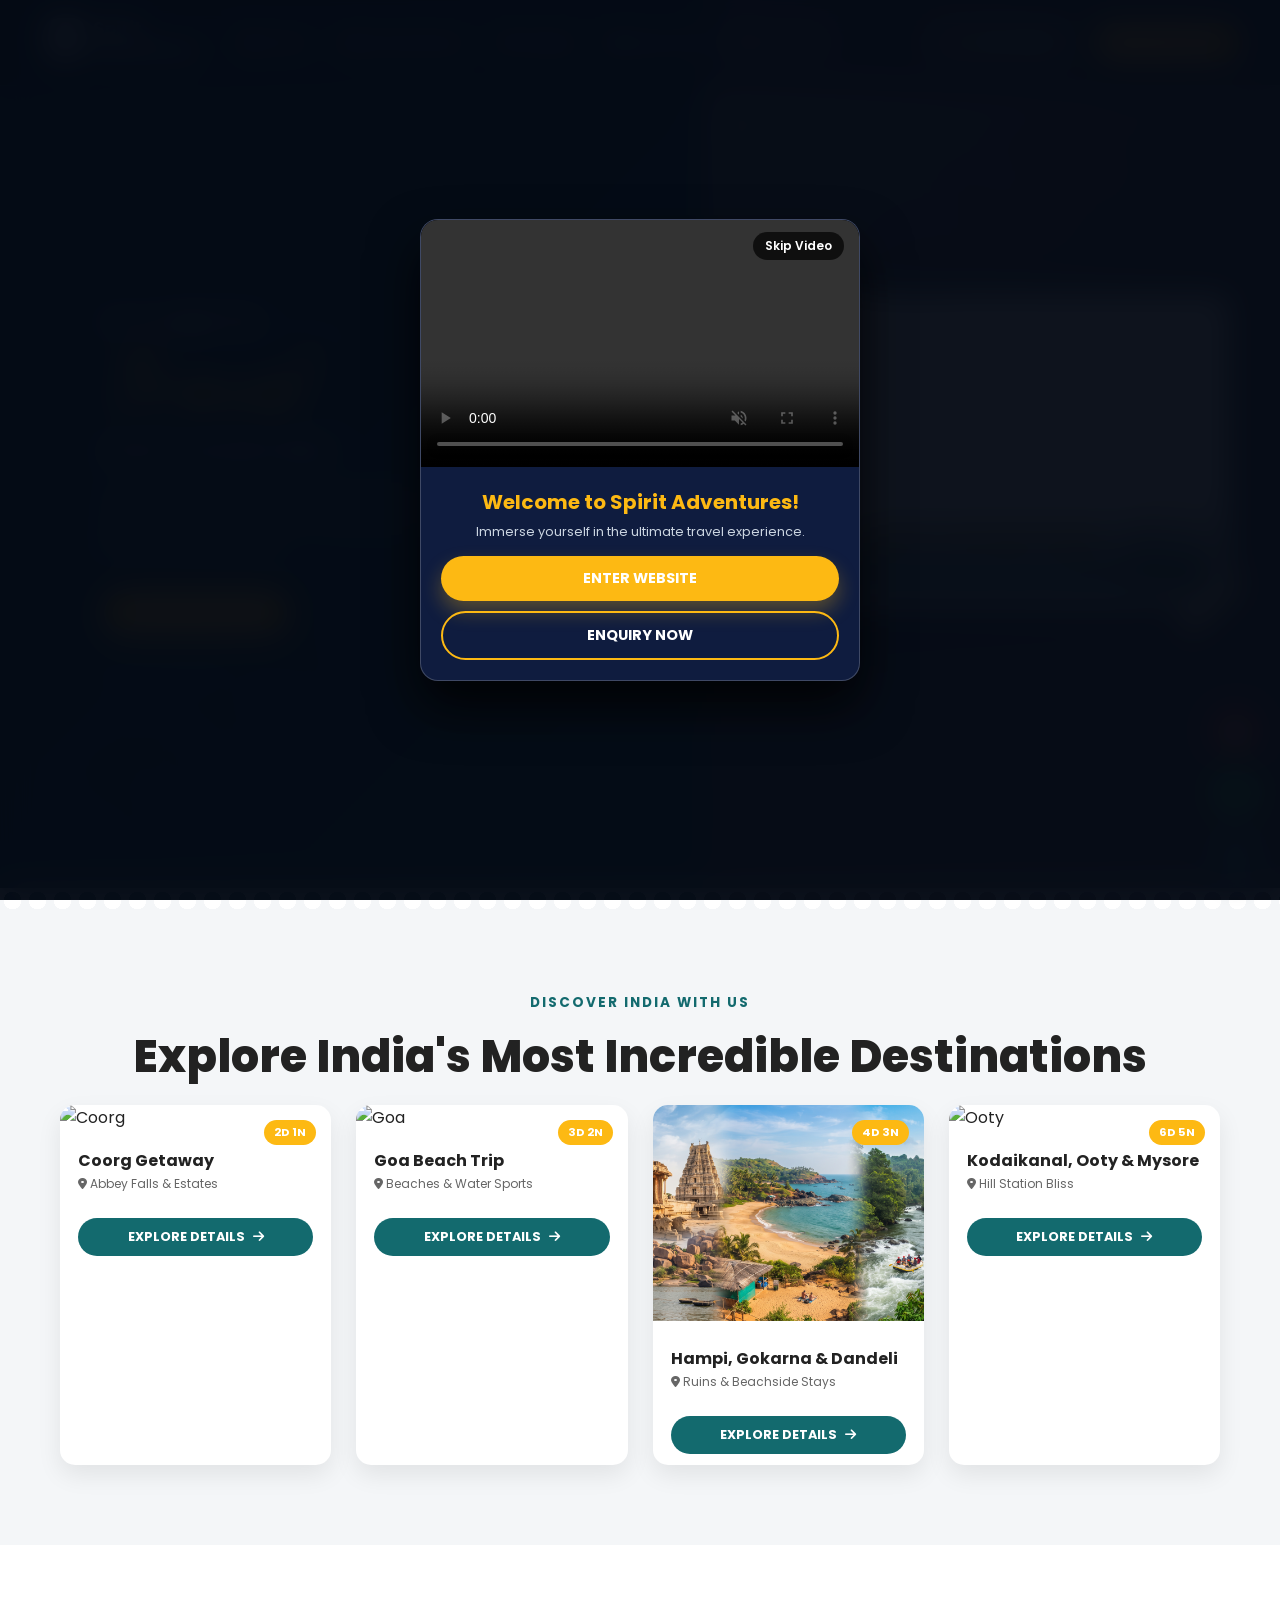
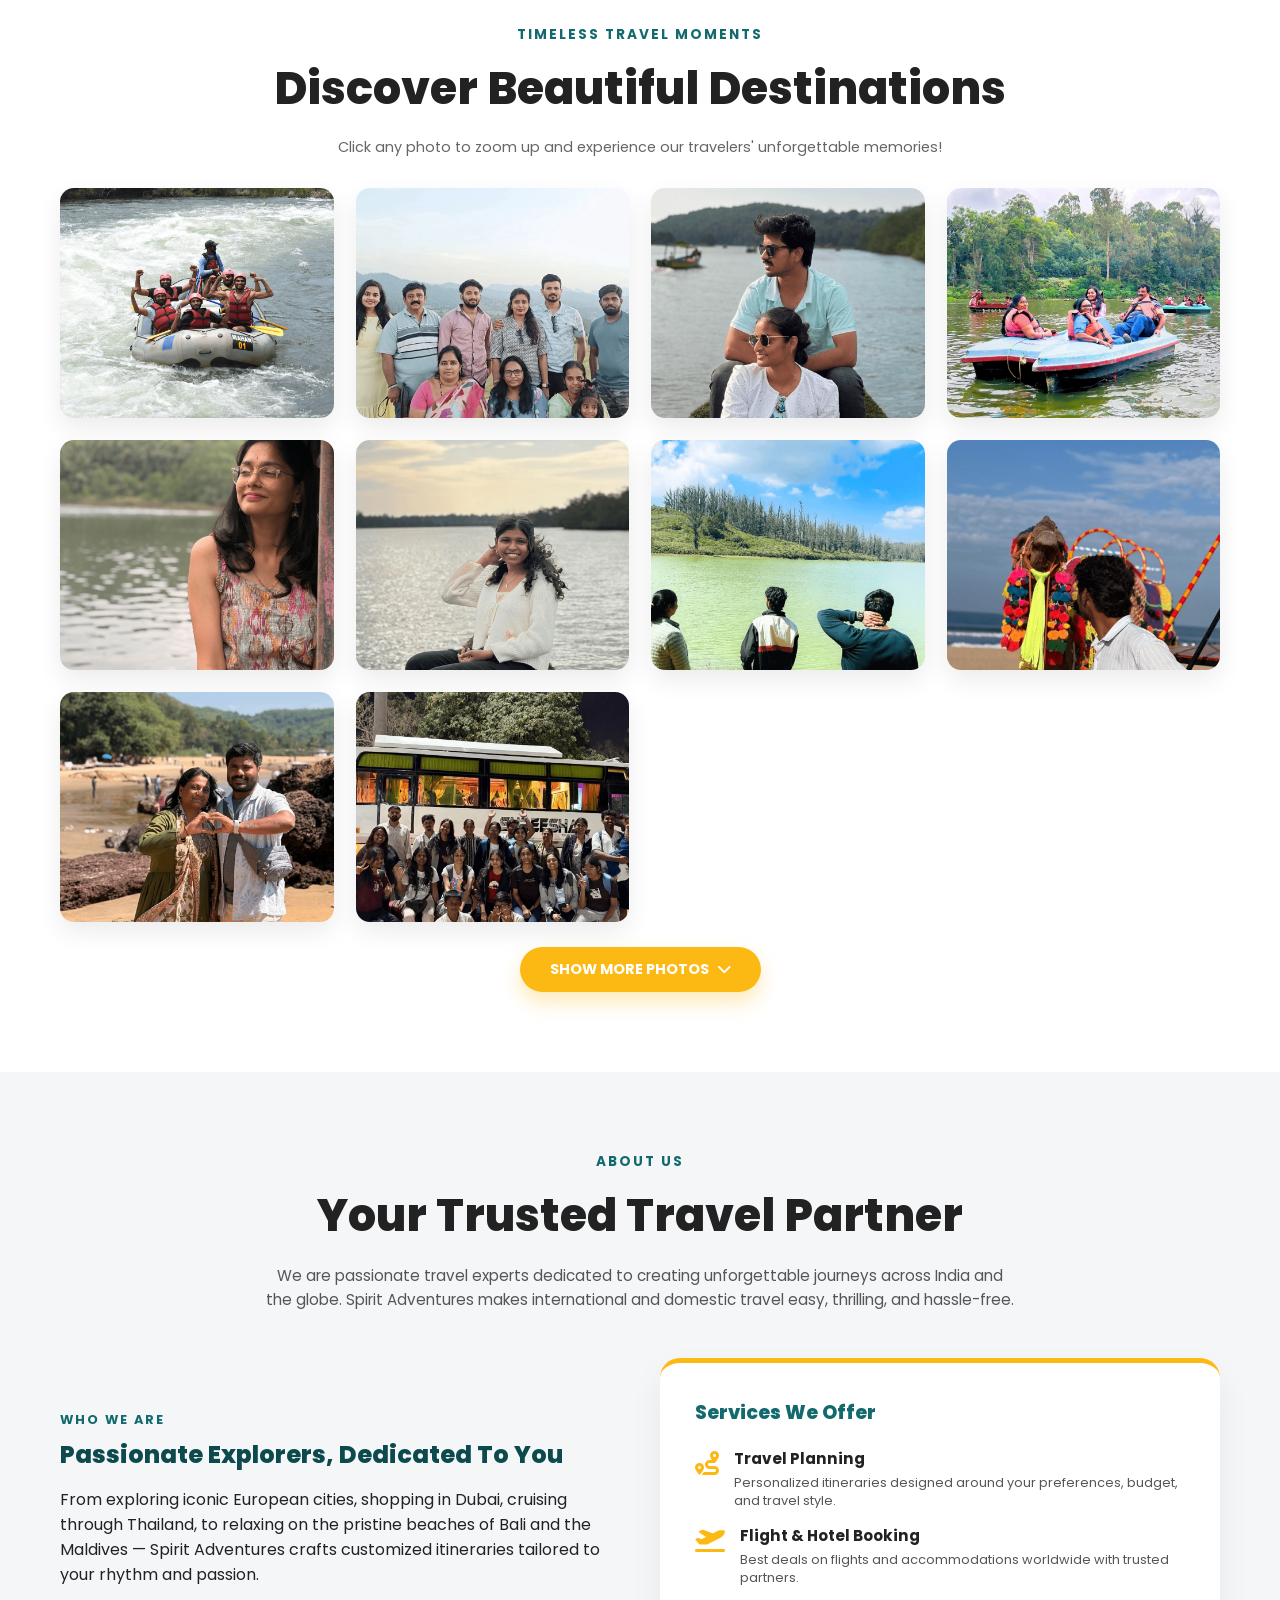
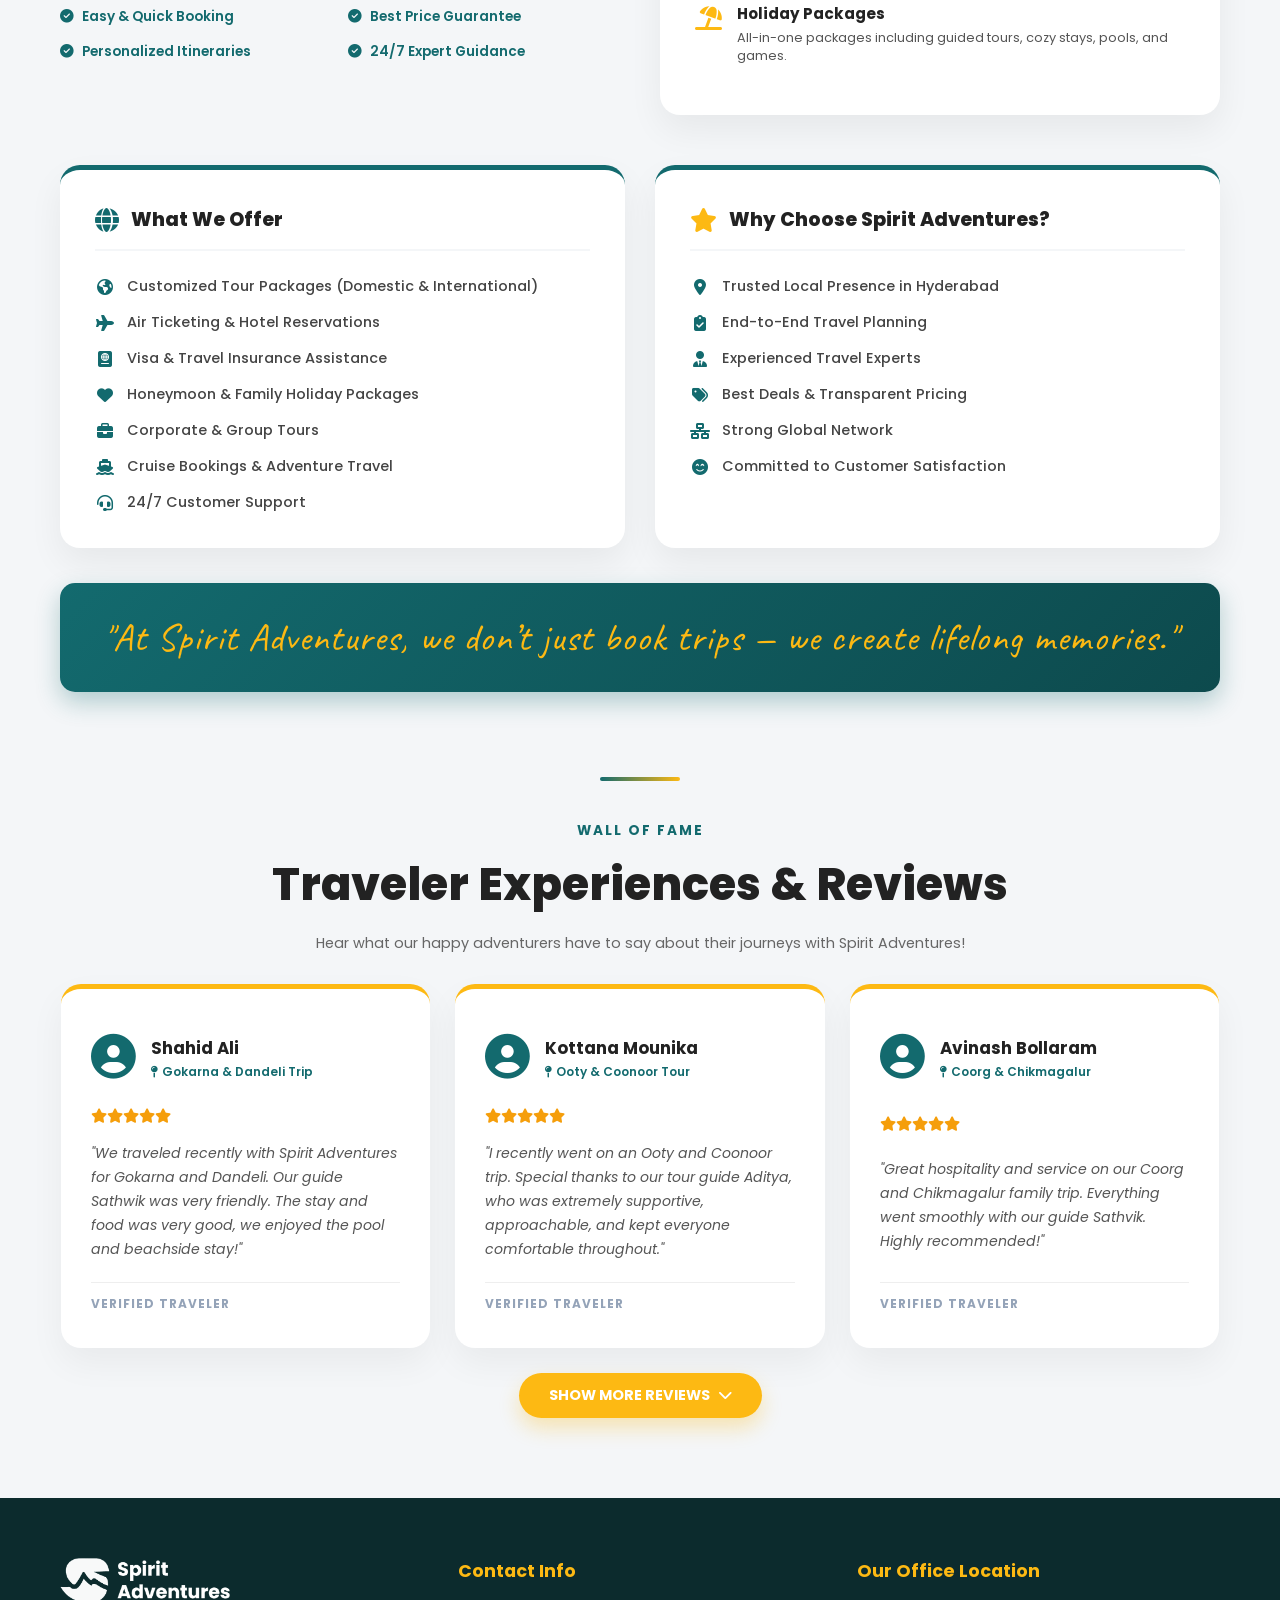
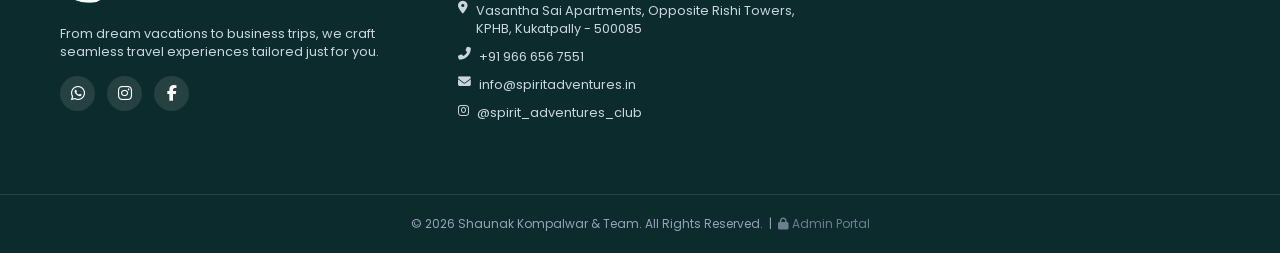
==== commit b5d75b96: "Merge About Us and Reviews into unified About Us section at previous reviews location" ====
--- a/index.html
+++ b/index.html
@@ -61,11 +61,10 @@
             <!-- Desktop Links -->
             <ul class="nav-links">
                 <li><a href="#home"><i class="fas fa-home"></i> Home</a></li>
-                <li><a href="#about">About Us</a></li>
-                <li><a href="#destinations">Destinations</a></li>
-                <li><a href="#gallery">Gallery</a></li>
-                <li><a href="#reviews">Reviews</a></li>
-                <li><a href="#contact">Contact</a></li>
+                <li><a href="#destinations"><i class="fas fa-map-marked-alt"></i> Destinations</a></li>
+                <li><a href="#gallery"><i class="fas fa-images"></i> Gallery</a></li>
+                <li><a href="#about"><i class="fas fa-info-circle"></i> About Us</a></li>
+                <li><a href="#contact"><i class="fas fa-envelope"></i> Contact</a></li>
             </ul>
         </div>
         <div class="nav-right">
@@ -93,12 +92,11 @@
         <button id="mobile-drawer-close" class="mobile-drawer-close" type="button"><i class="fas fa-times"></i></button>
         <ul class="mobile-nav-links">
             <li><a href="#home" class="mobile-link"><i class="fas fa-home"></i> Home</a></li>
-            <li><a href="#about" class="mobile-link">About Us</a></li>
-            <li><a href="#destinations" class="mobile-link">Destinations</a></li>
+            <li><a href="#destinations" class="mobile-link"><i class="fas fa-map-marked-alt"></i> Destinations</a></li>
             <li><a href="customize.html" class="mobile-link" style="color: var(--yellow); font-weight: 700;"><i class="fas fa-route"></i> Customize Trip</a></li>
-            <li><a href="#gallery" class="mobile-link">Gallery</a></li>
-            <li><a href="#reviews" class="mobile-link">Reviews</a></li>
-            <li><a href="#contact" class="mobile-link">Contact</a></li>
+            <li><a href="#gallery" class="mobile-link"><i class="fas fa-images"></i> Gallery</a></li>
+            <li><a href="#about" class="mobile-link"><i class="fas fa-info-circle"></i> About Us</a></li>
+            <li><a href="#contact" class="mobile-link"><i class="fas fa-envelope"></i> Contact</a></li>
         </ul>
         <div class="mobile-drawer-footer" style="display: flex; flex-direction: column; gap: 10px;">
             <a href="customize.html" class="btn" style="background: rgba(255,255,255,0.15); color: white; border-radius: 30px; text-decoration: none; justify-content: center; font-size: 0.85rem; border: 1.5px solid var(--yellow); text-transform: uppercase;">
@@ -170,88 +168,6 @@
 
     <!-- Torn Paper Graphic Divider -->
     <div class="torn-paper-divider"></div>
-
-    <!-- About Section (Enhanced with Full Global Services & Information) -->
-    <section id="about" class="about-section section-padding">
-        <div class="container">
-            <div class="about-grid reveal">
-                <div class="about-text-content">
-                    <h3 class="subtitle-tag">WE ARE THE BEST TRAVEL AGENCY</h3>
-                    <h2 class="section-heading">Your Trusted Travel Partner</h2>
-                    <p>We are passionate travel experts dedicated to creating unforgettable journeys. From exploring iconic European cities, shopping in Dubai, cruising through Thailand, to relaxing on the beaches of Bali and the Maldives — Spirit Adventures makes international travel easy and hassle-free.</p>
-                    <div class="features-grid">
-                        <div class="feat-item"><i class="fas fa-check-circle"></i> Easy & Quick Booking</div>
-                        <div class="feat-item"><i class="fas fa-check-circle"></i> Best Price Guarantee</div>
-                        <div class="feat-item"><i class="fas fa-check-circle"></i> Personalized Itineraries</div>
-                        <div class="feat-item"><i class="fas fa-check-circle"></i> 24/7 Expert Guidance</div>
-                    </div>
-                </div>
-                <div class="about-services tilt-card">
-                    <h3>Services We Offer</h3>
-                    <div class="service-box">
-                        <i class="fas fa-route"></i>
-                        <div>
-                            <h4>Travel Planning</h4>
-                            <p>Personalized itineraries designed around your preferences, budget, and travel style.</p>
-                        </div>
-                    </div>
-                    <div class="service-box">
-                        <i class="fas fa-plane-departure"></i>
-                        <div>
-                            <h4>Flight & Hotel Booking</h4>
-                            <p>Best deals on flights and accommodations worldwide with trusted partners.</p>
-                        </div>
-                    </div>
-                    <div class="service-box">
-                        <i class="fas fa-umbrella-beach"></i>
-                        <div>
-                            <h4>Holiday Packages</h4>
-                            <p>All-in-one packages including guided tours, cozy stays, pools, and games.</p>
-                        </div>
-                    </div>
-                </div>
-            </div>
-
-            <!-- Integrated Global Services & Why Choose Us Details -->
-            <div class="services-grid-container reveal" style="margin-top: 60px;">
-                <div class="service-category-card tilt-card">
-                    <div class="category-header">
-                        <i class="fas fa-globe" style="color: var(--teal);"></i>
-                        <h3>What We Offer</h3>
-                    </div>
-                    <ul class="service-feature-list">
-                        <li><i class="fas fa-globe-americas"></i> Customized Tour Packages (Domestic & International)</li>
-                        <li><i class="fas fa-plane"></i> Air Ticketing & Hotel Reservations</li>
-                        <li><i class="fas fa-passport"></i> Visa & Travel Insurance Assistance</li>
-                        <li><i class="fas fa-heart"></i> Honeymoon & Family Holiday Packages</li>
-                        <li><i class="fas fa-briefcase"></i> Corporate & Group Tours</li>
-                        <li><i class="fas fa-ship"></i> Cruise Bookings & Adventure Travel</li>
-                        <li><i class="fas fa-headset"></i> 24/7 Customer Support</li>
-                    </ul>
-                </div>
-
-                <div class="service-category-card tilt-card">
-                    <div class="category-header">
-                        <i class="fas fa-star" style="color: var(--yellow);"></i>
-                        <h3>Why Choose Spirit Adventures?</h3>
-                    </div>
-                    <ul class="service-feature-list">
-                        <li><i class="fas fa-map-marker-alt"></i> Trusted Local Presence in Hyderabad</li>
-                        <li><i class="fas fa-clipboard-check"></i> End-to-End Travel Planning</li>
-                        <li><i class="fas fa-user-tie"></i> Experienced Travel Experts</li>
-                        <li><i class="fas fa-tags"></i> Best Deals & Transparent Pricing</li>
-                        <li><i class="fas fa-network-wired"></i> Strong Global Network</li>
-                        <li><i class="fas fa-smile-beam"></i> Committed to Customer Satisfaction</li>
-                    </ul>
-                </div>
-            </div>
-
-            <!-- Closing Statement Banner -->
-            <div class="closing-quote-banner reveal" style="margin-top: 30px;">
-                <p>"At Spirit Adventures, we don’t just book trips — we create lifelong memories."</p>
-            </div>
-        </div>
-    </section>
 
     <!-- Destinations Section -->
     <section id="destinations" class="destinations section-padding bg-light">
@@ -352,162 +268,248 @@
         </div>
     </section>
 
-   <!-- Reviews Section -->
-    <section id="reviews" class="reviews-section section-padding bg-light">
-        <div class="container text-center reveal">
-            <h3 class="subtitle-tag">WALL OF FAME</h3>
-            <h2 class="section-heading">Traveler Experiences & Reviews</h2>
-            <p class="gallery-desc">Hear what our happy adventurers have to say about their journeys with Spirit Adventures!</p>
-            
-            <div class="review-grid">
-                <!-- Review 1 -->
-                <div class="review-card tilt-card">
-                    <div class="review-header">
-                        <div class="reviewer-avatar"><i class="fas fa-user-circle"></i></div>
+   <!-- About Us & Traveler Experiences Section (Merged) -->
+    <section id="about" class="about-section section-padding bg-light">
+        <div class="container">
+            <div class="text-center reveal" style="margin-bottom: 45px;">
+                <h3 class="subtitle-tag">ABOUT US</h3>
+                <h2 class="section-heading">Your Trusted Travel Partner</h2>
+                <p style="max-width: 750px; margin: 0 auto; color: #555; font-size: 0.95rem; line-height: 1.6;">We are passionate travel experts dedicated to creating unforgettable journeys across India and the globe. Spirit Adventures makes international and domestic travel easy, thrilling, and hassle-free.</p>
+            </div>
+
+            <div class="about-grid reveal">
+                <div class="about-text-content">
+                    <h3 class="subtitle-tag" style="font-size: 0.8rem; margin-bottom: 8px;">WHO WE ARE</h3>
+                    <h3 style="font-size: 1.5rem; font-weight: 800; color: var(--dark-teal); margin-bottom: 15px;">Passionate Explorers, Dedicated To You</h3>
+                    <p>From exploring iconic European cities, shopping in Dubai, cruising through Thailand, to relaxing on the pristine beaches of Bali and the Maldives — Spirit Adventures crafts customized itineraries tailored to your rhythm and passion.</p>
+                    <div class="features-grid">
+                        <div class="feat-item"><i class="fas fa-check-circle"></i> Easy & Quick Booking</div>
+                        <div class="feat-item"><i class="fas fa-check-circle"></i> Best Price Guarantee</div>
+                        <div class="feat-item"><i class="fas fa-check-circle"></i> Personalized Itineraries</div>
+                        <div class="feat-item"><i class="fas fa-check-circle"></i> 24/7 Expert Guidance</div>
+                    </div>
+                </div>
+                <div class="about-services tilt-card">
+                    <h3>Services We Offer</h3>
+                    <div class="service-box">
+                        <i class="fas fa-route"></i>
                         <div>
-                            <h4>Shahid Ali</h4>
-                            <span class="review-trip"><i class="fas fa-map-pin"></i> Gokarna & Dandeli Trip</span>
-                        </div>
-                    </div>
-                    <div class="stars">
-                        <i class="fas fa-star"></i><i class="fas fa-star"></i><i class="fas fa-star"></i><i class="fas fa-star"></i><i class="fas fa-star"></i>
-                    </div>
-                    <p>"We traveled recently with Spirit Adventures for Gokarna and Dandeli. Our guide Sathwik was very friendly. The stay and food was very good, we enjoyed the pool and beachside stay!"</p>
-                    <div class="review-footer">Verified Traveler</div>
-                </div>
-
-                <!-- Review 2 -->
-                <div class="review-card tilt-card">
-                    <div class="review-header">
-                        <div class="reviewer-avatar"><i class="fas fa-user-circle"></i></div>
+                            <h4>Travel Planning</h4>
+                            <p>Personalized itineraries designed around your preferences, budget, and travel style.</p>
+                        </div>
+                    </div>
+                    <div class="service-box">
+                        <i class="fas fa-plane-departure"></i>
                         <div>
-                            <h4>Kottana Mounika</h4>
-                             <span class="review-trip"><i class="fas fa-map-pin"></i> Ooty & Coonoor Tour</span>
-                        </div>
-                    </div>
-                    <div class="stars">
-                        <i class="fas fa-star"></i><i class="fas fa-star"></i><i class="fas fa-star"></i><i class="fas fa-star"></i><i class="fas fa-star"></i>
-                    </div>
-                    <p>"I recently went on an Ooty and Coonoor trip. Special thanks to our tour guide Aditya, who was extremely supportive, approachable, and kept everyone comfortable throughout."</p>
-                    <div class="review-footer">Verified Traveler</div>
-                </div>
-
-                <!-- Review 3 -->
-                <div class="review-card tilt-card">
-                    <div class="review-header">
-                        <div class="reviewer-avatar"><i class="fas fa-user-circle"></i></div>
+                            <h4>Flight & Hotel Booking</h4>
+                            <p>Best deals on flights and accommodations worldwide with trusted partners.</p>
+                        </div>
+                    </div>
+                    <div class="service-box">
+                        <i class="fas fa-umbrella-beach"></i>
                         <div>
-                            <h4>Avinash Bollaram</h4>
-                            <span class="review-trip"><i class="fas fa-map-pin"></i> Coorg & Chikmagalur</span>
-                        </div>
-                    </div>
-                    <div class="stars">
-                        <i class="fas fa-star"></i><i class="fas fa-star"></i><i class="fas fa-star"></i><i class="fas fa-star"></i><i class="fas fa-star"></i>
-                    </div>
-                    <p>"Great hospitality and service on our Coorg and Chikmagalur family trip. Everything went smoothly with our guide Sathvik. Highly recommended!"</p>
-                    <div class="review-footer">Verified Traveler</div>
-                </div>
-
-                <!-- Review 4 -->
-                <div class="review-card tilt-card hidden-review">
-                    <div class="review-header">
-                        <div class="reviewer-avatar"><i class="fas fa-user-circle"></i></div>
-                        <div>
-                            <h4>Priya Sharma</h4>
-                            <span class="review-trip"><i class="fas fa-map-pin"></i> Goa Beach Getaway</span>
-                        </div>
-                    </div>
-                    <div class="stars">
-                        <i class="fas fa-star"></i><i class="fas fa-star"></i><i class="fas fa-star"></i><i class="fas fa-star"></i><i class="fas fa-star"></i>
-                    </div>
-                    <p>"The water sports and beach parties organized by Spirit Adventures in Goa were top-notch! Everything was perfectly coordinated."</p>
-                    <div class="review-footer">Verified Traveler</div>
-                </div>
-
-                <!-- Review 5 -->
-                <div class="review-card tilt-card hidden-review">
-                    <div class="review-header">
-                        <div class="reviewer-avatar"><i class="fas fa-user-circle"></i></div>
-                        <div>
-                            <h4>Rahul Verma</h4>
-                            <span class="review-trip"><i class="fas fa-map-pin"></i> Hampi Heritage Tour</span>
-                        </div>
-                    </div>
-                    <div class="stars">
-                        <i class="fas fa-star"></i><i class="fas fa-star"></i><i class="fas fa-star"></i><i class="fas fa-star"></i><i class="fas fa-star"></i>
-                    </div>
-                    <p>"An absolute history lover's dream! The tour guide gave incredible insights into the ruins of Hampi. Excellent management."</p>
-                    <div class="review-footer">Verified Traveler</div>
-                </div>
-
-                <!-- Review 6 -->
-                <div class="review-card tilt-card hidden-review">
-                    <div class="review-header">
-                        <div class="reviewer-avatar"><i class="fas fa-user-circle"></i></div>
-                        <div>
-                            <h4>Sneha Reddy</h4>
-                            <span class="review-trip"><i class="fas fa-map-pin"></i> Wayanad Nature Retreat</span>
-                        </div>
-                    </div>
-                    <div class="stars">
-                        <i class="fas fa-star"></i><i class="fas fa-star"></i><i class="fas fa-star"></i><i class="fas fa-star"></i><i class="fas fa-star"></i>
-                    </div>
-                    <p>"The treehouse stay in Wayanad was magical. Thank you Spirit Adventures for arranging such a peaceful and memorable vacation."</p>
-                    <div class="review-footer">Verified Traveler</div>
-                </div>
-
-                <!-- Review 7 -->
-                <div class="review-card tilt-card hidden-review">
-                    <div class="review-header">
-                        <div class="reviewer-avatar"><i class="fas fa-user-circle"></i></div>
-                        <div>
-                            <h4>Kiran Kumar</h4>
-                            <span class="review-trip"><i class="fas fa-map-pin"></i> Dandeli Adventure Camp</span>
-                        </div>
-                    </div>
-                    <div class="stars">
-                        <i class="fas fa-star"></i><i class="fas fa-star"></i><i class="fas fa-star"></i><i class="fas fa-star"></i><i class="fas fa-star"></i>
-                    </div>
-                    <p>"River rafting and ziplining in Dandeli exceeded all expectations. Safety measures were well handled by the team."</p>
-                    <div class="review-footer">Verified Traveler</div>
-                </div>
-
-                <!-- Review 8 -->
-                <div class="review-card tilt-card hidden-review">
-                    <div class="review-header">
-                        <div class="reviewer-avatar"><i class="fas fa-user-circle"></i></div>
-                        <div>
-                            <h4>Ananya Swaminathan</h4>
-                            <span class="review-trip"><i class="fas fa-map-pin"></i> Ooty Botanical Tour</span>
-                        </div>
-                    </div>
-                    <div class="stars">
-                        <i class="fas fa-star"></i><i class="fas fa-star"></i><i class="fas fa-star"></i><i class="fas fa-star"></i><i class="fas fa-star"></i>
-                    </div>
-                    <p>"The toy train ride booking and resort accommodations were seamless. Will definitely book our next trip with you guys!"</p>
-                    <div class="review-footer">Verified Traveler</div>
-                </div>
-
-                <!-- Review 9 -->
-                <div class="review-card tilt-card hidden-review">
-                    <div class="review-header">
-                        <div class="reviewer-avatar"><i class="fas fa-user-circle"></i></div>
-                        <div>
-                            <h4>Vikram Rao</h4>
-                            <span class="review-trip"><i class="fas fa-map-pin"></i> Chikmagalur Coffee Tour</span>
-                        </div>
-                    </div>
-                    <div class="stars">
-                        <i class="fas fa-star"></i><i class="fas fa-star"></i><i class="fas fa-star"></i><i class="fas fa-star"></i><i class="fas fa-star"></i>
-                    </div>
-                    <p>"Stunning views of coffee estates and great campfire nights. The food and hospitality were truly exceptional."</p>
-                    <div class="review-footer">Verified Traveler</div>
-                </div>
-            </div>
-
-            <!-- Show More / Show Less Reviews Button -->
-            <div class="gallery-btn-wrapper">
-                <button id="toggle-reviews-btn" class="btn yellow-btn" type="button">Show More Reviews <i class="fas fa-chevron-down"></i></button>
+                            <h4>Holiday Packages</h4>
+                            <p>All-in-one packages including guided tours, cozy stays, pools, and games.</p>
+                        </div>
+                    </div>
+                </div>
+            </div>
+
+            <!-- Integrated Global Services & Why Choose Us Details -->
+            <div class="services-grid-container reveal" style="margin-top: 50px;">
+                <div class="service-category-card tilt-card">
+                    <div class="category-header">
+                        <i class="fas fa-globe" style="color: var(--teal);"></i>
+                        <h3>What We Offer</h3>
+                    </div>
+                    <ul class="service-feature-list">
+                        <li><i class="fas fa-globe-americas"></i> Customized Tour Packages (Domestic & International)</li>
+                        <li><i class="fas fa-plane"></i> Air Ticketing & Hotel Reservations</li>
+                        <li><i class="fas fa-passport"></i> Visa & Travel Insurance Assistance</li>
+                        <li><i class="fas fa-heart"></i> Honeymoon & Family Holiday Packages</li>
+                        <li><i class="fas fa-briefcase"></i> Corporate & Group Tours</li>
+                        <li><i class="fas fa-ship"></i> Cruise Bookings & Adventure Travel</li>
+                        <li><i class="fas fa-headset"></i> 24/7 Customer Support</li>
+                    </ul>
+                </div>
+
+                <div class="service-category-card tilt-card">
+                    <div class="category-header">
+                        <i class="fas fa-star" style="color: var(--yellow);"></i>
+                        <h3>Why Choose Spirit Adventures?</h3>
+                    </div>
+                    <ul class="service-feature-list">
+                        <li><i class="fas fa-map-marker-alt"></i> Trusted Local Presence in Hyderabad</li>
+                        <li><i class="fas fa-clipboard-check"></i> End-to-End Travel Planning</li>
+                        <li><i class="fas fa-user-tie"></i> Experienced Travel Experts</li>
+                        <li><i class="fas fa-tags"></i> Best Deals & Transparent Pricing</li>
+                        <li><i class="fas fa-network-wired"></i> Strong Global Network</li>
+                        <li><i class="fas fa-smile-beam"></i> Committed to Customer Satisfaction</li>
+                    </ul>
+                </div>
+            </div>
+
+            <!-- Closing Statement Banner -->
+            <div class="closing-quote-banner reveal" style="margin-top: 35px; margin-bottom: 60px;">
+                <p>"At Spirit Adventures, we don’t just book trips — we create lifelong memories."</p>
+            </div>
+
+            <!-- Merged Reviews / Wall of Fame Subsection -->
+            <div id="reviews" class="about-reviews-block text-center reveal" style="padding-top: 20px;">
+                <h3 class="subtitle-tag">WALL OF FAME</h3>
+                <h2 class="section-heading">Traveler Experiences & Reviews</h2>
+                <p class="gallery-desc">Hear what our happy adventurers have to say about their journeys with Spirit Adventures!</p>
+                
+                <div class="review-grid">
+                    <!-- Review 1 -->
+                    <div class="review-card tilt-card">
+                        <div class="review-header">
+                            <div class="reviewer-avatar"><i class="fas fa-user-circle"></i></div>
+                            <div>
+                                <h4>Shahid Ali</h4>
+                                <span class="review-trip"><i class="fas fa-map-pin"></i> Gokarna & Dandeli Trip</span>
+                            </div>
+                        </div>
+                        <div class="stars">
+                            <i class="fas fa-star"></i><i class="fas fa-star"></i><i class="fas fa-star"></i><i class="fas fa-star"></i><i class="fas fa-star"></i>
+                        </div>
+                        <p>"We traveled recently with Spirit Adventures for Gokarna and Dandeli. Our guide Sathwik was very friendly. The stay and food was very good, we enjoyed the pool and beachside stay!"</p>
+                        <div class="review-footer">Verified Traveler</div>
+                    </div>
+
+                    <!-- Review 2 -->
+                    <div class="review-card tilt-card">
+                        <div class="review-header">
+                            <div class="reviewer-avatar"><i class="fas fa-user-circle"></i></div>
+                            <div>
+                                <h4>Kottana Mounika</h4>
+                                <span class="review-trip"><i class="fas fa-map-pin"></i> Ooty & Coonoor Tour</span>
+                            </div>
+                        </div>
+                        <div class="stars">
+                            <i class="fas fa-star"></i><i class="fas fa-star"></i><i class="fas fa-star"></i><i class="fas fa-star"></i><i class="fas fa-star"></i>
+                        </div>
+                        <p>"I recently went on an Ooty and Coonoor trip. Special thanks to our tour guide Aditya, who was extremely supportive, approachable, and kept everyone comfortable throughout."</p>
+                        <div class="review-footer">Verified Traveler</div>
+                    </div>
+
+                    <!-- Review 3 -->
+                    <div class="review-card tilt-card">
+                        <div class="review-header">
+                            <div class="reviewer-avatar"><i class="fas fa-user-circle"></i></div>
+                            <div>
+                                <h4>Avinash Bollaram</h4>
+                                <span class="review-trip"><i class="fas fa-map-pin"></i> Coorg & Chikmagalur</span>
+                            </div>
+                        </div>
+                        <div class="stars">
+                            <i class="fas fa-star"></i><i class="fas fa-star"></i><i class="fas fa-star"></i><i class="fas fa-star"></i><i class="fas fa-star"></i>
+                        </div>
+                        <p>"Great hospitality and service on our Coorg and Chikmagalur family trip. Everything went smoothly with our guide Sathvik. Highly recommended!"</p>
+                        <div class="review-footer">Verified Traveler</div>
+                    </div>
+
+                    <!-- Review 4 -->
+                    <div class="review-card tilt-card hidden-review">
+                        <div class="review-header">
+                            <div class="reviewer-avatar"><i class="fas fa-user-circle"></i></div>
+                            <div>
+                                <h4>Priya Sharma</h4>
+                                <span class="review-trip"><i class="fas fa-map-pin"></i> Goa Beach Getaway</span>
+                            </div>
+                        </div>
+                        <div class="stars">
+                            <i class="fas fa-star"></i><i class="fas fa-star"></i><i class="fas fa-star"></i><i class="fas fa-star"></i><i class="fas fa-star"></i>
+                        </div>
+                        <p>"The water sports and beach parties organized by Spirit Adventures in Goa were top-notch! Everything was perfectly coordinated."</p>
+                        <div class="review-footer">Verified Traveler</div>
+                    </div>
+
+                    <!-- Review 5 -->
+                    <div class="review-card tilt-card hidden-review">
+                        <div class="review-header">
+                            <div class="reviewer-avatar"><i class="fas fa-user-circle"></i></div>
+                            <div>
+                                <h4>Rahul Verma</h4>
+                                <span class="review-trip"><i class="fas fa-map-pin"></i> Hampi Heritage Tour</span>
+                            </div>
+                        </div>
+                        <div class="stars">
+                            <i class="fas fa-star"></i><i class="fas fa-star"></i><i class="fas fa-star"></i><i class="fas fa-star"></i><i class="fas fa-star"></i>
+                        </div>
+                        <p>"An absolute history lover's dream! The tour guide gave incredible insights into the ruins of Hampi. Excellent management."</p>
+                        <div class="review-footer">Verified Traveler</div>
+                    </div>
+
+                    <!-- Review 6 -->
+                    <div class="review-card tilt-card hidden-review">
+                        <div class="review-header">
+                            <div class="reviewer-avatar"><i class="fas fa-user-circle"></i></div>
+                            <div>
+                                <h4>Sneha Reddy</h4>
+                                <span class="review-trip"><i class="fas fa-map-pin"></i> Wayanad Nature Retreat</span>
+                            </div>
+                        </div>
+                        <div class="stars">
+                            <i class="fas fa-star"></i><i class="fas fa-star"></i><i class="fas fa-star"></i><i class="fas fa-star"></i><i class="fas fa-star"></i>
+                        </div>
+                        <p>"The treehouse stay in Wayanad was magical. Thank you Spirit Adventures for arranging such a peaceful and memorable vacation."</p>
+                        <div class="review-footer">Verified Traveler</div>
+                    </div>
+
+                    <!-- Review 7 -->
+                    <div class="review-card tilt-card hidden-review">
+                        <div class="review-header">
+                            <div class="reviewer-avatar"><i class="fas fa-user-circle"></i></div>
+                            <div>
+                                <h4>Kiran Kumar</h4>
+                                <span class="review-trip"><i class="fas fa-map-pin"></i> Dandeli Adventure Camp</span>
+                            </div>
+                        </div>
+                        <div class="stars">
+                            <i class="fas fa-star"></i><i class="fas fa-star"></i><i class="fas fa-star"></i><i class="fas fa-star"></i><i class="fas fa-star"></i>
+                        </div>
+                        <p>"River rafting and ziplining in Dandeli exceeded all expectations. Safety measures were well handled by the team."</p>
+                        <div class="review-footer">Verified Traveler</div>
+                    </div>
+
+                    <!-- Review 8 -->
+                    <div class="review-card tilt-card hidden-review">
+                        <div class="review-header">
+                            <div class="reviewer-avatar"><i class="fas fa-user-circle"></i></div>
+                            <div>
+                                <h4>Ananya Swaminathan</h4>
+                                <span class="review-trip"><i class="fas fa-map-pin"></i> Ooty Botanical Tour</span>
+                            </div>
+                        </div>
+                        <div class="stars">
+                            <i class="fas fa-star"></i><i class="fas fa-star"></i><i class="fas fa-star"></i><i class="fas fa-star"></i><i class="fas fa-star"></i>
+                        </div>
+                        <p>"The toy train ride booking and resort accommodations were seamless. Will definitely book our next trip with you guys!"</p>
+                        <div class="review-footer">Verified Traveler</div>
+                    </div>
+
+                    <!-- Review 9 -->
+                    <div class="review-card tilt-card hidden-review">
+                        <div class="review-header">
+                            <div class="reviewer-avatar"><i class="fas fa-user-circle"></i></div>
+                            <div>
+                                <h4>Vikram Rao</h4>
+                                <span class="review-trip"><i class="fas fa-map-pin"></i> Chikmagalur Coffee Tour</span>
+                            </div>
+                        </div>
+                        <div class="stars">
+                            <i class="fas fa-star"></i><i class="fas fa-star"></i><i class="fas fa-star"></i><i class="fas fa-star"></i><i class="fas fa-star"></i>
+                        </div>
+                        <p>"Stunning views of coffee estates and great campfire nights. The food and hospitality were truly exceptional."</p>
+                        <div class="review-footer">Verified Traveler</div>
+                    </div>
+                </div>
+
+                <!-- Show More / Show Less Reviews Button -->
+                <div class="gallery-btn-wrapper">
+                    <button id="toggle-reviews-btn" class="btn yellow-btn" type="button">Show More Reviews <i class="fas fa-chevron-down"></i></button>
+                </div>
             </div>
         </div>
     </section>
--- a/style.css
+++ b/style.css
@@ -14,6 +14,7 @@
 
 html { overflow-x: hidden; width: 100%; -webkit-text-size-adjust: 100%; }
 * { margin: 0; padding: 0; box-sizing: border-box; font-family: var(--font-sans); scroll-behavior: smooth; }
+img { max-width: 100%; }
 body { overflow-x: hidden; background: var(--white); color: var(--black); width: 100%; max-width: 100vw; position: relative; }
 
 /* Semi-Transparent Demo Website Watermark Overlay */
@@ -301,11 +302,27 @@
 .features-grid { display: grid; grid-template-columns: 1fr 1fr; gap: 15px; margin-top: 20px; }
 .feat-item { font-size: 0.85rem; font-weight: 600; display: flex; align-items: center; gap: 8px; color: var(--teal); }
 .about-services { background: var(--gray); padding: 35px; border-radius: 20px; box-shadow: 0 10px 30px rgba(0,0,0,0.03); }
+.about-section.bg-light .about-services { background: var(--white); box-shadow: 0 15px 35px rgba(0,0,0,0.06); border-top: 5px solid var(--yellow); }
 .about-services h3 { font-size: 1.2rem; margin-bottom: 20px; color: var(--teal); font-weight: 800; }
 .service-box { display: flex; gap: 15px; margin-bottom: 15px; align-items: flex-start; }
 .service-box i { font-size: 1.5rem; color: var(--yellow); margin-top: 4px; }
 .service-box h4 { font-size: 0.95rem; margin-bottom: 4px; color: var(--black); }
 .service-box p { font-size: 0.8rem; color: #555; line-height: 1.4; }
+
+.about-reviews-block {
+    margin-top: 65px;
+    padding-top: 30px;
+    position: relative;
+}
+.about-reviews-block::before {
+    content: '';
+    display: block;
+    width: 80px;
+    height: 4px;
+    background: linear-gradient(90deg, var(--teal), var(--yellow));
+    border-radius: 2px;
+    margin: 0 auto 40px auto;
+}
 
 .services-grid-container {
     display: grid;
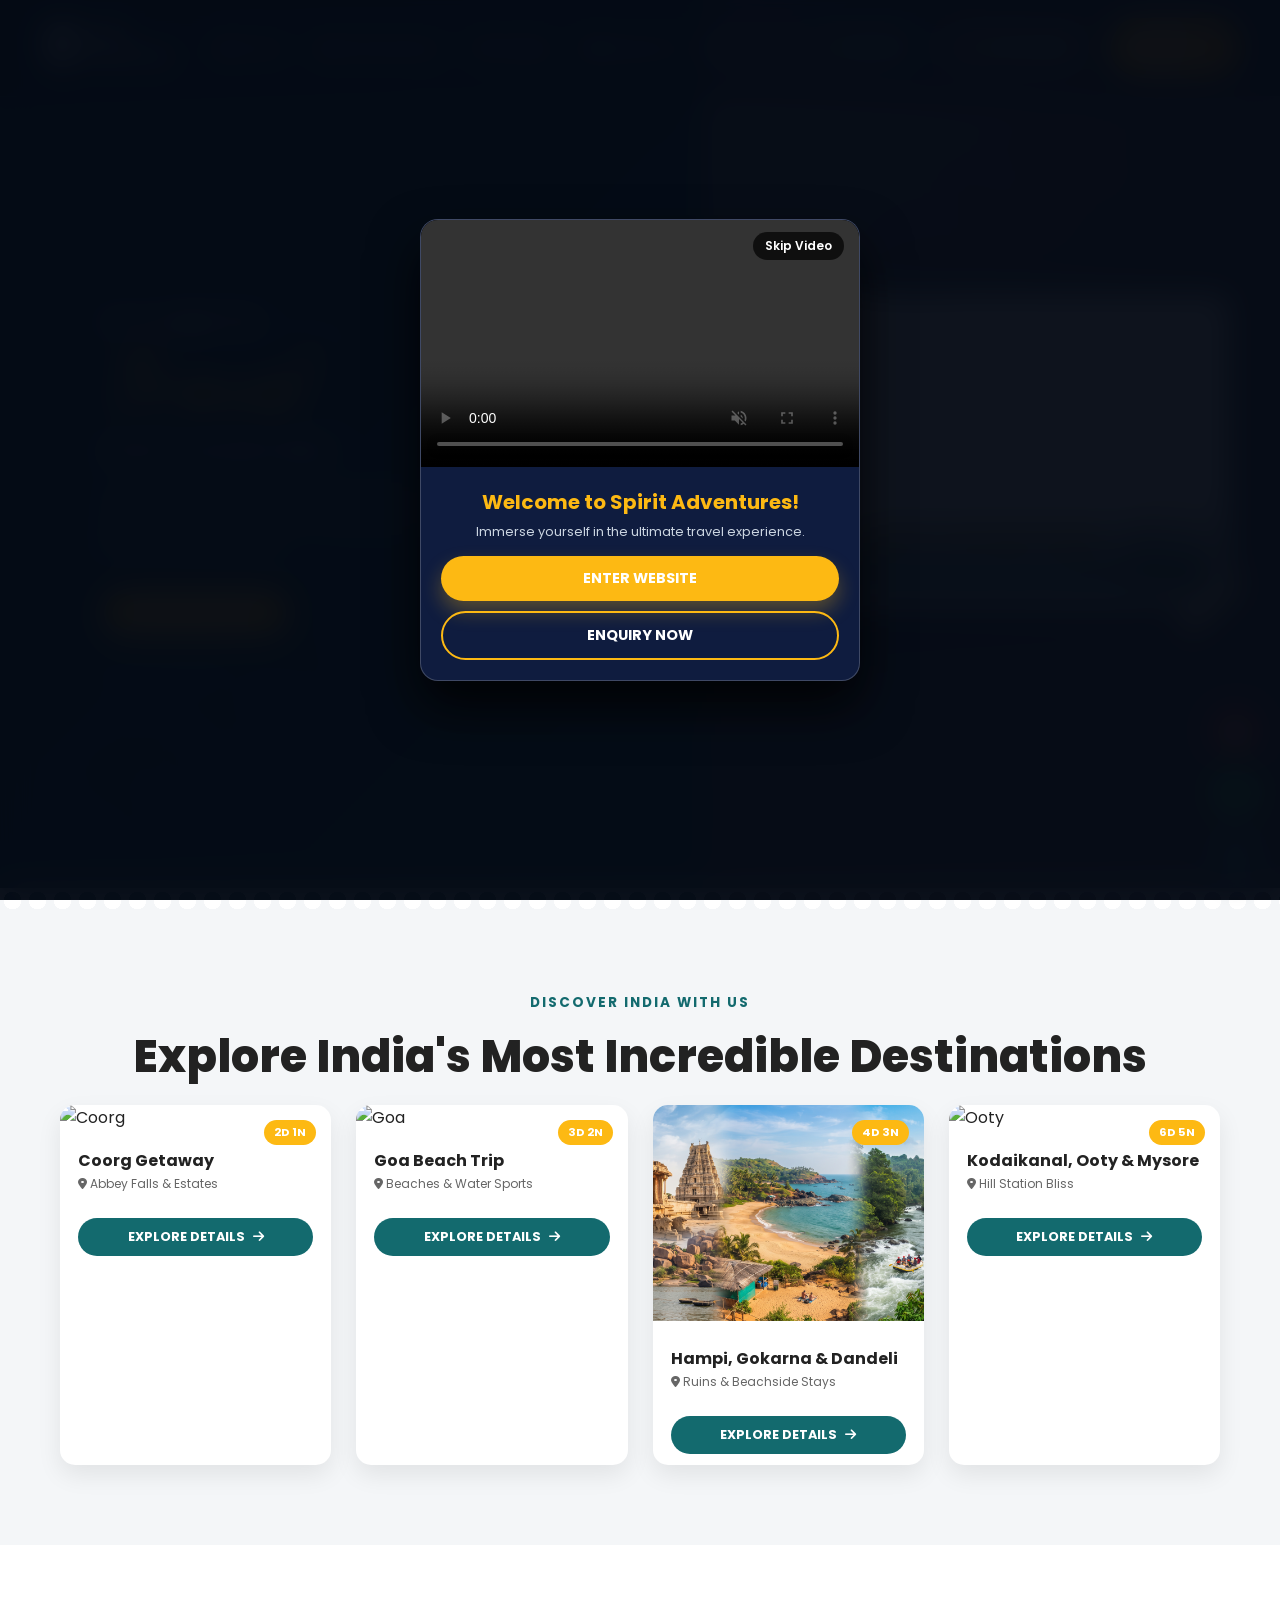
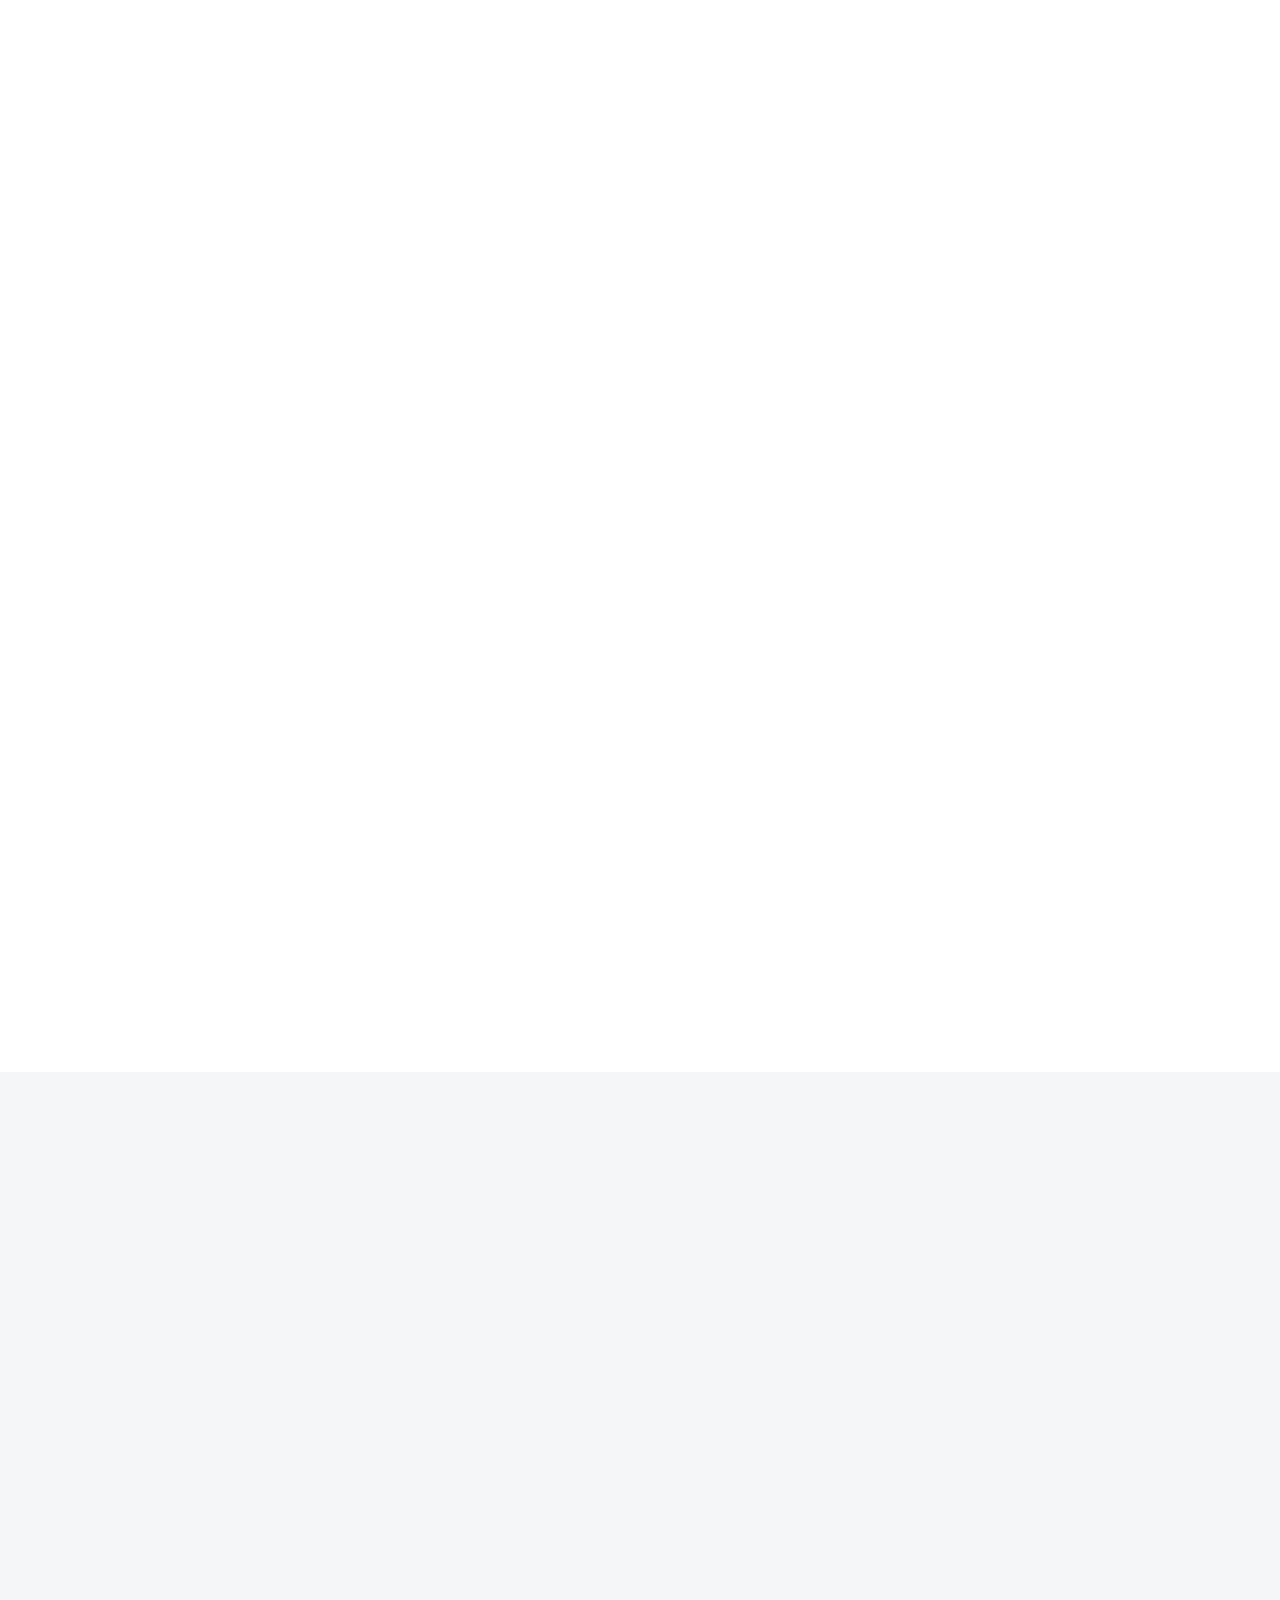
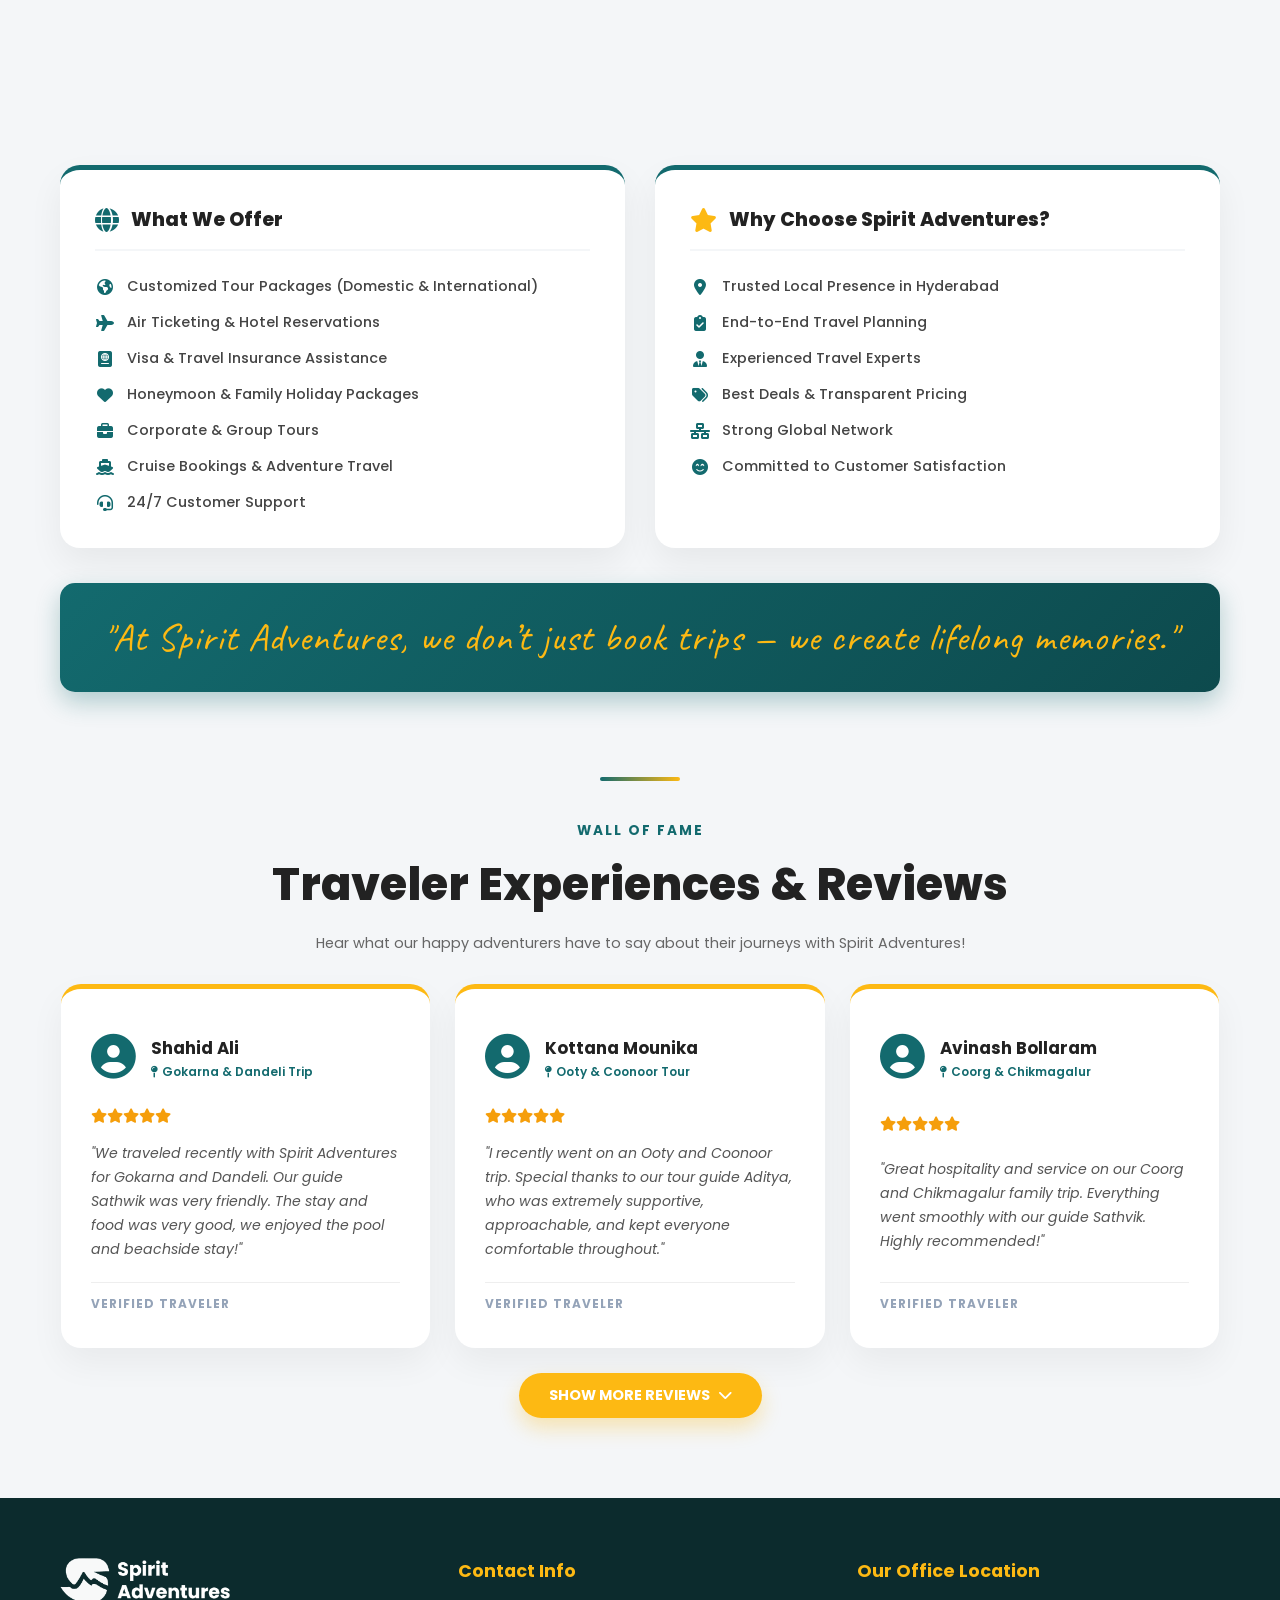
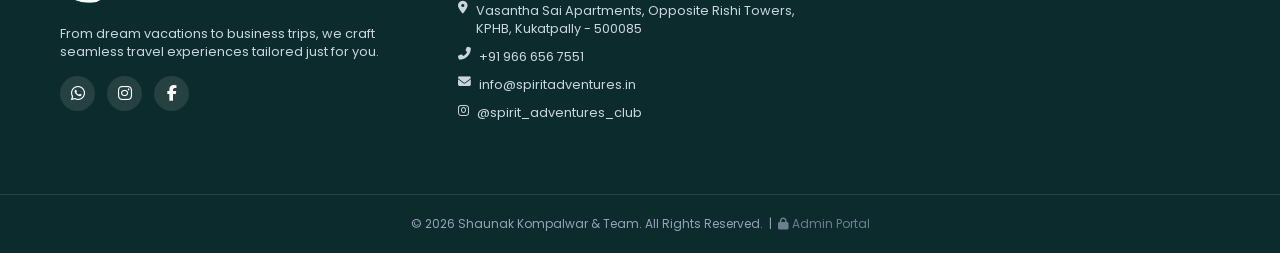
==== commit 4715dd44: "Fix enquiry form layering to appear on top of navbar and watermark, align to top, and add top navbar" ====
--- a/index.html
+++ b/index.html
@@ -72,6 +72,10 @@
             <a href="#home" class="nav-home-icon-btn" title="Back to Home Screen">
                 <i class="fas fa-home"></i>
             </a>
+            <!-- Quick Trip Enquiry Button -->
+            <button type="button" class="nav-enquire-btn inquiry-trigger" title="Send a Trip Enquiry">
+                <i class="fas fa-paper-plane"></i> <span class="btn-text">Enquiry</span>
+            </button>
             <!-- New Customize Tour Button -->
             <a href="customize.html" class="nav-customize-btn">
                 <i class="fas fa-route"></i> <span class="btn-text">Customize</span>
@@ -96,9 +100,13 @@
             <li><a href="customize.html" class="mobile-link" style="color: var(--yellow); font-weight: 700;"><i class="fas fa-route"></i> Customize Trip</a></li>
             <li><a href="#gallery" class="mobile-link"><i class="fas fa-images"></i> Gallery</a></li>
             <li><a href="#about" class="mobile-link"><i class="fas fa-info-circle"></i> About Us</a></li>
+            <li><a href="javascript:void(0)" class="mobile-link inquiry-trigger"><i class="fas fa-paper-plane"></i> Trip Enquiry</a></li>
             <li><a href="#contact" class="mobile-link"><i class="fas fa-envelope"></i> Contact</a></li>
         </ul>
         <div class="mobile-drawer-footer" style="display: flex; flex-direction: column; gap: 10px;">
+            <button type="button" class="btn inquiry-trigger" style="background: rgba(19, 106, 110, 0.45); color: white; border-radius: 30px; text-decoration: none; justify-content: center; font-size: 0.85rem; border: 1.5px solid var(--teal); text-transform: uppercase; cursor: pointer;">
+                <i class="fas fa-paper-plane"></i> Trip Enquiry
+            </button>
             <a href="customize.html" class="btn" style="background: rgba(255,255,255,0.15); color: white; border-radius: 30px; text-decoration: none; justify-content: center; font-size: 0.85rem; border: 1.5px solid var(--yellow); text-transform: uppercase;">
                 <i class="fas fa-route"></i> Customize Trip
             </a>
@@ -132,7 +140,7 @@
                 <h2 class="main-title">SPIRIT ADVENTURES</h2>
                 <p class="hero-desc">From dream vacations to business trips, we craft seamless travel experiences tailored just for you. Explore the world, without limits.</p>
                 
-                <button class="btn yellow-btn inquiry-trigger" type="button">EXPLORE NOW <i class="fas fa-play-circle"></i></button>
+                <button class="btn yellow-btn inquiry-trigger" type="button">ENQUIRE NOW <i class="fas fa-paper-plane"></i></button>
                 <div class="dots-pattern"></div>
             </div>
         </div>
--- a/style.css
+++ b/style.css
@@ -242,7 +242,7 @@
 .nav-left { display: flex; align-items: center; gap: 40px; }
 .nav-logo-img { height: 42px; width: auto; filter: brightness(0) invert(1); transition: var(--transition); }
 .nav-links { display: flex; gap: 30px; list-style: none; }
-.nav-links a { color: var(--white); text-decoration: none; font-size: 0.95rem; font-weight: 600; transition: var(--transition); position: relative; display: inline-flex; align-items: center; gap: 7px; text-shadow: 0 1px 4px rgba(0, 0, 0, 0.35); }
+.nav-links a { color: var(--white); text-decoration: none; font-size: 0.95rem; font-weight: 600; transition: var(--transition); position: relative; display: inline-flex; align-items: center; gap: 7px; text-shadow: 0 1px 4px rgba(0, 0, 0, 0.35); white-space: nowrap; }
 .nav-links a i { font-size: 0.95rem; }
 .nav-links a::after { content: ''; position: absolute; bottom: -4px; left: 0; width: 0; height: 2px; background: var(--yellow); transition: width 0.3s ease; }
 .nav-links a:hover::after { width: 100%; }
@@ -587,31 +587,75 @@
 .footer-bottom { text-align: center; border-top: 1px solid rgba(255,255,255,0.1); padding-top: 20px; font-size: 0.75rem; color: #94a3b8; }
 
 /* Modals */
-.modal { position: fixed; inset: 0; background: rgba(0,0,0,0.7); backdrop-filter: blur(5px); z-index: 2000; display: flex; align-items: center; justify-content: center; opacity: 0; pointer-events: none; transition: var(--transition); padding: 15px; }
+.modal { 
+    position: fixed; 
+    inset: 0; 
+    background: rgba(3, 14, 20, 0.82); 
+    backdrop-filter: blur(10px); 
+    -webkit-backdrop-filter: blur(10px);
+    z-index: 1000005 !important; /* Always appears on top of navbar (99999), watermark (9999), and popups */
+    display: flex; 
+    align-items: flex-start; /* Always start from top so header, title and close button are never cut off */
+    justify-content: center; 
+    opacity: 0; 
+    pointer-events: none; 
+    transition: opacity 0.3s ease, visibility 0.3s ease; 
+    padding: 30px 15px 40px; 
+    overflow-y: auto;
+    -webkit-overflow-scrolling: touch;
+    box-sizing: border-box;
+}
 .modal.active { opacity: 1; pointer-events: all; }
-.modal-content { background: white; padding: 30px; border-radius: 15px; width: 100%; max-width: 400px; position: relative; box-shadow: 0 25px 50px rgba(0,0,0,0.25); transform: scale(0.9); transition: var(--transition); }
-.modal.active .modal-content { transform: scale(1); }
-.close-modal { position: absolute; top: 12px; right: 18px; font-size: 1.8rem; cursor: pointer; color: var(--teal); }
+body.modal-open { overflow: hidden !important; }
+body.modal-open::before { display: none !important; /* Hide watermark when modal is active */ }
+
+.modal-content { background: white; padding: 30px; border-radius: 15px; width: 100%; max-width: 400px; position: relative; box-shadow: 0 25px 50px rgba(0,0,0,0.25); transform: translateY(20px) scale(0.96); transition: var(--transition); margin: auto; z-index: 1000006 !important; }
+.modal.active .modal-content { transform: translateY(0) scale(1); }
+
+.close-modal { 
+    position: absolute; 
+    top: 16px; 
+    right: 18px; 
+    width: 36px; 
+    height: 36px; 
+    border-radius: 50%; 
+    background: #f1f5f9; 
+    color: var(--teal); 
+    display: flex; 
+    align-items: center; 
+    justify-content: center; 
+    font-size: 1.4rem; 
+    line-height: 1; 
+    cursor: pointer; 
+    transition: all 0.25s ease; 
+    border: 1px solid #e2e8f0; 
+    z-index: 50; 
+}
+.close-modal:hover { 
+    background: var(--yellow); 
+    color: #ffffff; 
+    transform: rotate(90deg) scale(1.08); 
+}
 .modal-input { width: 100%; padding: 10px 14px; margin-bottom: 12px; border: 1px solid #ddd; border-radius: 8px; outline: none; font-size: 0.85rem; background: var(--gray); }
 
 /* --- EXPANDED ENQUIRY MODAL (HOME EXPLORE NOW) --- */
 .inquiry-modal-container {
     background: #ffffff;
-    padding: 30px 32px;
-    border-radius: 20px;
+    padding: 32px 34px;
+    border-radius: 22px;
     width: 100%;
     max-width: 680px;
-    max-height: 90vh;
-    overflow-y: auto;
+    margin: 10px auto 40px auto;
     position: relative;
-    box-shadow: 0 25px 60px rgba(0, 0, 0, 0.4);
-    border: 1px solid rgba(5, 102, 141, 0.18);
-    transform: scale(0.95);
-    transition: var(--transition);
+    box-shadow: 0 30px 70px rgba(0, 0, 0, 0.5);
+    border: 1px solid rgba(19, 106, 110, 0.2);
+    transform: translateY(20px) scale(0.96);
+    transition: transform 0.35s cubic-bezier(0.16, 1, 0.3, 1), opacity 0.35s ease;
     box-sizing: border-box;
+    z-index: 1000006 !important;
 }
 .modal.active .inquiry-modal-container {
-    transform: scale(1);
+    transform: translateY(0) scale(1);
 }
 .inquiry-header-badge {
     display: inline-flex;
@@ -916,7 +960,7 @@
     .custom-nav.scrolled { padding: 10px 18px !important; }
     .nav-logo-img { height: 32px; max-width: 125px; object-fit: contain; }
     .nav-home-icon-btn { display: inline-flex; }
-    .nav-customize-btn { display: none !important; }
+    .nav-customize-btn, .nav-enquire-btn { display: none !important; }
     .btn-all-dest { display: none !important; }
     .login-btn { padding: 7px 15px; font-size: 0.78rem; }
     .mobile-menu-btn { display: inline-flex !important; }
@@ -2773,6 +2817,44 @@
     transform: scale(1.18);
 }
 
+.nav-enquire-btn {
+    display: inline-flex;
+    align-items: center;
+    gap: 7px;
+    background: rgba(19, 106, 110, 0.45);
+    color: #ffffff !important;
+    border: 1.5px solid var(--teal-light);
+    padding: 9px 18px;
+    border-radius: 30px;
+    font-weight: 700;
+    font-size: 0.84rem;
+    text-decoration: none;
+    text-transform: uppercase;
+    letter-spacing: 0.5px;
+    transition: all 0.3s cubic-bezier(0.16, 1, 0.3, 1);
+    position: relative;
+    white-space: nowrap;
+    cursor: pointer;
+}
+
+.nav-enquire-btn:hover {
+    background: var(--teal);
+    color: #ffffff !important;
+    border-color: var(--yellow);
+    transform: translateY(-2px);
+    box-shadow: 0 6px 18px rgba(19, 106, 110, 0.4);
+}
+
+.nav-enquire-btn i {
+    color: var(--yellow);
+    font-size: 0.88rem;
+    transition: transform 0.3s ease, color 0.3s ease;
+}
+
+.nav-enquire-btn:hover i {
+    transform: scale(1.18);
+}
+
 /* Destination Multi-Select Pills */
 .dest-chips-grid {
     display: flex;
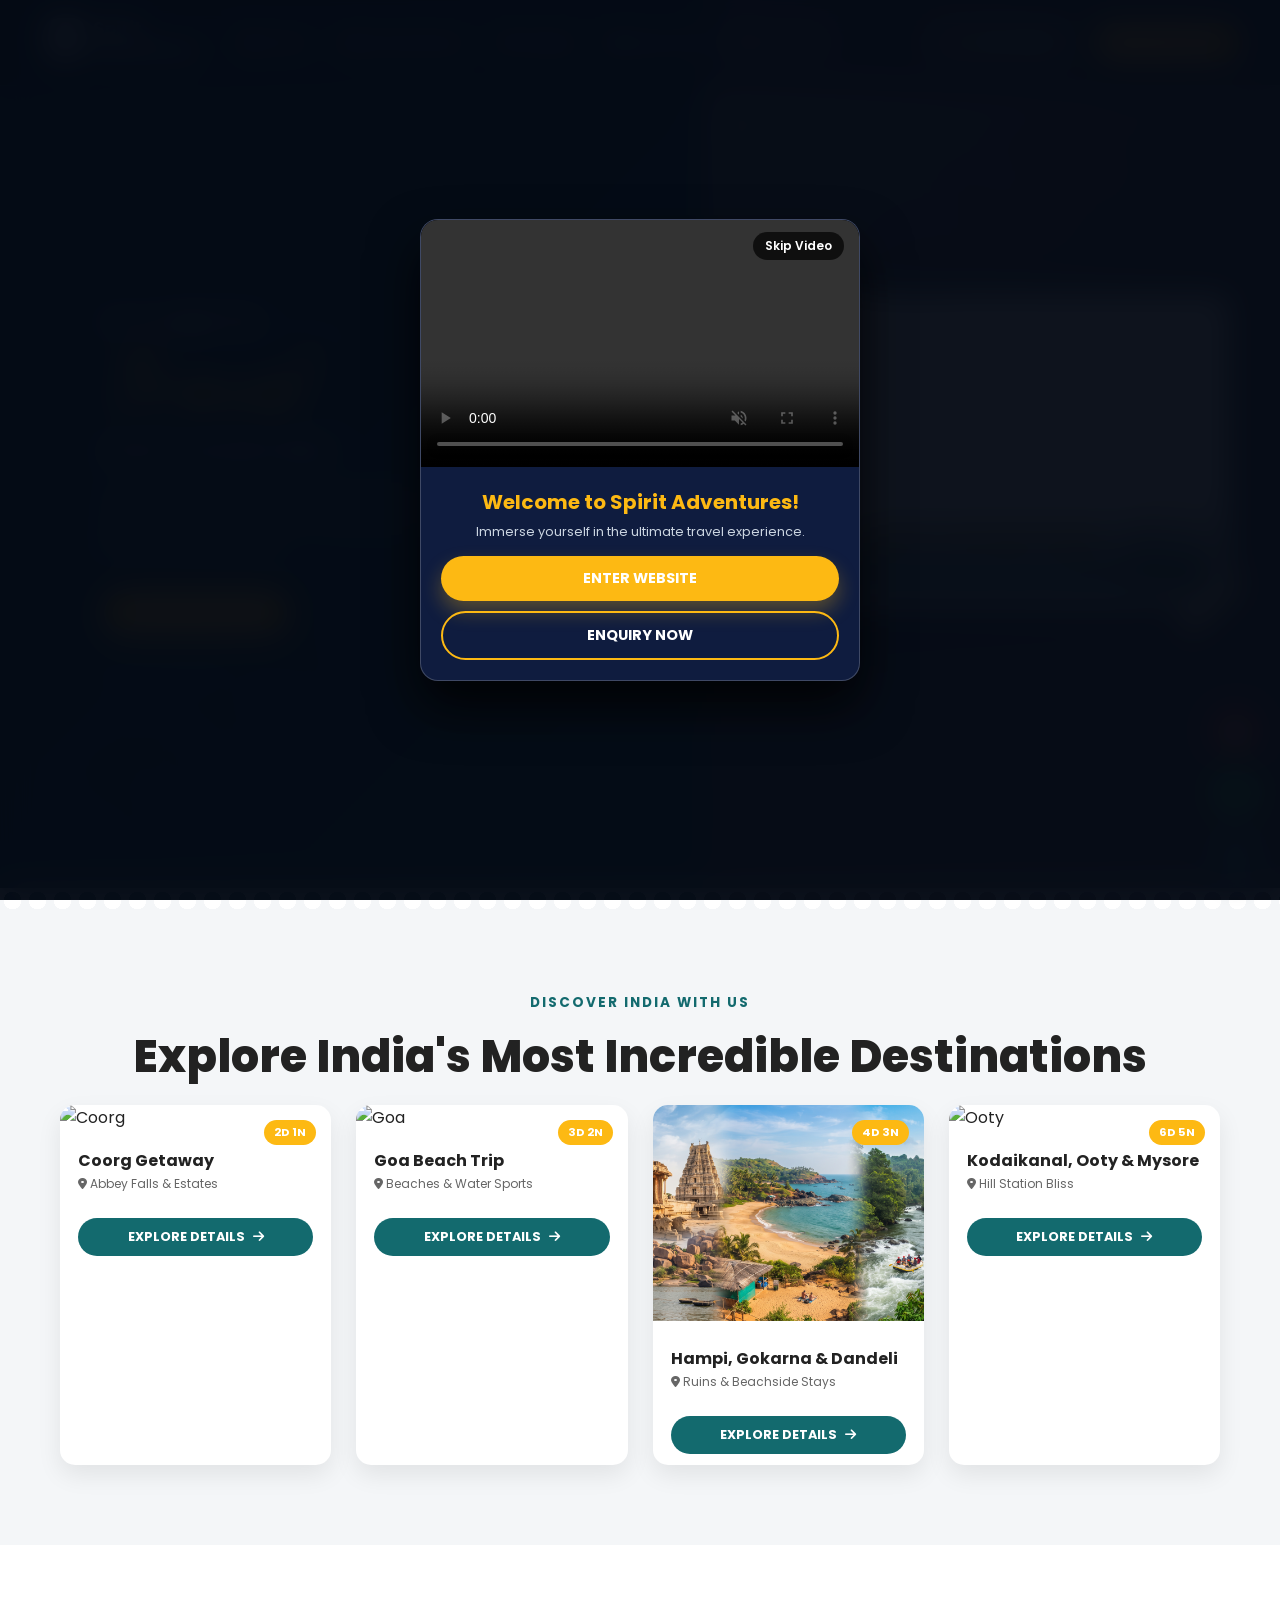
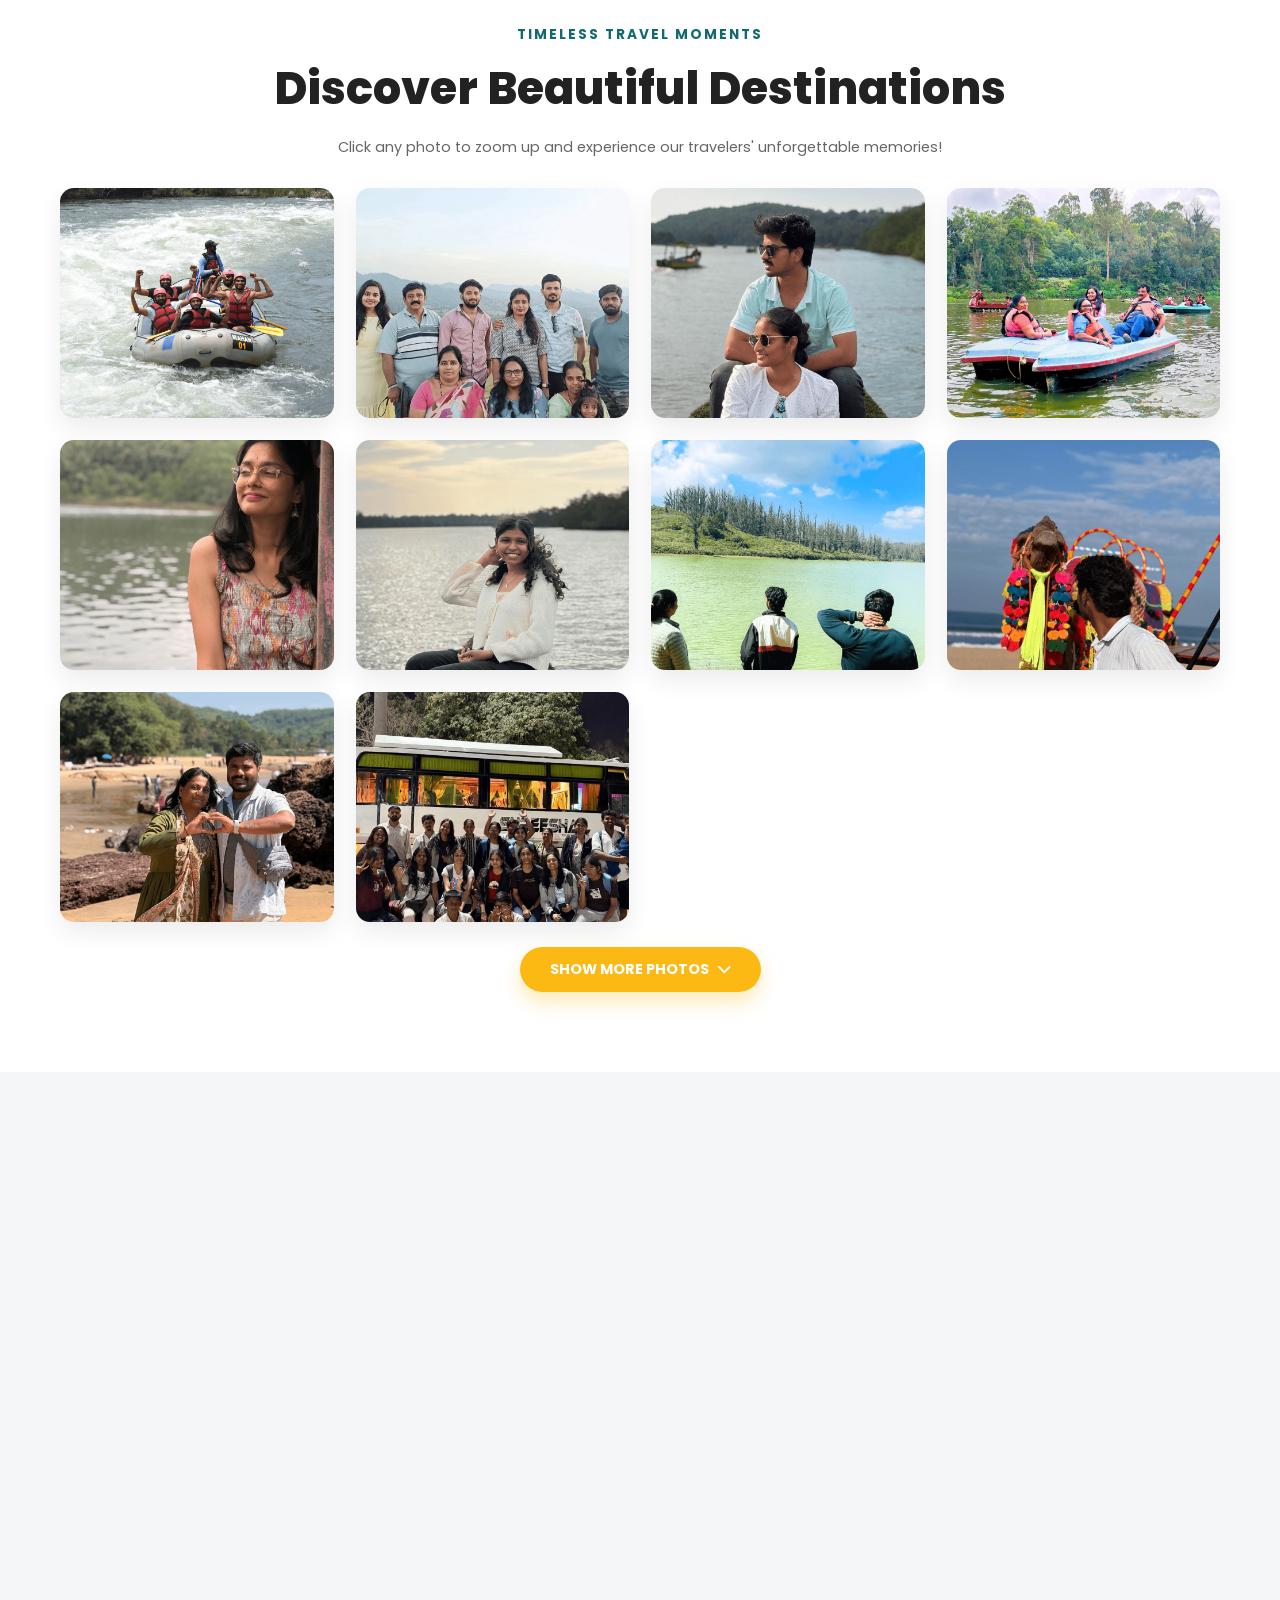
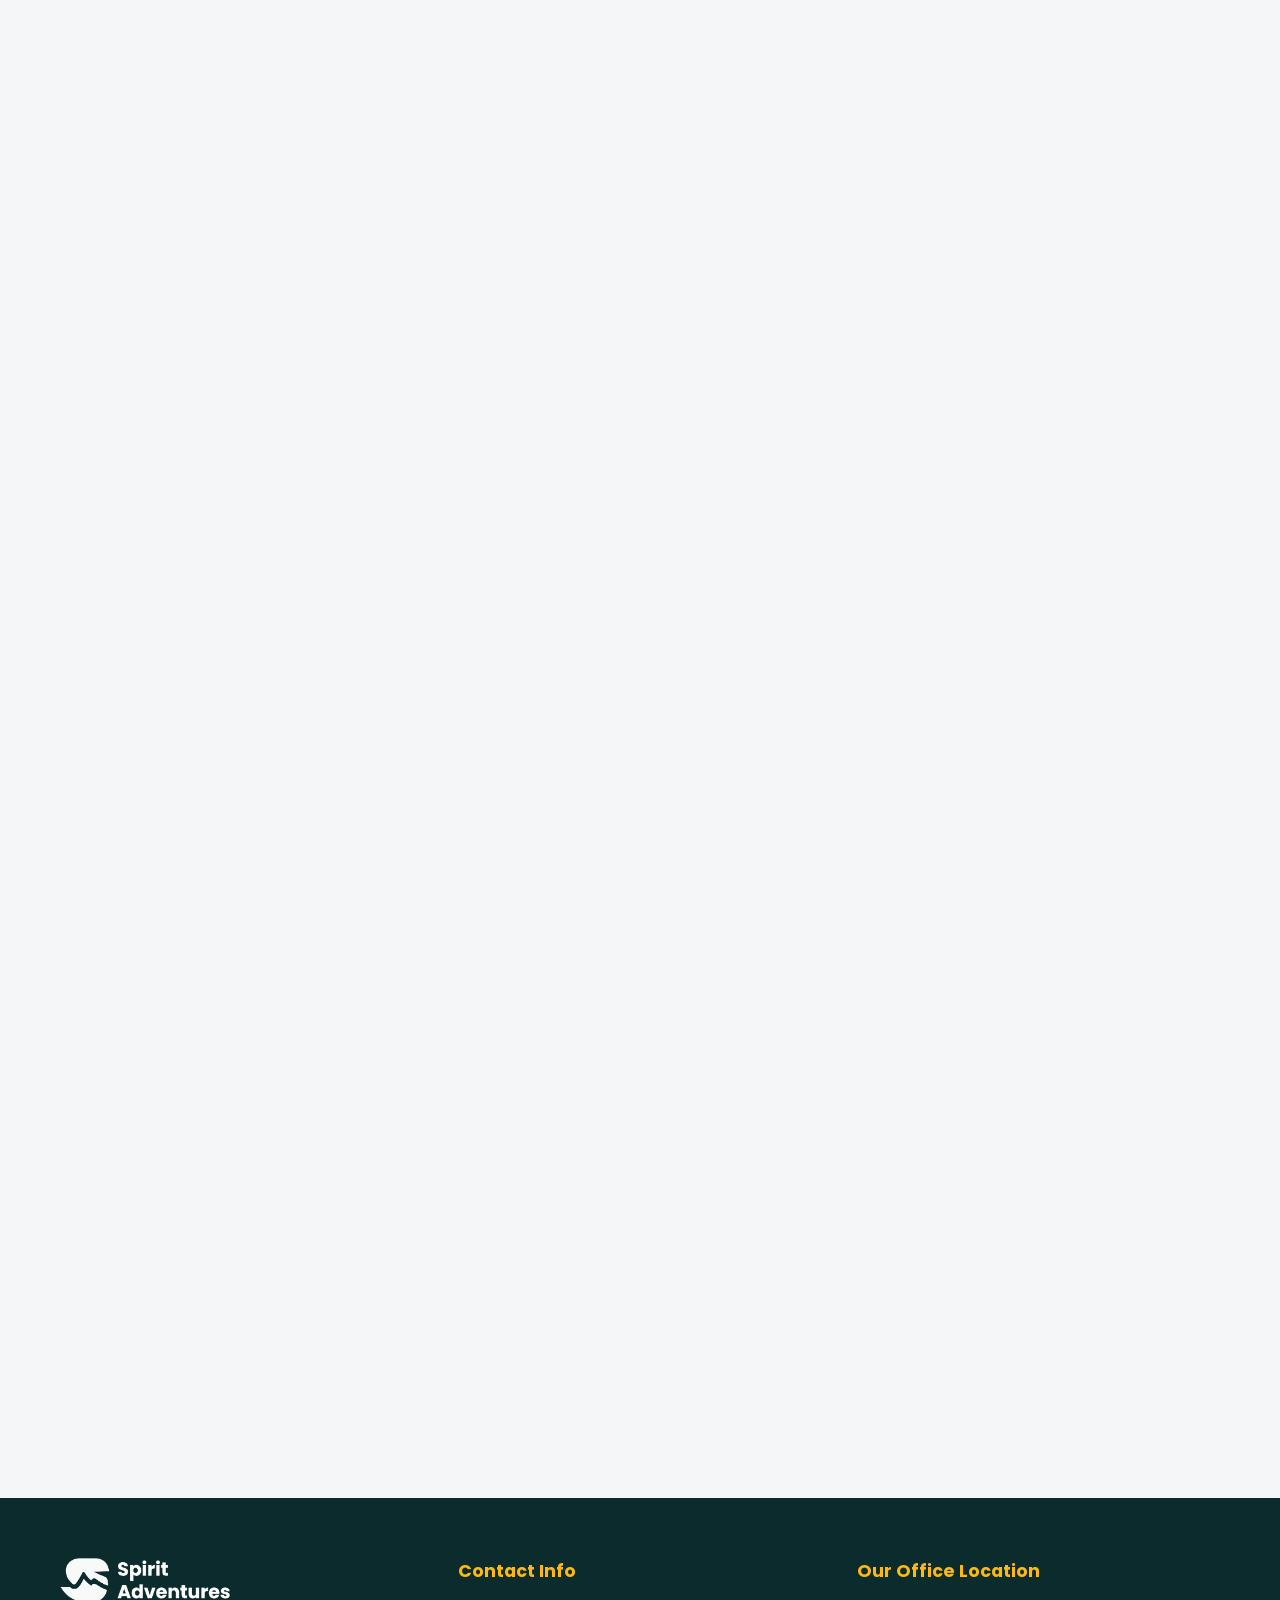
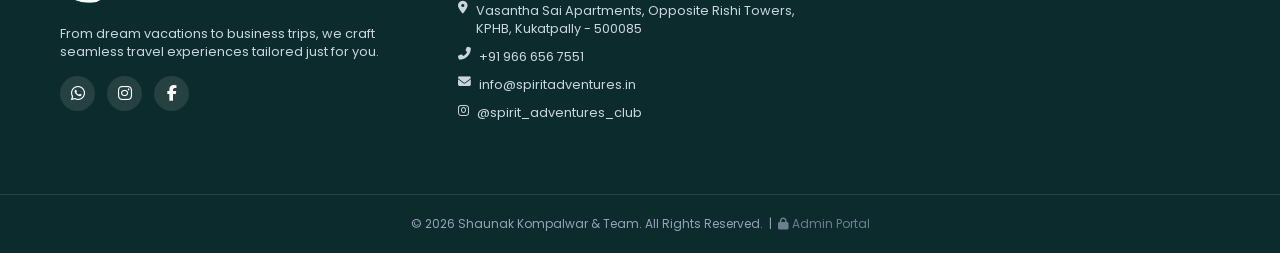
==== commit ad6774db: "Remove navbar enquiry button, rename hero button to EXPLORE NOW, and polish cross-device responsiven" ====
--- a/index.html
+++ b/index.html
@@ -72,10 +72,6 @@
             <a href="#home" class="nav-home-icon-btn" title="Back to Home Screen">
                 <i class="fas fa-home"></i>
             </a>
-            <!-- Quick Trip Enquiry Button -->
-            <button type="button" class="nav-enquire-btn inquiry-trigger" title="Send a Trip Enquiry">
-                <i class="fas fa-paper-plane"></i> <span class="btn-text">Enquiry</span>
-            </button>
             <!-- New Customize Tour Button -->
             <a href="customize.html" class="nav-customize-btn">
                 <i class="fas fa-route"></i> <span class="btn-text">Customize</span>
@@ -100,13 +96,9 @@
             <li><a href="customize.html" class="mobile-link" style="color: var(--yellow); font-weight: 700;"><i class="fas fa-route"></i> Customize Trip</a></li>
             <li><a href="#gallery" class="mobile-link"><i class="fas fa-images"></i> Gallery</a></li>
             <li><a href="#about" class="mobile-link"><i class="fas fa-info-circle"></i> About Us</a></li>
-            <li><a href="javascript:void(0)" class="mobile-link inquiry-trigger"><i class="fas fa-paper-plane"></i> Trip Enquiry</a></li>
             <li><a href="#contact" class="mobile-link"><i class="fas fa-envelope"></i> Contact</a></li>
         </ul>
         <div class="mobile-drawer-footer" style="display: flex; flex-direction: column; gap: 10px;">
-            <button type="button" class="btn inquiry-trigger" style="background: rgba(19, 106, 110, 0.45); color: white; border-radius: 30px; text-decoration: none; justify-content: center; font-size: 0.85rem; border: 1.5px solid var(--teal); text-transform: uppercase; cursor: pointer;">
-                <i class="fas fa-paper-plane"></i> Trip Enquiry
-            </button>
             <a href="customize.html" class="btn" style="background: rgba(255,255,255,0.15); color: white; border-radius: 30px; text-decoration: none; justify-content: center; font-size: 0.85rem; border: 1.5px solid var(--yellow); text-transform: uppercase;">
                 <i class="fas fa-route"></i> Customize Trip
             </a>
@@ -140,7 +132,7 @@
                 <h2 class="main-title">SPIRIT ADVENTURES</h2>
                 <p class="hero-desc">From dream vacations to business trips, we craft seamless travel experiences tailored just for you. Explore the world, without limits.</p>
                 
-                <button class="btn yellow-btn inquiry-trigger" type="button">ENQUIRE NOW <i class="fas fa-paper-plane"></i></button>
+                <button class="btn yellow-btn inquiry-trigger" type="button">EXPLORE NOW <i class="fas fa-play-circle"></i></button>
                 <div class="dots-pattern"></div>
             </div>
         </div>
--- a/style.css
+++ b/style.css
@@ -959,11 +959,11 @@
     .custom-nav { padding: 12px 18px !important; }
     .custom-nav.scrolled { padding: 10px 18px !important; }
     .nav-logo-img { height: 32px; max-width: 125px; object-fit: contain; }
-    .nav-home-icon-btn { display: inline-flex; }
+    .nav-home-icon-btn { display: none !important; }
     .nav-customize-btn, .nav-enquire-btn { display: none !important; }
     .btn-all-dest { display: none !important; }
-    .login-btn { padding: 7px 15px; font-size: 0.78rem; }
-    .mobile-menu-btn { display: inline-flex !important; }
+    .login-btn { padding: 7px 15px; font-size: 0.78rem; white-space: nowrap; }
+    .mobile-menu-btn { display: inline-flex !important; font-size: 1.35rem; padding: 6px; }
     .tour-card { height: 340px; }
     .social-sidebar { display: none; }
     .review-card { width: 100% !important; margin-bottom: 0 !important; }
@@ -985,13 +985,13 @@
 @media (max-width: 480px) {
     .section-padding { padding: 40px 0; }
     .container { padding: 0 16px; }
-    .custom-nav { padding: 10px 12px !important; }
-    .custom-nav.scrolled { padding: 8px 12px !important; }
+    .custom-nav { padding: 10px 14px !important; }
+    .custom-nav.scrolled { padding: 8px 14px !important; }
     .nav-logo-img { height: 28px; max-width: 110px; object-fit: contain; }
-    .nav-right { gap: 6px; }
-    .nav-home-icon-btn { width: 32px; height: 32px; font-size: 0.85rem; }
-    .login-btn { padding: 6px 11px; font-size: 0.72rem; }
-    .mobile-menu-btn { font-size: 1.25rem; }
+    .nav-right { gap: 8px; flex-shrink: 0; }
+    .nav-home-icon-btn { display: none !important; }
+    .login-btn { padding: 6px 12px; font-size: 0.75rem; white-space: nowrap; }
+    .mobile-menu-btn { font-size: 1.3rem; padding: 4px; }
     .hero-left { padding: 85px 16px 15px; }
     .hero-right { padding: 15px 16px 45px; min-height: auto; }
     .cursive-text { font-size: clamp(2.8rem, 10vw, 3.8rem); }
@@ -1009,10 +1009,10 @@
 }
 
 @media (max-width: 360px) {
-    .nav-right { gap: 4px; }
+    .nav-right { gap: 6px; }
     .login-btn .btn-text { display: none; }
     .login-btn { padding: 6px 9px; }
-    .nav-home-icon-btn { width: 28px; height: 28px; font-size: 0.8rem; }
+    .nav-home-icon-btn { display: none !important; }
     .cursive-text { font-size: 2.6rem; }
 }
 
@@ -1147,6 +1147,8 @@
     z-index: 950;
     box-shadow: 0 4px 20px rgba(0, 0, 0, 0.06);
     border-bottom: 1px solid #e2e8f0;
+    width: 100%;
+    overflow: hidden;
 }
 
 .dest-tabs {
@@ -2012,18 +2014,22 @@
 
 .ambient-orb-1 {
     top: 10%;
-    left: -5%;
+    left: 0;
     width: 320px;
     height: 320px;
+    max-width: 50vw;
+    max-height: 50vw;
     background: rgba(19, 106, 110, 0.12);
     animation: floatOrb 12s ease-in-out infinite;
 }
 
 .ambient-orb-2 {
     bottom: 15%;
-    right: -5%;
+    right: 0;
     width: 380px;
     height: 380px;
+    max-width: 50vw;
+    max-height: 50vw;
     background: rgba(253, 185, 19, 0.14);
     animation: floatOrb2 15s ease-in-out infinite;
 }
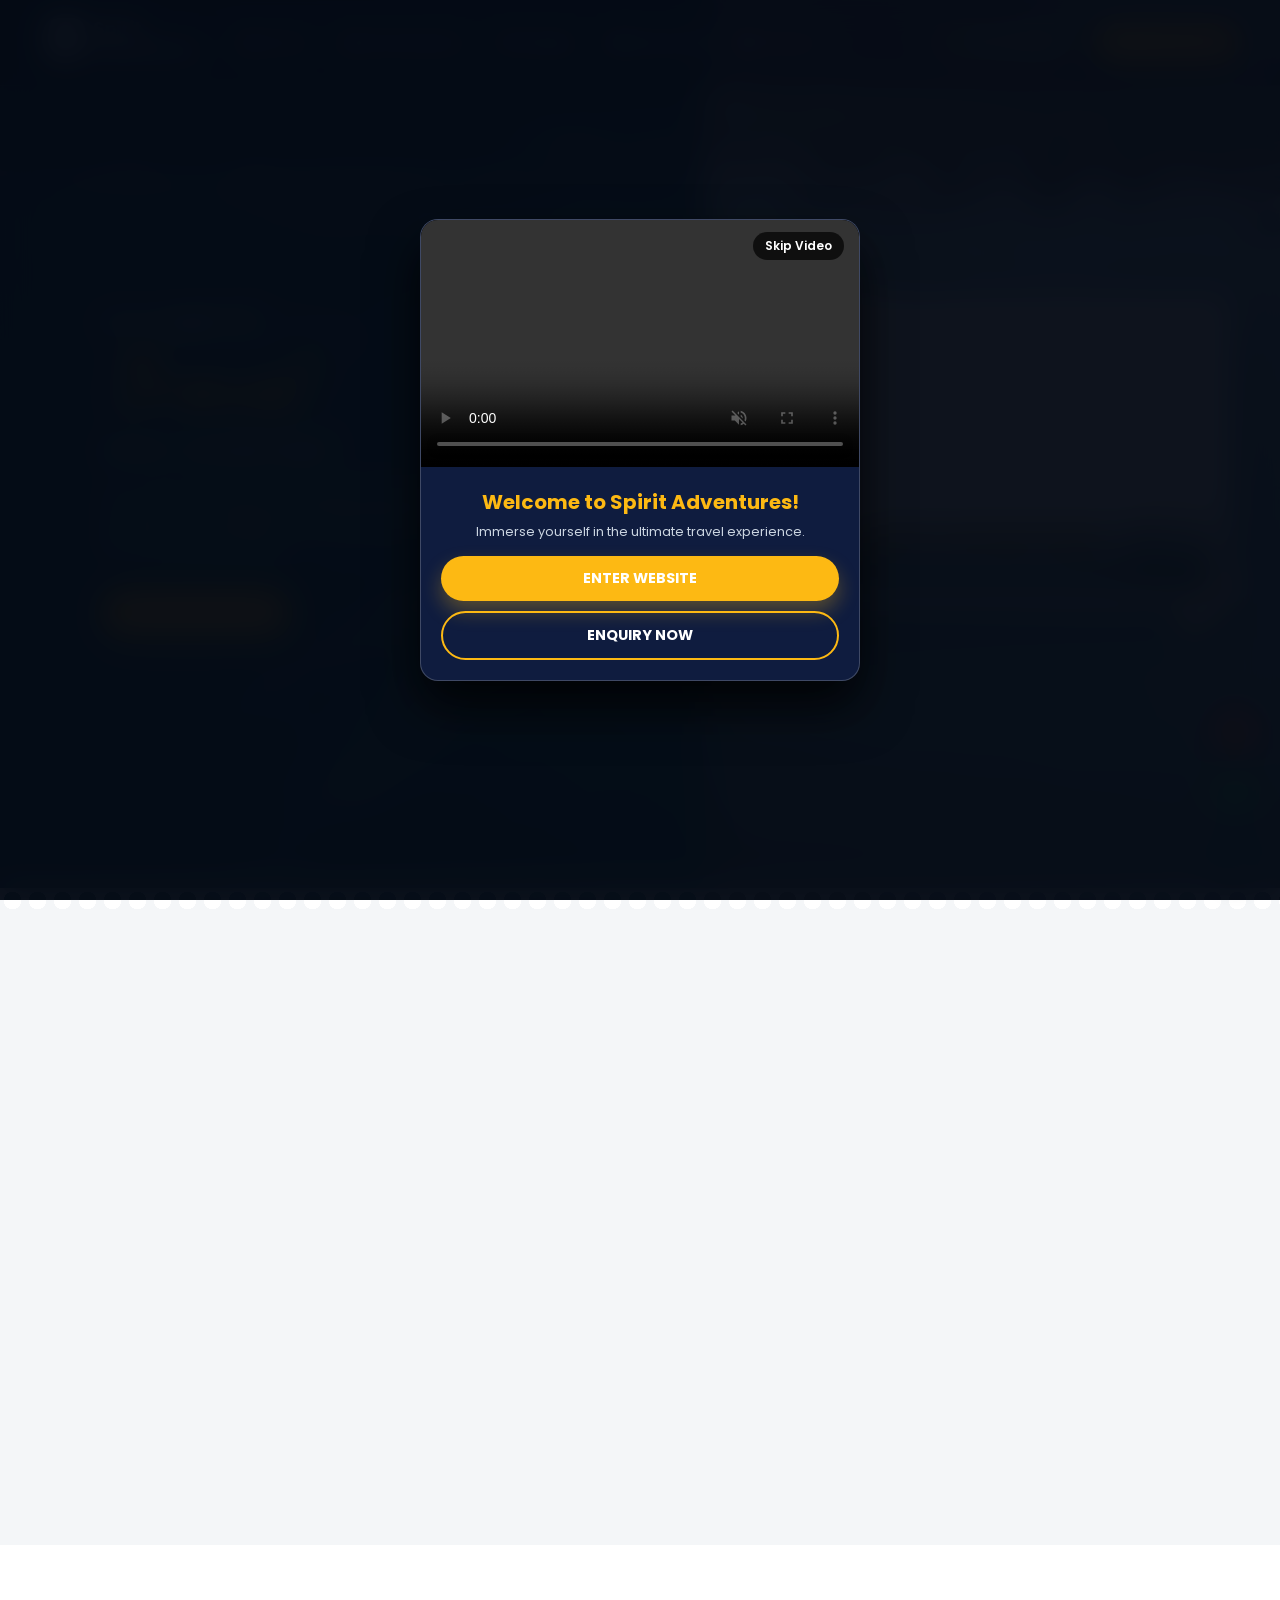
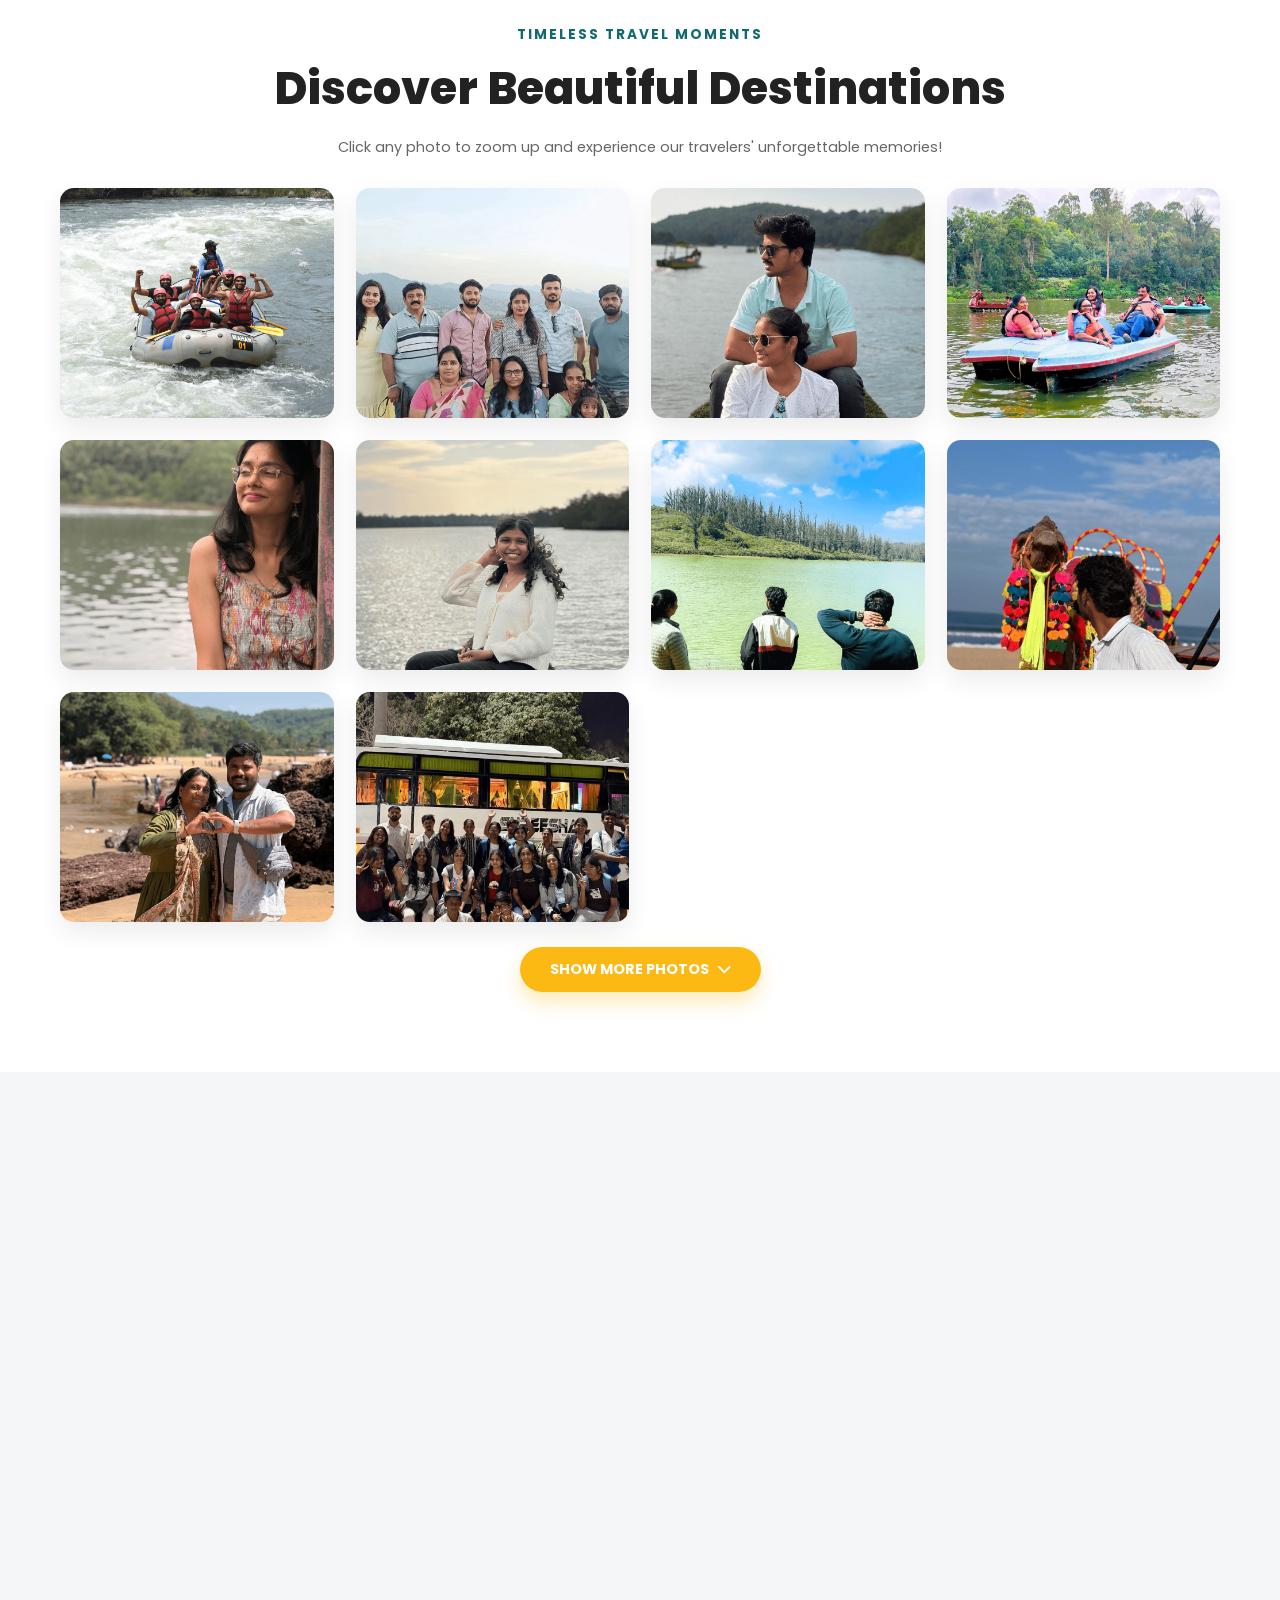
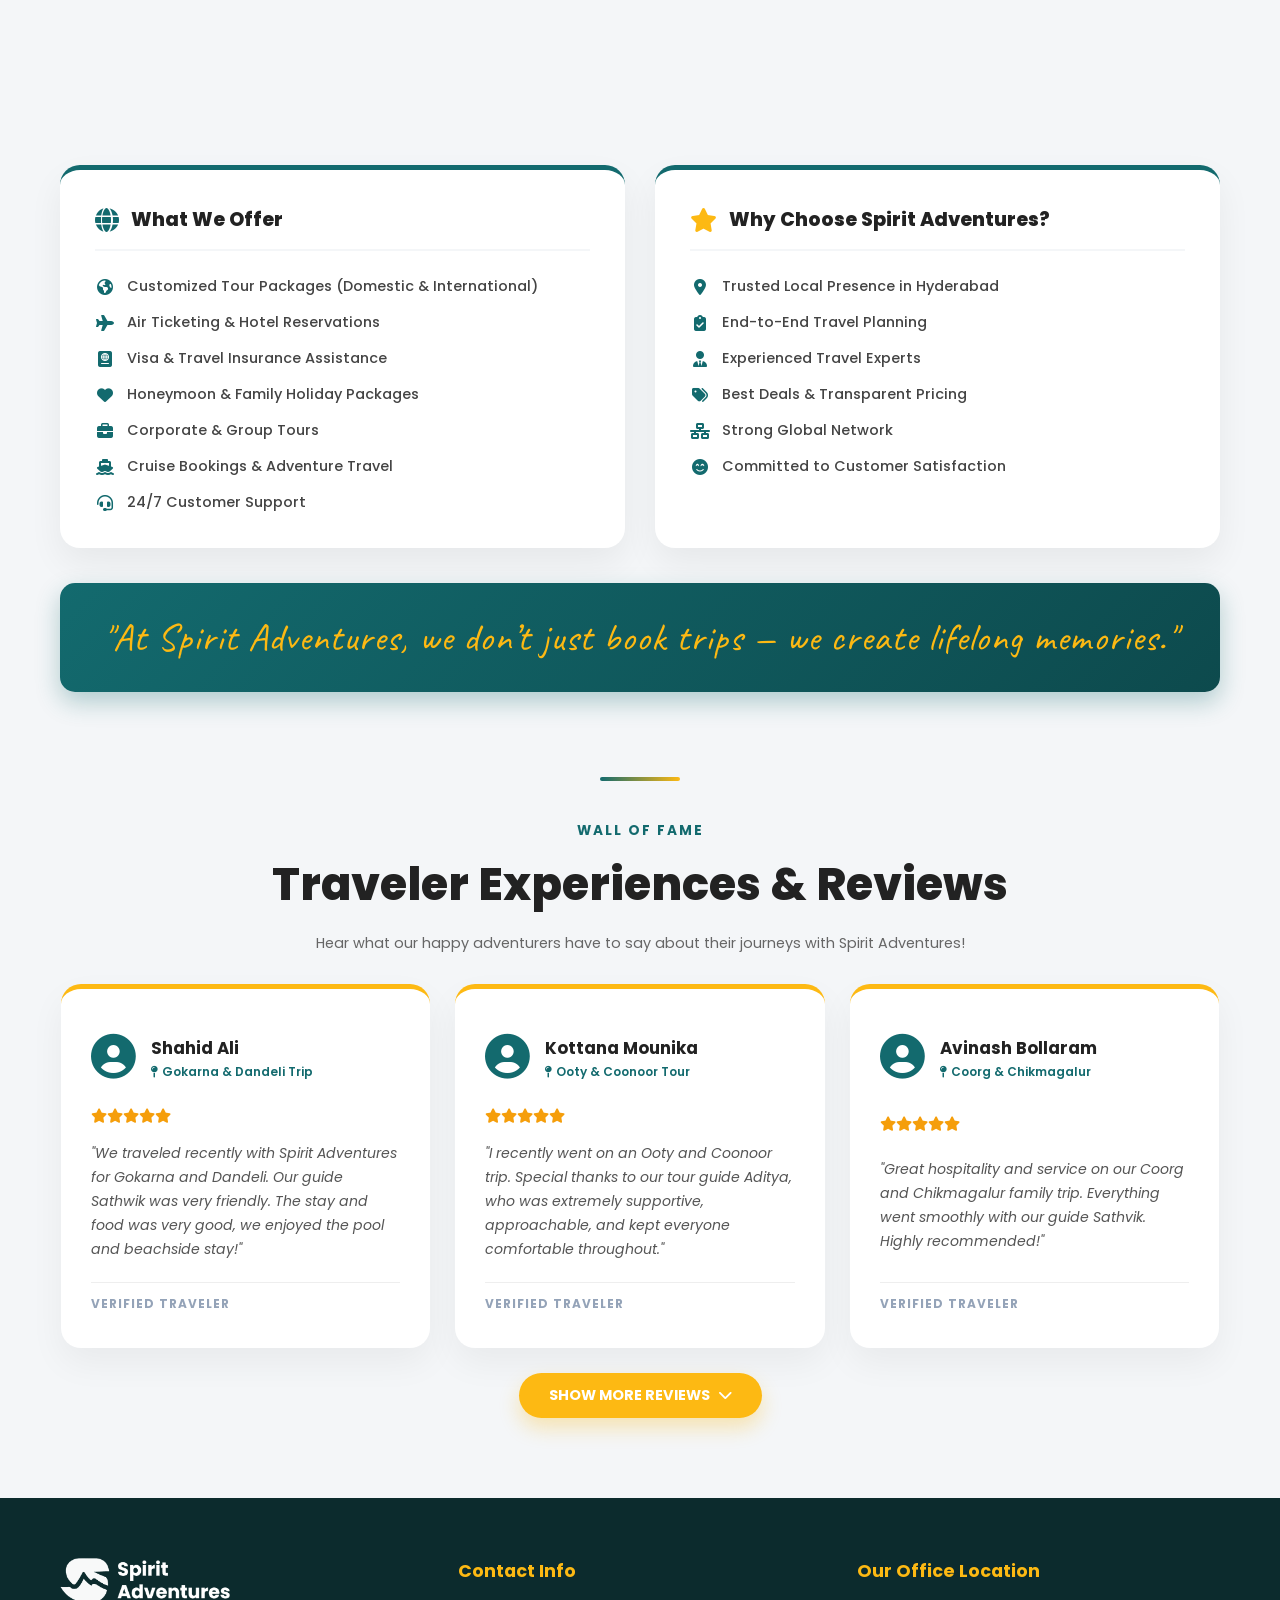
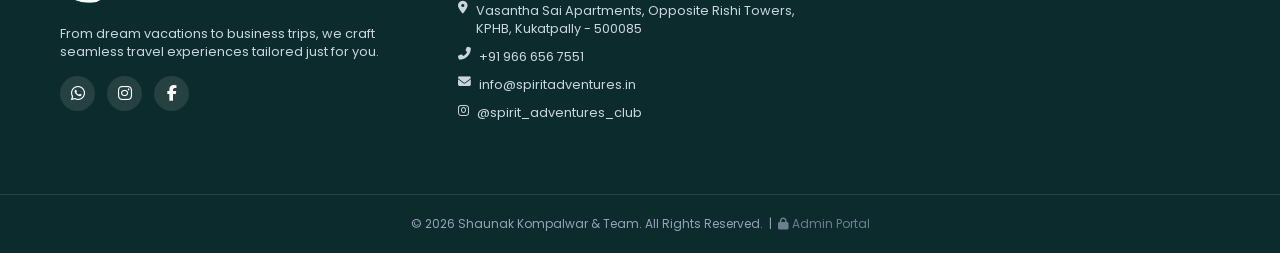
==== commit 333c7b9b: "commit 1a2b3c4d5e6f7g8h9i0j" ====
--- a/index.html
+++ b/index.html
@@ -112,7 +112,7 @@
     <section class="split-hero" id="home">
         
         <!-- Full Animated Background Video (Cinematic HD Travel Agency Loop) -->
-        <video autoplay loop muted playsinline class="full-bg-video" preload="auto">
+        <video autoplay loop muted playsinline webkit-playsinline="true" x5-playsinline="true" class="full-bg-video" preload="auto" poster="Assests/img/hero-poster.jpg">
             <source src="Assests/video/travel-coast.mp4" type="video/mp4">
             <source src="Assests/video/travel-loop.mp4" type="video/mp4">
             <source src="Assests/video/travel-cappadocia.mp4" type="video/mp4">
--- a/style.css
+++ b/style.css
@@ -55,7 +55,7 @@
     min-height: 100vh; 
     position: relative; 
     overflow: hidden; 
-    background: #04181d;
+    background: #06242a url('Assests/img/hero-poster.jpg') center top / cover no-repeat;
 }
 
 .full-bg-video { 
@@ -64,7 +64,10 @@
     left: 0; 
     width: 100%; 
     height: 100%; 
+    min-width: 100%;
+    min-height: 100%;
     object-fit: cover; 
+    object-position: center top;
     z-index: 1; 
     pointer-events: none; 
 }
@@ -901,12 +904,12 @@
     .hero-left { 
         flex: none; 
         width: 100%; 
-        background: linear-gradient(180deg, rgba(10, 52, 58, 0.88) 0%, rgba(15, 82, 88, 0.74) 100%) !important; 
-        backdrop-filter: blur(8px) !important; 
-        -webkit-backdrop-filter: blur(8px) !important; 
+        background: linear-gradient(180deg, rgba(6, 32, 38, 0.48) 0%, rgba(10, 52, 58, 0.38) 60%, rgba(15, 82, 88, 0.25) 100%) !important; 
+        backdrop-filter: blur(2.5px) !important; 
+        -webkit-backdrop-filter: blur(2.5px) !important; 
         border-right: none !important; 
-        border-bottom: 1.5px solid rgba(255, 255, 255, 0.16) !important; 
-        box-shadow: 0 10px 30px rgba(0, 0, 0, 0.22) !important; 
+        border-bottom: none !important; 
+        box-shadow: none !important; 
         padding: 110px 5% 35px 5%; 
         text-align: center;
         display: flex;
@@ -922,9 +925,9 @@
     .hero-right { 
         flex: none; 
         width: 100%; 
-        background: linear-gradient(180deg, rgba(255, 255, 255, 0.35) 0%, rgba(255, 255, 255, 0.20) 100%) !important; 
-        backdrop-filter: blur(6px) !important; 
-        -webkit-backdrop-filter: blur(6px) !important; 
+        background: linear-gradient(180deg, rgba(255, 255, 255, 0.16) 0%, rgba(255, 255, 255, 0.06) 100%) !important; 
+        backdrop-filter: blur(2.5px) !important; 
+        -webkit-backdrop-filter: blur(2.5px) !important; 
         border: none !important; 
         box-shadow: none !important; 
         padding: 30px 5% 70px 5%; 
@@ -948,12 +951,26 @@
     .section-padding { padding: 50px 0; }
     .section-heading { font-size: clamp(1.6rem, 5vw, 2.2rem); }
     .subtitle-tag { font-size: 0.78rem; letter-spacing: 1.5px; }
-    .hero-left { padding: 100px 20px 20px 20px; }
+    .hero-left { padding: 95px 20px 20px 20px; }
     .hero-right { padding: 15px 20px 55px 20px; }
-    .top-subtitle { font-size: clamp(1rem, 3.5vw, 1.3rem); }
-    .cursive-text { font-size: clamp(3.2rem, 11vw, 4.8rem); }
+    .top-subtitle { 
+        font-size: clamp(1rem, 3.5vw, 1.3rem); 
+        text-shadow: 0 2px 8px rgba(0, 0, 0, 0.75) !important; 
+    }
+    .cursive-text { 
+        font-size: clamp(3.2rem, 11vw, 4.8rem); 
+        text-shadow: 0 2px 12px rgba(0, 0, 0, 0.65) !important; 
+    }
     .plane-icon { font-size: 1.4rem; top: 6px; right: -15px; }
-    .hero-desc { font-size: 0.88rem; max-width: 100%; }
+    .main-title {
+        text-shadow: 0 2px 8px rgba(0, 0, 0, 0.75) !important;
+    }
+    .hero-desc { 
+        font-size: 0.88rem; 
+        max-width: 100%; 
+        color: #ffffff !important;
+        text-shadow: 0 1px 8px rgba(0, 0, 0, 0.85) !important; 
+    }
     .dots-pattern { display: none; }
     .flight-path { display: none; }
     .custom-nav { padding: 12px 18px !important; }
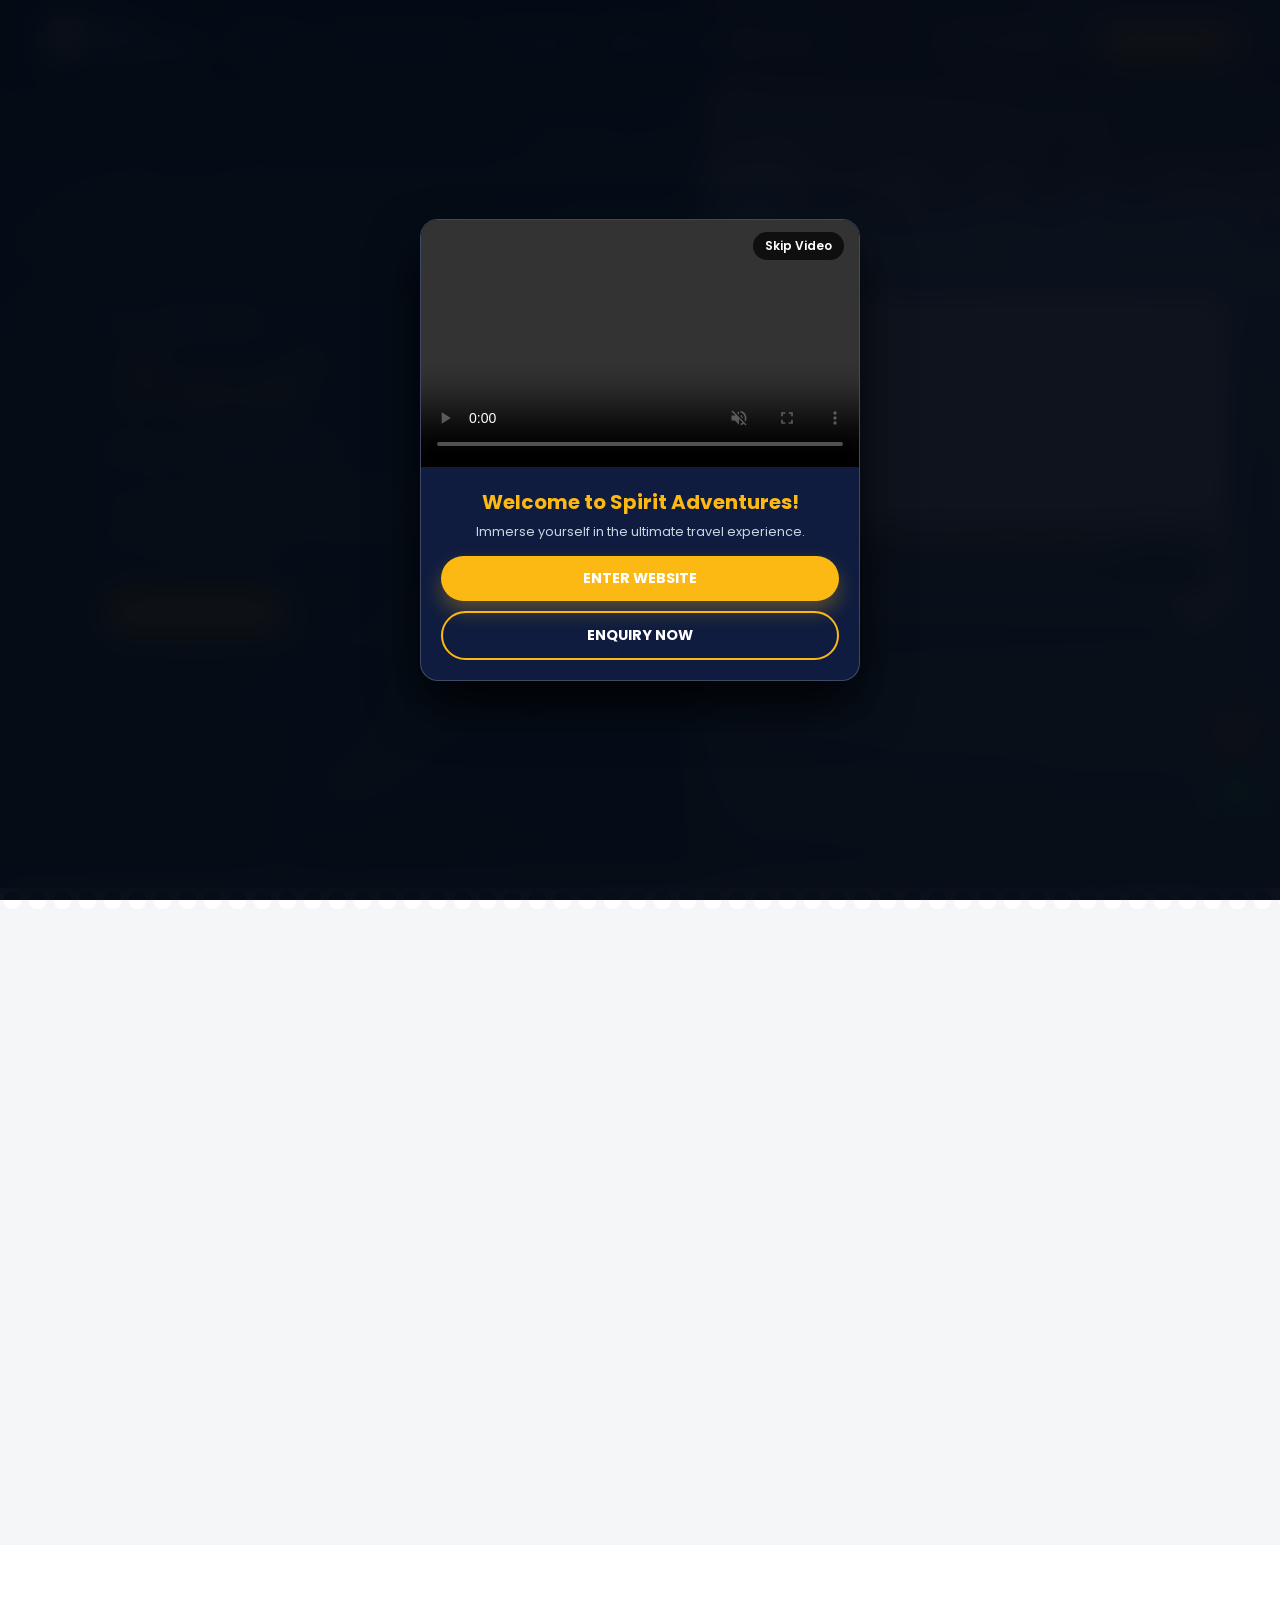
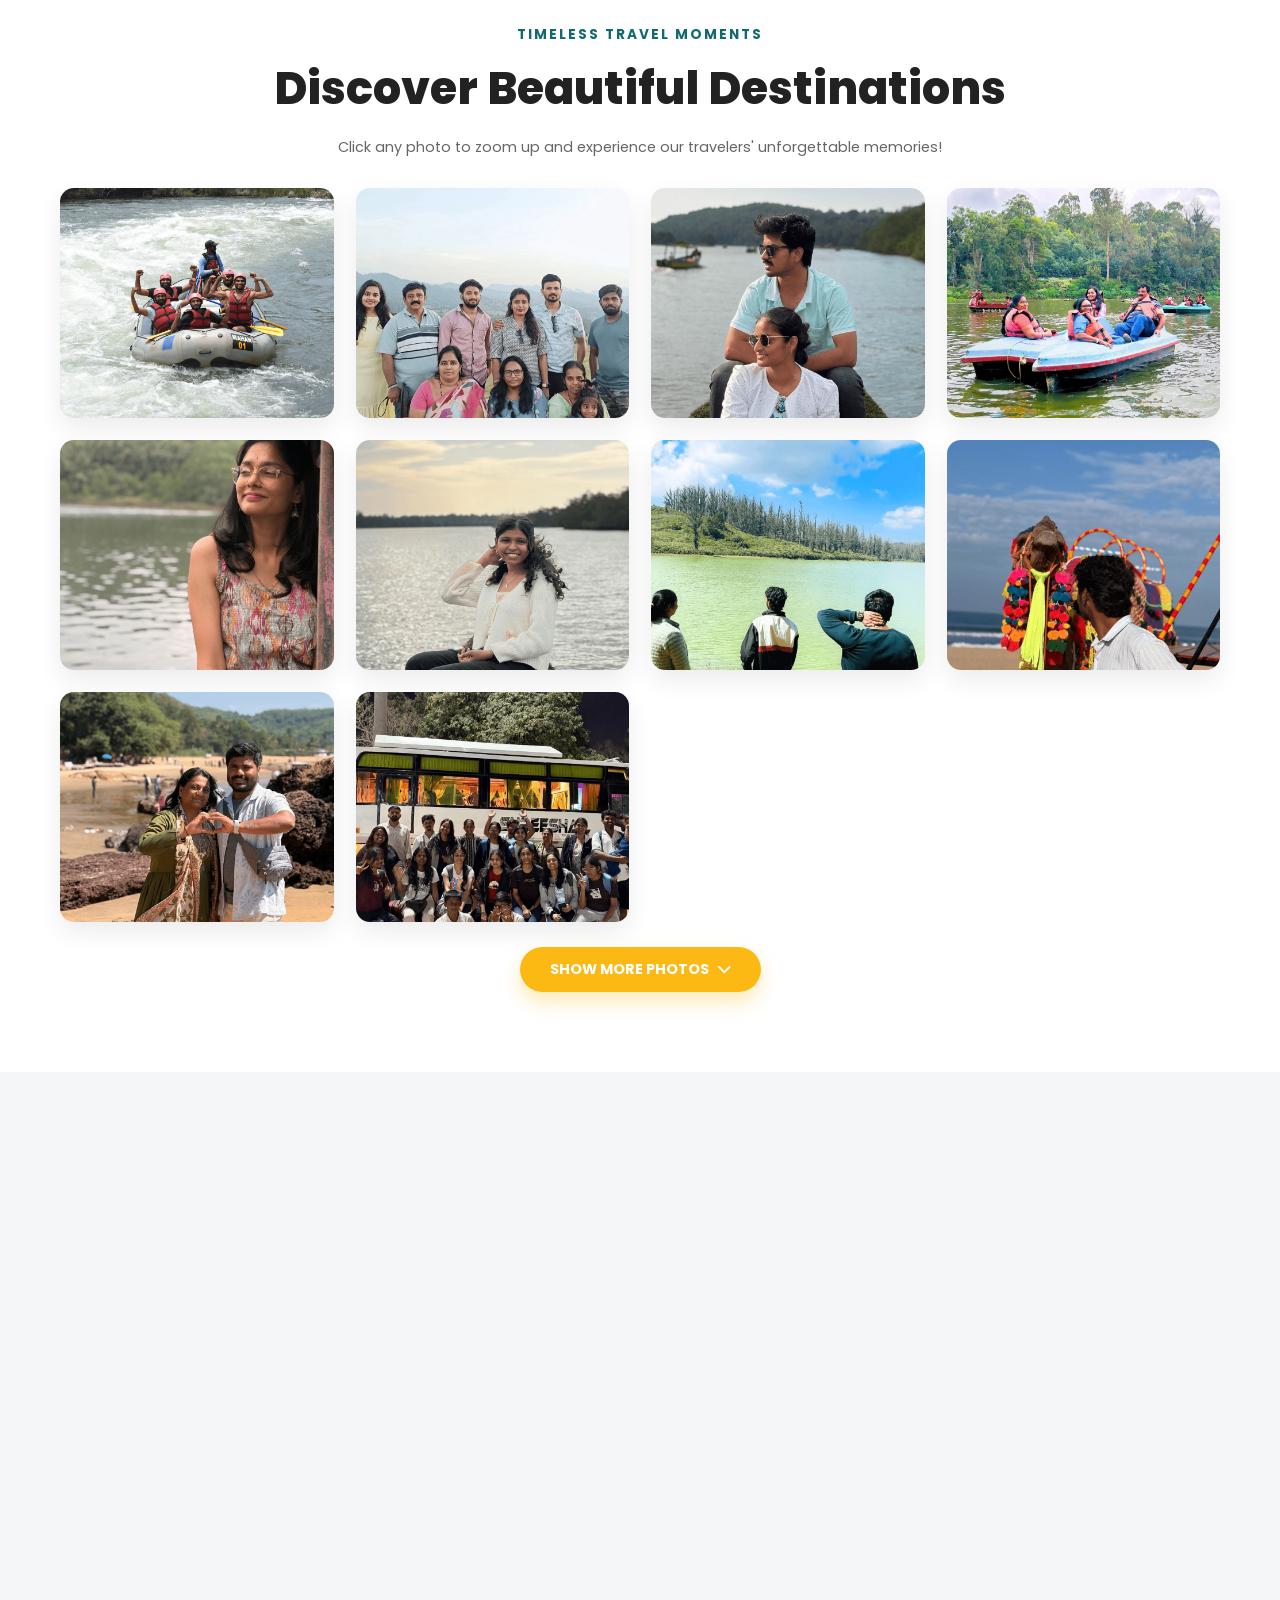
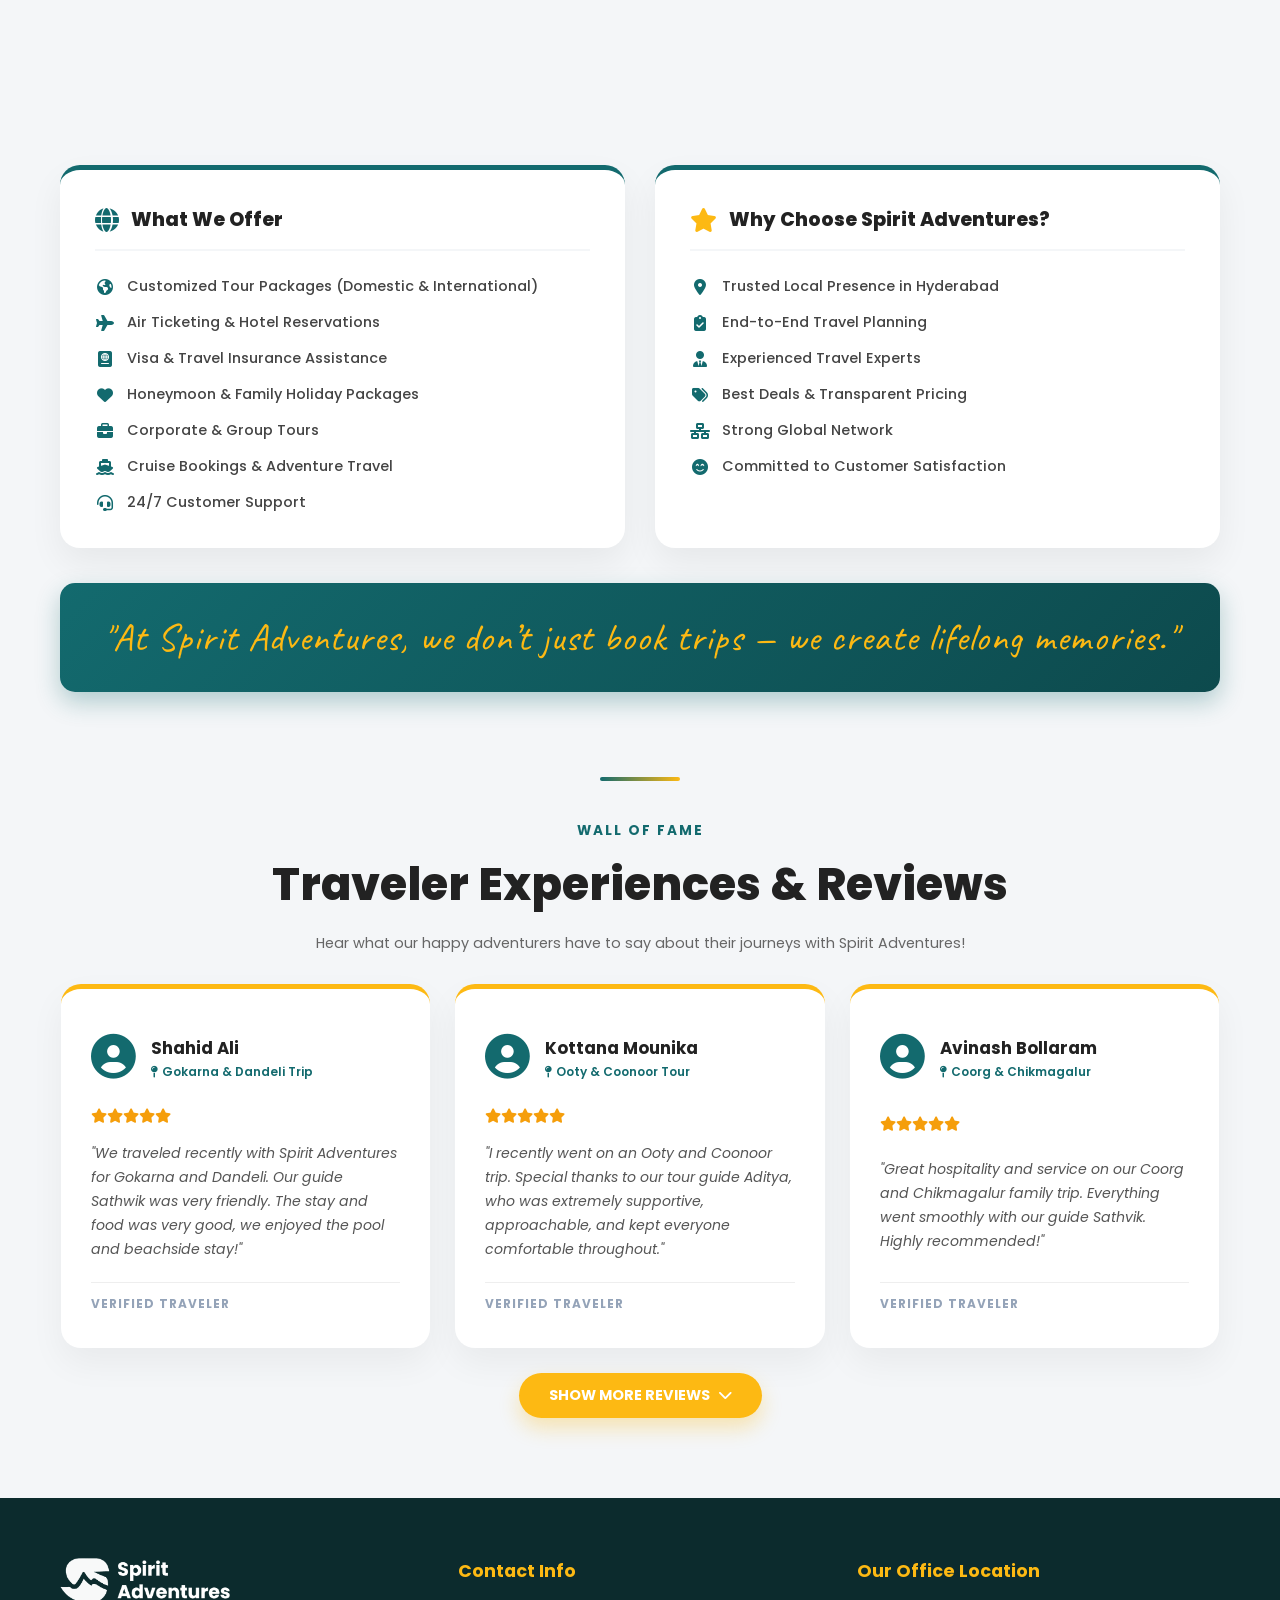
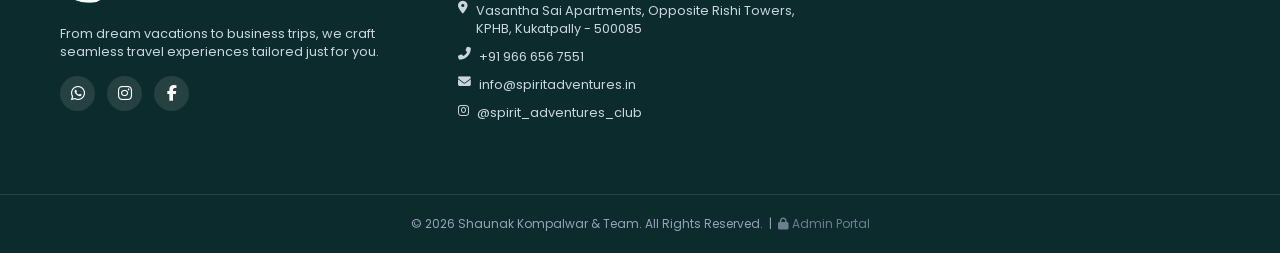
==== commit befd90fe: "commit 1a2b3c4d5e6f7g8h9i0j" ====
--- a/index.html
+++ b/index.html
@@ -728,13 +728,119 @@
         </div>
     </div>
 
+    <!-- Dedicated Rate Us / Experience Review Modal -->
+    <div id="rate-modal" class="modal hidden" role="dialog" aria-modal="true" aria-labelledby="rate-modal-title">
+        <div class="rate-modal-container">
+            <button id="close-rate-modal" class="inquiry-close-btn" type="button" aria-label="Close Rating Dialog">&times;</button>
+            
+            <div id="rate-form-body">
+                <div class="rate-modal-header text-center" style="text-align: center; margin-bottom: 16px;">
+                    <div class="rate-badge-circle">
+                        <i class="fas fa-star"></i>
+                    </div>
+                    <h3 id="rate-modal-title" class="rate-modal-title">Rate Your Experience</h3>
+                    <p class="rate-modal-subtitle">We would love to hear about your adventure with Spirit Adventures! Your review helps fellow travelers and our team.</p>
+                </div>
+
+                <form id="rate-us-form">
+                    <!-- Interactive 5-Star Rating Selector -->
+                    <div class="rate-stars-picker-wrap">
+                        <label class="rate-stars-label">Select Your Star Rating *</label>
+                        <div class="rate-stars-interactive" id="rate-stars-picker">
+                            <button type="button" class="star-btn active" data-rating="1" title="1 Star - Poor"><i class="fas fa-star"></i></button>
+                            <button type="button" class="star-btn active" data-rating="2" title="2 Stars - Fair"><i class="fas fa-star"></i></button>
+                            <button type="button" class="star-btn active" data-rating="3" title="3 Stars - Good"><i class="fas fa-star"></i></button>
+                            <button type="button" class="star-btn active" data-rating="4" title="4 Stars - Very Good"><i class="fas fa-star"></i></button>
+                            <button type="button" class="star-btn active" data-rating="5" title="5 Stars - Outstanding!"><i class="fas fa-star"></i></button>
+                        </div>
+                        <div class="rate-score-text" id="rate-score-text">⭐⭐⭐⭐⭐ Outstanding Experience! (5/5)</div>
+                        <input type="hidden" id="rate-stars-input" name="rating" value="5">
+                    </div>
+
+                    <div class="inquiry-grid" style="margin-top: 15px;">
+                        <!-- Full Name -->
+                        <div class="inquiry-field-group">
+                            <label class="inquiry-label" for="rate-name"><i class="fas fa-user"></i> Full Name *</label>
+                            <input type="text" id="rate-name" name="name" placeholder="e.g. Rahul Sharma" required class="inquiry-input">
+                        </div>
+
+                        <!-- Phone / WhatsApp -->
+                        <div class="inquiry-field-group">
+                            <label class="inquiry-label" for="rate-phone"><i class="fab fa-whatsapp"></i> WhatsApp / Phone *</label>
+                            <input type="tel" id="rate-phone" name="phone" placeholder="e.g. +91 98765 43210" required class="inquiry-input">
+                        </div>
+
+                        <!-- Email -->
+                        <div class="inquiry-field-group">
+                            <label class="inquiry-label" for="rate-email"><i class="fas fa-envelope"></i> Email Address</label>
+                            <input type="email" id="rate-email" name="email" placeholder="e.g. rahul@example.com" class="inquiry-input">
+                        </div>
+
+                        <!-- Destination / Package -->
+                        <div class="inquiry-field-group">
+                            <label class="inquiry-label" for="rate-pkg"><i class="fas fa-map-marker-alt"></i> Tour / Destination Taken *</label>
+                            <select id="rate-pkg" name="package" required class="inquiry-select">
+                                <option value="Coorg Getaway" selected>Coorg Getaway</option>
+                                <option value="Goa Beach Trip">Goa Beach Trip</option>
+                                <option value="Hampi, Gokarna &amp; Dandeli">Hampi, Gokarna &amp; Dandeli</option>
+                                <option value="Kodaikanal, Ooty &amp; Mysore">Kodaikanal, Ooty &amp; Mysore</option>
+                                <option value="Chikmagalur Coffee Trail">Chikmagalur Coffee Trail</option>
+                                <option value="Wayanad Nature Escape">Wayanad Nature Escape</option>
+                                <option value="Kerala Backwaters &amp; Hills">Kerala Backwaters &amp; Hills</option>
+                                <option value="Dandeli River Rafting">Dandeli River Rafting</option>
+                                <option value="Custom Tailor-Made Adventure">Custom Tailor-Made Adventure</option>
+                                <option value="Other Destination">Other Destination</option>
+                            </select>
+                        </div>
+
+                        <!-- Review Text -->
+                        <div class="inquiry-field-group full-width">
+                            <label class="inquiry-label" for="rate-feedback"><i class="fas fa-comment-dots"></i> Your Review &amp; Feedback *</label>
+                            <textarea id="rate-feedback" name="feedback" rows="3" required placeholder="Tell us about your trip experience, tour guide, accommodations, food, safety, and hospitality..." class="inquiry-textarea"></textarea>
+                        </div>
+                    </div>
+
+                    <!-- Trust highlights -->
+                    <div class="inquiry-trust-row" style="margin: 12px 0 16px;">
+                        <div class="inquiry-trust-item"><i class="fas fa-shield-alt" style="color: var(--teal);"></i> 100% Genuine Review</div>
+                        <div class="inquiry-trust-item"><i class="fas fa-bolt" style="color: #f59e0b;"></i> Real-Time Synced</div>
+                        <div class="inquiry-trust-item"><i class="fas fa-heart" style="color: #ef4444;"></i> Thank you for your feedback!</div>
+                    </div>
+
+                    <button type="submit" class="inquiry-submit-btn" id="rate-submit-btn" style="background: linear-gradient(135deg, #f59e0b, #d97706);">
+                        <span>Submit Review &amp; Rating</span> <i class="fas fa-star"></i>
+                    </button>
+                </form>
+            </div>
+
+            <!-- Success State -->
+            <div id="rate-success-state" class="inquiry-success-card" style="display: none;">
+                <div class="inquiry-success-icon" style="background: rgba(245, 158, 11, 0.15); color: #f59e0b; border-color: rgba(245, 158, 11, 0.3);">
+                    <i class="fas fa-star"></i>
+                </div>
+                <h3 style="color: #b45309; font-size: 1.35rem; font-weight: 800; margin-bottom: 6px;">Thank You for Rating Us!</h3>
+                <p style="color: #64748b; font-size: 0.9rem; max-width: 480px; margin: 0 auto;">
+                    Your rating and feedback have been successfully logged with our Spirit Adventures travel desk.
+                </p>
+                <div class="inquiry-ref-box" id="rate-success-ref" style="border-color: #f59e0b; color: #b45309; background: #fef3c7;">
+                    Review Ref: #REV-000000
+                </div>
+                <div style="margin-top: 15px;">
+                    <button type="button" class="btn yellow-btn" onclick="closeRateModal()" style="padding: 9px 26px;">
+                        Close
+                    </button>
+                </div>
+            </div>
+        </div>
+    </div>
+
     <!-- Floating Actions -->
     <div class="floating-actions">
-        <!-- Google Maps Rating Button -->
-        <a href="https://maps.app.goo.gl/me7tbu9Co6W8F4EHA" target="_blank" class="action-btn map-btn pulse-map" title="Rate Us on Google Maps">
+        <!-- Rate Us Floating Button (No Map Location, Opens Rate Us Form) -->
+        <button id="rate-us-btn" class="action-btn rate-btn pulse-rate" type="button" title="Rate Your Experience with Us">
             <i class="fas fa-star"></i>
             <span class="tooltip-text">Rate Us!</span>
-        </a>
+        </button>
         <!-- WhatsApp Floating Button -->
         <a href="https://wa.me/919666567551?text=Hi%20Spirit%20Adventures,%20I%20want%20to%20know%20more%20about%20your%20packages!" target="_blank" class="action-btn wa-btn pulse-anim" title="Chat on WhatsApp">
             <i class="fab fa-whatsapp"></i>
--- a/style.css
+++ b/style.css
@@ -816,14 +816,23 @@
     color: var(--dark-teal);
 }
 @media (max-width: 640px) {
-    .inquiry-modal-container {
-        padding: 22px 16px;
-        max-width: 95vw;
-        max-height: 92vh;
+    .modal {
+        padding: 15px 10px 40px !important;
+        align-items: flex-start !important;
+    }
+    .inquiry-modal-container,
+    .rate-modal-container {
+        padding: 24px 16px 28px;
+        max-width: 100%;
+        width: 100%;
+        max-height: none !important;
+        overflow: visible !important;
+        margin: 5px auto 25px auto;
+        border-radius: 18px;
     }
     .inquiry-grid {
         grid-template-columns: 1fr;
-        gap: 10px;
+        gap: 11px;
     }
     .inquiry-modal-title {
         font-size: 1.25rem;
@@ -831,7 +840,7 @@
     .inquiry-trust-row {
         flex-direction: column;
         align-items: flex-start;
-        gap: 6px;
+        gap: 7px;
     }
 }
 
@@ -859,6 +868,7 @@
 .chat-btn { background: var(--teal); }
 .wa-btn { background: #25D366; }
 .map-btn { background: #ea4335; }
+.rate-btn { background: linear-gradient(135deg, #f59e0b, #d97706); box-shadow: 0 8px 22px rgba(245, 158, 11, 0.45); }
 .action-btn .tooltip-text { visibility: hidden; width: 75px; background-color: #222; color: #fff; text-align: center; border-radius: 6px; padding: 4px 0; position: absolute; z-index: 1; right: 65px; top: 50%; transform: translateY(-50%); font-size: 0.7rem; font-weight: 600; opacity: 0; transition: opacity 0.3s; }
 .action-btn:hover .tooltip-text { visibility: visible; opacity: 1; }
 
@@ -867,6 +877,94 @@
 
 .pulse-map { animation: mapPulse 2s infinite; }
 @keyframes mapPulse { 0% { box-shadow: 0 0 0 0 rgba(234, 67, 53, 0.7); } 70% { box-shadow: 0 0 0 15px rgba(234, 67, 53, 0); } 100% { box-shadow: 0 0 0 0 rgba(234, 67, 53, 0); } }
+
+.pulse-rate { animation: rateGlowPulse 2s infinite; }
+@keyframes rateGlowPulse { 0% { box-shadow: 0 0 0 0 rgba(245, 158, 11, 0.75); } 70% { box-shadow: 0 0 0 16px rgba(245, 158, 11, 0); } 100% { box-shadow: 0 0 0 0 rgba(245, 158, 11, 0); } }
+
+/* Dedicated Rate Us Modal Styles */
+.rate-modal-container {
+    background: #ffffff;
+    border-radius: 20px;
+    padding: 32px 30px;
+    max-width: 600px;
+    width: 100%;
+    box-shadow: 0 25px 60px rgba(0,0,0,0.45);
+    position: relative;
+    margin: 20px auto;
+    text-align: left;
+    max-height: none !important;
+    overflow: visible !important;
+}
+.rate-badge-circle {
+    width: 54px;
+    height: 54px;
+    border-radius: 50%;
+    background: rgba(245, 158, 11, 0.15);
+    color: #f59e0b;
+    display: inline-flex;
+    align-items: center;
+    justify-content: center;
+    font-size: 1.6rem;
+    margin-bottom: 8px;
+    box-shadow: 0 4px 15px rgba(245, 158, 11, 0.2);
+}
+.rate-modal-title {
+    font-size: 1.35rem;
+    font-weight: 800;
+    color: var(--dark-teal);
+    margin-bottom: 4px;
+}
+.rate-modal-subtitle {
+    font-size: 0.84rem;
+    color: #64748b;
+    margin-bottom: 15px;
+    line-height: 1.45;
+}
+.rate-stars-picker-wrap {
+    background: #fffbeb;
+    border: 1.5px solid #fde68a;
+    border-radius: 14px;
+    padding: 14px 12px;
+    text-align: center;
+    margin-bottom: 12px;
+}
+.rate-stars-label {
+    font-size: 0.82rem;
+    font-weight: 700;
+    color: #92400e;
+    text-transform: uppercase;
+    letter-spacing: 0.5px;
+    display: block;
+    margin-bottom: 6px;
+}
+.rate-stars-interactive {
+    display: inline-flex;
+    gap: 8px;
+    justify-content: center;
+    align-items: center;
+}
+.star-btn {
+    background: transparent;
+    border: none;
+    font-size: 2rem;
+    color: #d1d5db;
+    cursor: pointer;
+    padding: 2px 4px;
+    transition: transform 0.15s ease, color 0.15s ease;
+}
+.star-btn.active, .star-btn.hover {
+    color: #f59e0b;
+    text-shadow: 0 0 12px rgba(245, 158, 11, 0.45);
+}
+.star-btn:hover {
+    transform: scale(1.25);
+}
+.rate-score-text {
+    font-size: 0.88rem;
+    font-weight: 700;
+    color: #b45309;
+    margin-top: 6px;
+}
 
 .pulse-chatbot {
     background: var(--teal) !important;
@@ -899,18 +997,28 @@
     .split-hero { 
         flex-direction: column; 
         height: auto; 
-        min-height: 100vh; 
+        min-height: auto; 
+    }
+    .split-hero::before {
+        background: linear-gradient(
+            180deg,
+            rgba(6, 32, 38, 0.70) 0%,
+            rgba(10, 52, 58, 0.58) 40%,
+            rgba(15, 82, 88, 0.48) 75%,
+            rgba(6, 30, 36, 0.75) 100%
+        ) !important;
+        z-index: 2 !important;
     }
     .hero-left { 
         flex: none; 
         width: 100%; 
-        background: linear-gradient(180deg, rgba(6, 32, 38, 0.48) 0%, rgba(10, 52, 58, 0.38) 60%, rgba(15, 82, 88, 0.25) 100%) !important; 
-        backdrop-filter: blur(2.5px) !important; 
-        -webkit-backdrop-filter: blur(2.5px) !important; 
+        background: rgba(8, 42, 48, 0.20) !important; 
+        backdrop-filter: blur(3px) !important; 
+        -webkit-backdrop-filter: blur(3px) !important; 
         border-right: none !important; 
         border-bottom: none !important; 
         box-shadow: none !important; 
-        padding: 110px 5% 35px 5%; 
+        padding: 95px 18px 20px 18px; 
         text-align: center;
         display: flex;
         justify-content: center;
@@ -925,17 +1033,17 @@
     .hero-right { 
         flex: none; 
         width: 100%; 
-        background: linear-gradient(180deg, rgba(255, 255, 255, 0.16) 0%, rgba(255, 255, 255, 0.06) 100%) !important; 
-        backdrop-filter: blur(2.5px) !important; 
-        -webkit-backdrop-filter: blur(2.5px) !important; 
+        background: rgba(255, 255, 255, 0.08) !important; 
+        backdrop-filter: blur(3px) !important; 
+        -webkit-backdrop-filter: blur(3px) !important; 
         border: none !important; 
         box-shadow: none !important; 
-        padding: 30px 5% 70px 5%; 
+        padding: 15px 18px 30px 18px; 
         min-height: auto; 
         display: flex;
         justify-content: center;
     }
-    .media-frame { width: 100%; max-width: 560px; transform: none; margin: auto; }
+    .media-frame { width: 100%; max-width: 500px; transform: none; margin: auto; }
     .custom-nav { padding: 15px 25px !important; }
     .custom-nav.scrolled { padding: 12px 25px !important; }
     .nav-links { display: none !important; }
@@ -951,8 +1059,8 @@
     .section-padding { padding: 50px 0; }
     .section-heading { font-size: clamp(1.6rem, 5vw, 2.2rem); }
     .subtitle-tag { font-size: 0.78rem; letter-spacing: 1.5px; }
-    .hero-left { padding: 95px 20px 20px 20px; }
-    .hero-right { padding: 15px 20px 55px 20px; }
+    .hero-left { padding: 95px 20px 18px 20px; }
+    .hero-right { padding: 12px 20px 28px 20px; }
     .top-subtitle { 
         font-size: clamp(1rem, 3.5vw, 1.3rem); 
         text-shadow: 0 2px 8px rgba(0, 0, 0, 0.75) !important; 
@@ -1010,7 +1118,7 @@
     .login-btn { padding: 6px 12px; font-size: 0.75rem; white-space: nowrap; }
     .mobile-menu-btn { font-size: 1.3rem; padding: 4px; }
     .hero-left { padding: 85px 16px 15px; }
-    .hero-right { padding: 15px 16px 45px; min-height: auto; }
+    .hero-right { padding: 10px 16px 25px; min-height: auto; }
     .cursive-text { font-size: clamp(2.8rem, 10vw, 3.8rem); }
     .modern-grid { grid-template-columns: 1fr; gap: 18px; }
     .photo-grid { grid-template-columns: 1fr; gap: 12px; }
@@ -1019,9 +1127,10 @@
     .welcome-modal { padding: 10px !important; }
     .welcome-modal-content { max-width: 95vw !important; border-radius: 14px !important; }
     .welcome-text-box { padding: 16px 14px; }
-    .welcome-text-box h2 { font-size: 1.15rem; }
-    .modal { padding: 10px; }
-    .modal-content { padding: 22px 18px; border-radius: 16px; }
+    .modal { padding: 12px 8px 35px !important; }
+    .inquiry-modal-container,
+    .rate-modal-container { padding: 22px 14px 26px; border-radius: 16px; margin: 4px auto 25px auto; }
+    .star-btn { font-size: 1.7rem; padding: 2px; }
     .form-control, .modal-input, input, select, textarea { font-size: 16px !important; } /* Prevents iOS auto-zoom */
 }
 
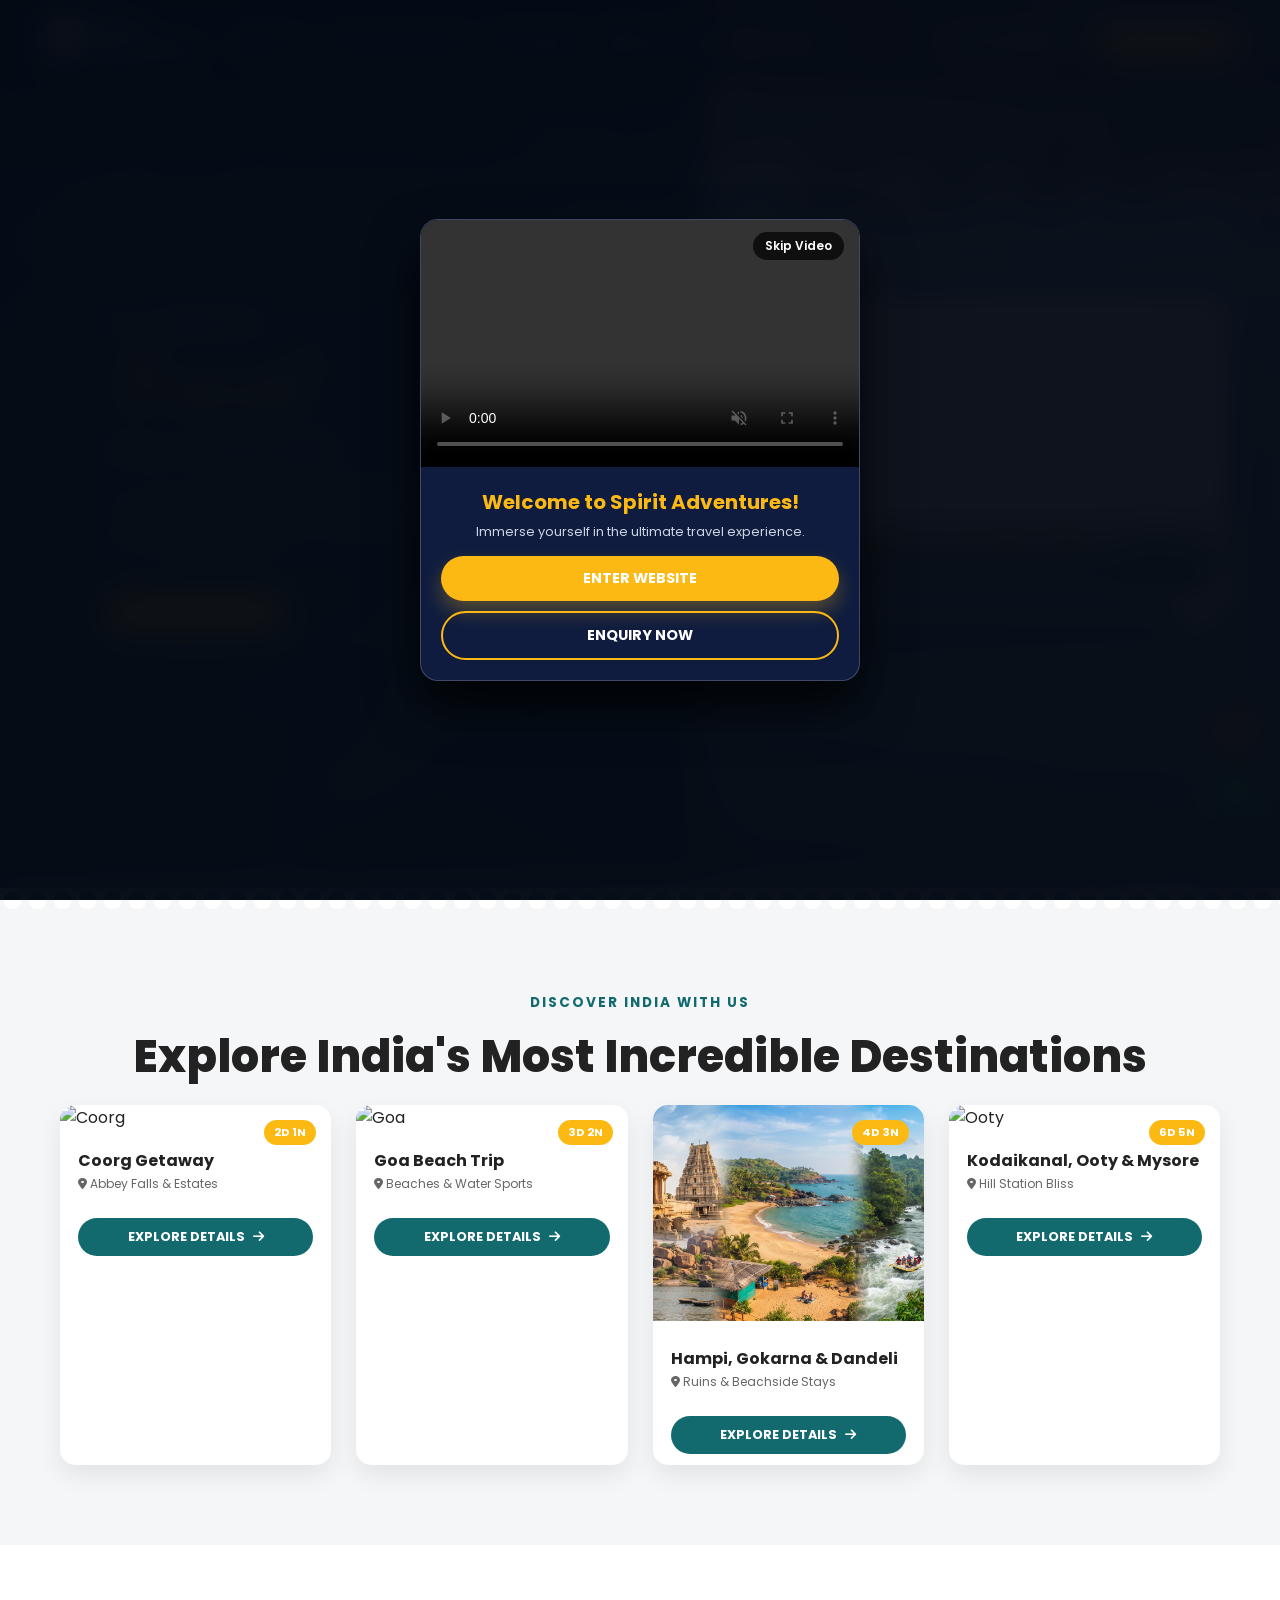
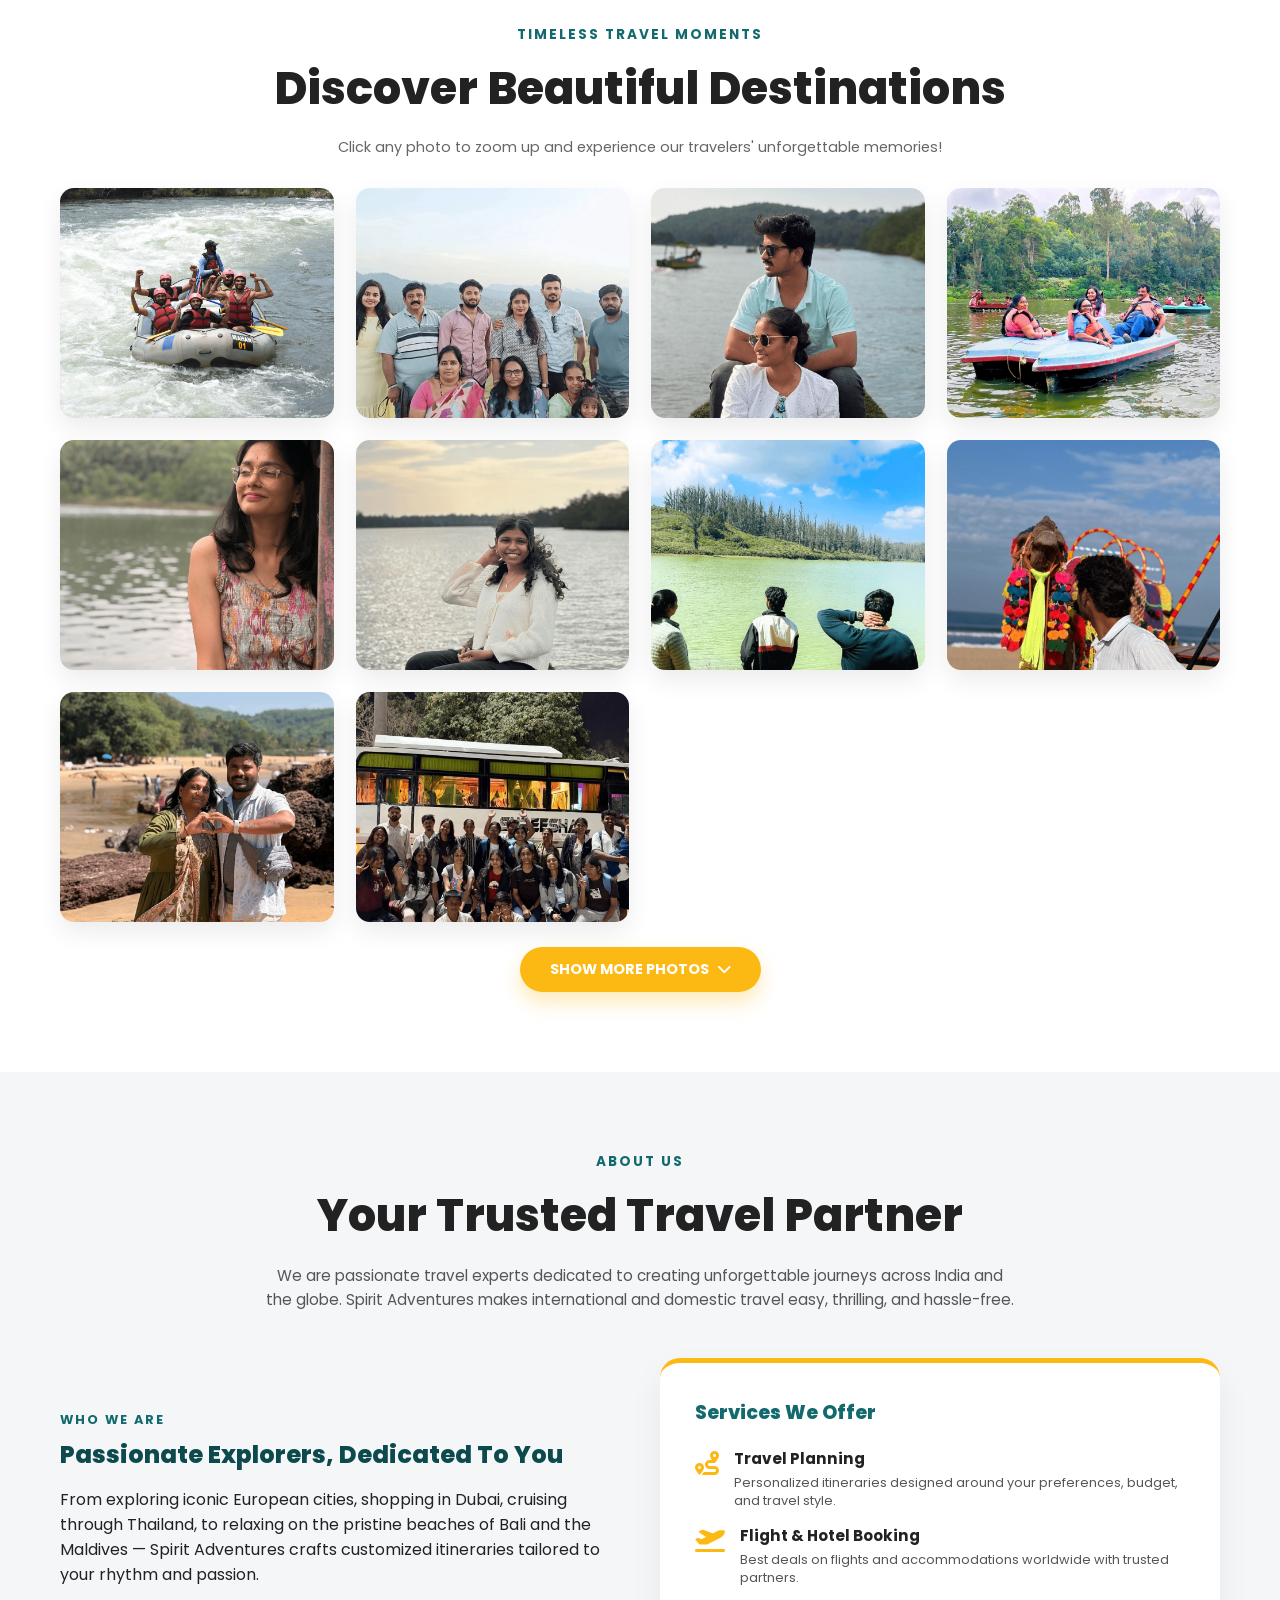
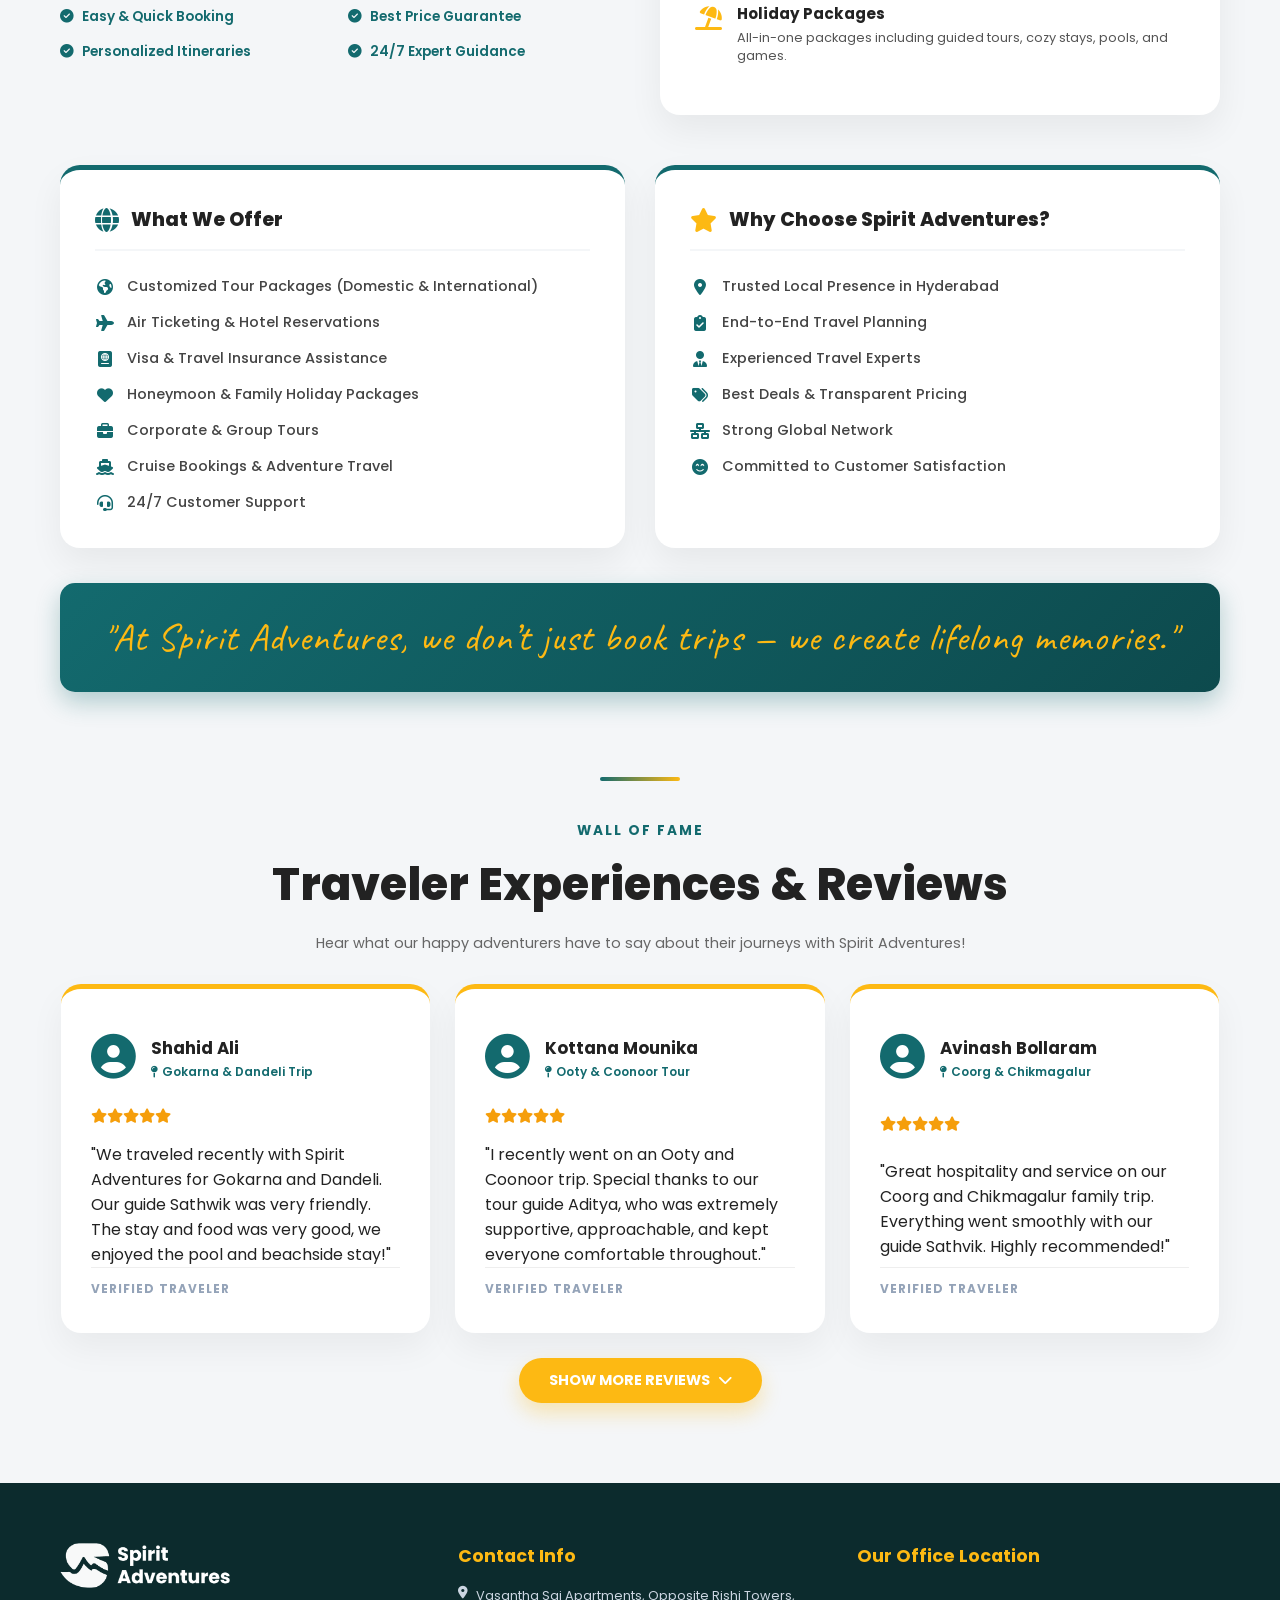
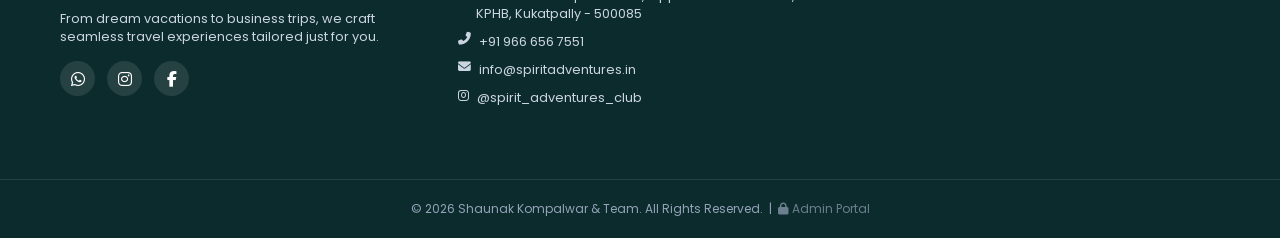
==== commit 94034fd1: "commit 1a2b3c4d5e6f7g8h9i0j" ====
--- a/index.html
+++ b/index.html
@@ -361,6 +361,9 @@
                 <p class="gallery-desc">Hear what our happy adventurers have to say about their journeys with Spirit Adventures!</p>
                 
                 <div class="review-grid">
+                    <!-- Dynamic Live Customer Reviews (Managed via Admin Console & Rate Us Form) -->
+                    <div id="dynamic-user-reviews" style="display: contents;"></div>
+
                     <!-- Review 1 -->
                     <div class="review-card tilt-card">
                         <div class="review-header">
--- a/style.css
+++ b/style.css
@@ -567,8 +567,47 @@
 .review-header h4 { font-size: 1.05rem; font-weight: 700; color: var(--black); }
 .review-trip { font-size: 0.75rem; color: var(--teal); font-weight: 600; display: block; margin-top: 2px; }
 .stars { color: #f59e0b; margin-bottom: 15px; font-size: 0.9rem; }
-.review-card p { font-style: italic; font-size: 0.88rem; line-height: 1.7; color: #555; margin-bottom: 20px; }
 .review-footer { font-size: 0.75rem; font-weight: 700; text-transform: uppercase; color: #94a3b8; letter-spacing: 1px; border-top: 1px solid #eee; padding-top: 12px; }
+
+/* Dynamic Live Customer Reviews Added from Admin / Rate Us */
+.dynamic-review-card {
+    border-top: 5px solid #10b981 !important;
+    background: linear-gradient(180deg, #ffffff 0%, #f8fafc 100%) !important;
+    box-shadow: 0 15px 35px rgba(16, 185, 129, 0.08), 0 4px 12px rgba(0,0,0,0.04) !important;
+}
+.dynamic-review-card:hover {
+    box-shadow: 0 20px 45px rgba(16, 185, 129, 0.18) !important;
+}
+.dynamic-review-badge {
+    display: inline-flex;
+    align-items: center;
+    gap: 6px;
+    background: rgba(16, 185, 129, 0.12);
+    color: #059669;
+    border: 1px solid rgba(16, 185, 129, 0.3);
+    padding: 4px 10px;
+    border-radius: 20px;
+    font-size: 0.68rem;
+    font-weight: 700;
+    text-transform: uppercase;
+    letter-spacing: 0.5px;
+    margin-bottom: 12px;
+    align-self: flex-start;
+}
+.reviewer-avatar-circle {
+    width: 44px;
+    height: 44px;
+    border-radius: 50%;
+    background: linear-gradient(135deg, var(--teal), var(--dark-teal));
+    color: #ffffff;
+    font-size: 1rem;
+    font-weight: 800;
+    display: flex;
+    align-items: center;
+    justify-content: center;
+    flex-shrink: 0;
+    box-shadow: 0 4px 12px rgba(19, 106, 110, 0.25);
+}
 
 /* Lightbox Zoom Up Modal */
 .lightbox-modal { position: fixed; inset: 0; background: rgba(0, 0, 0, 0.92); backdrop-filter: blur(10px); z-index: 99999; display: flex; align-items: center; justify-content: center; padding: 20px; opacity: 0; pointer-events: none; transition: opacity 0.3s ease; }
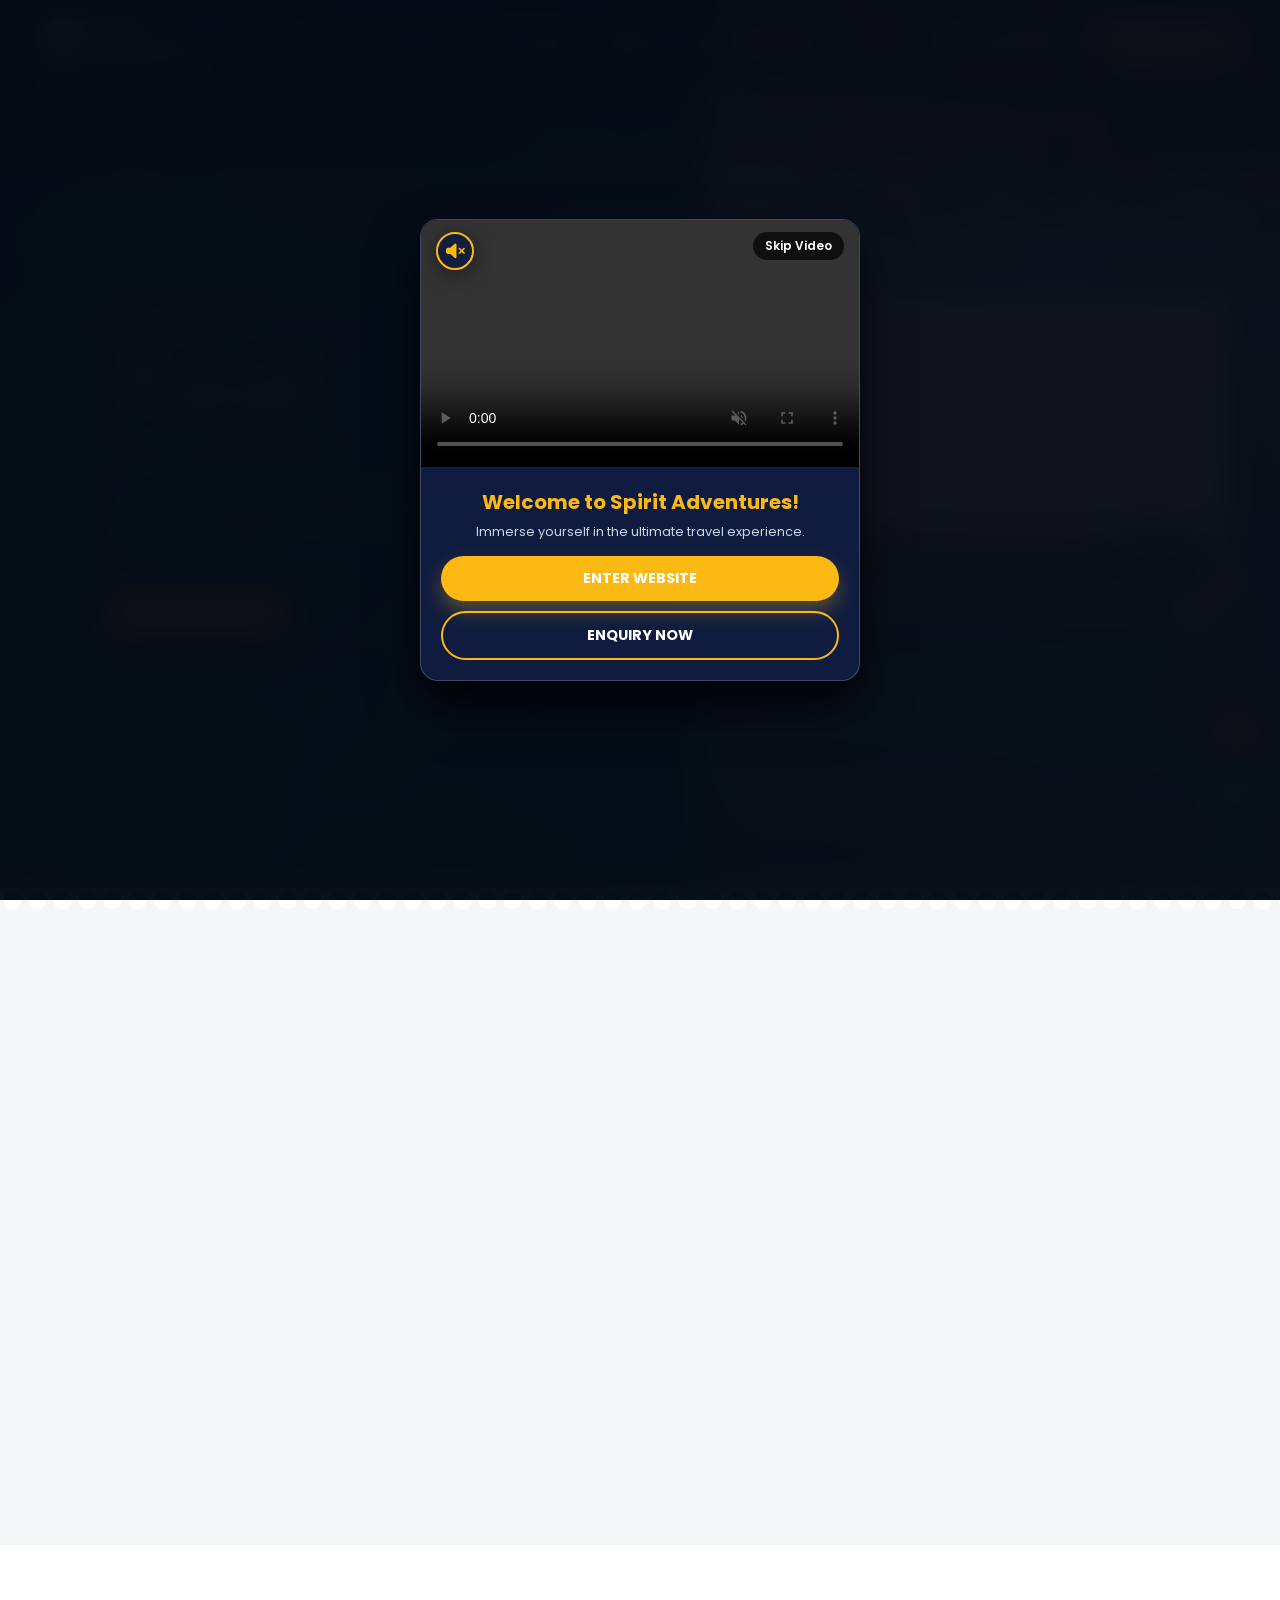
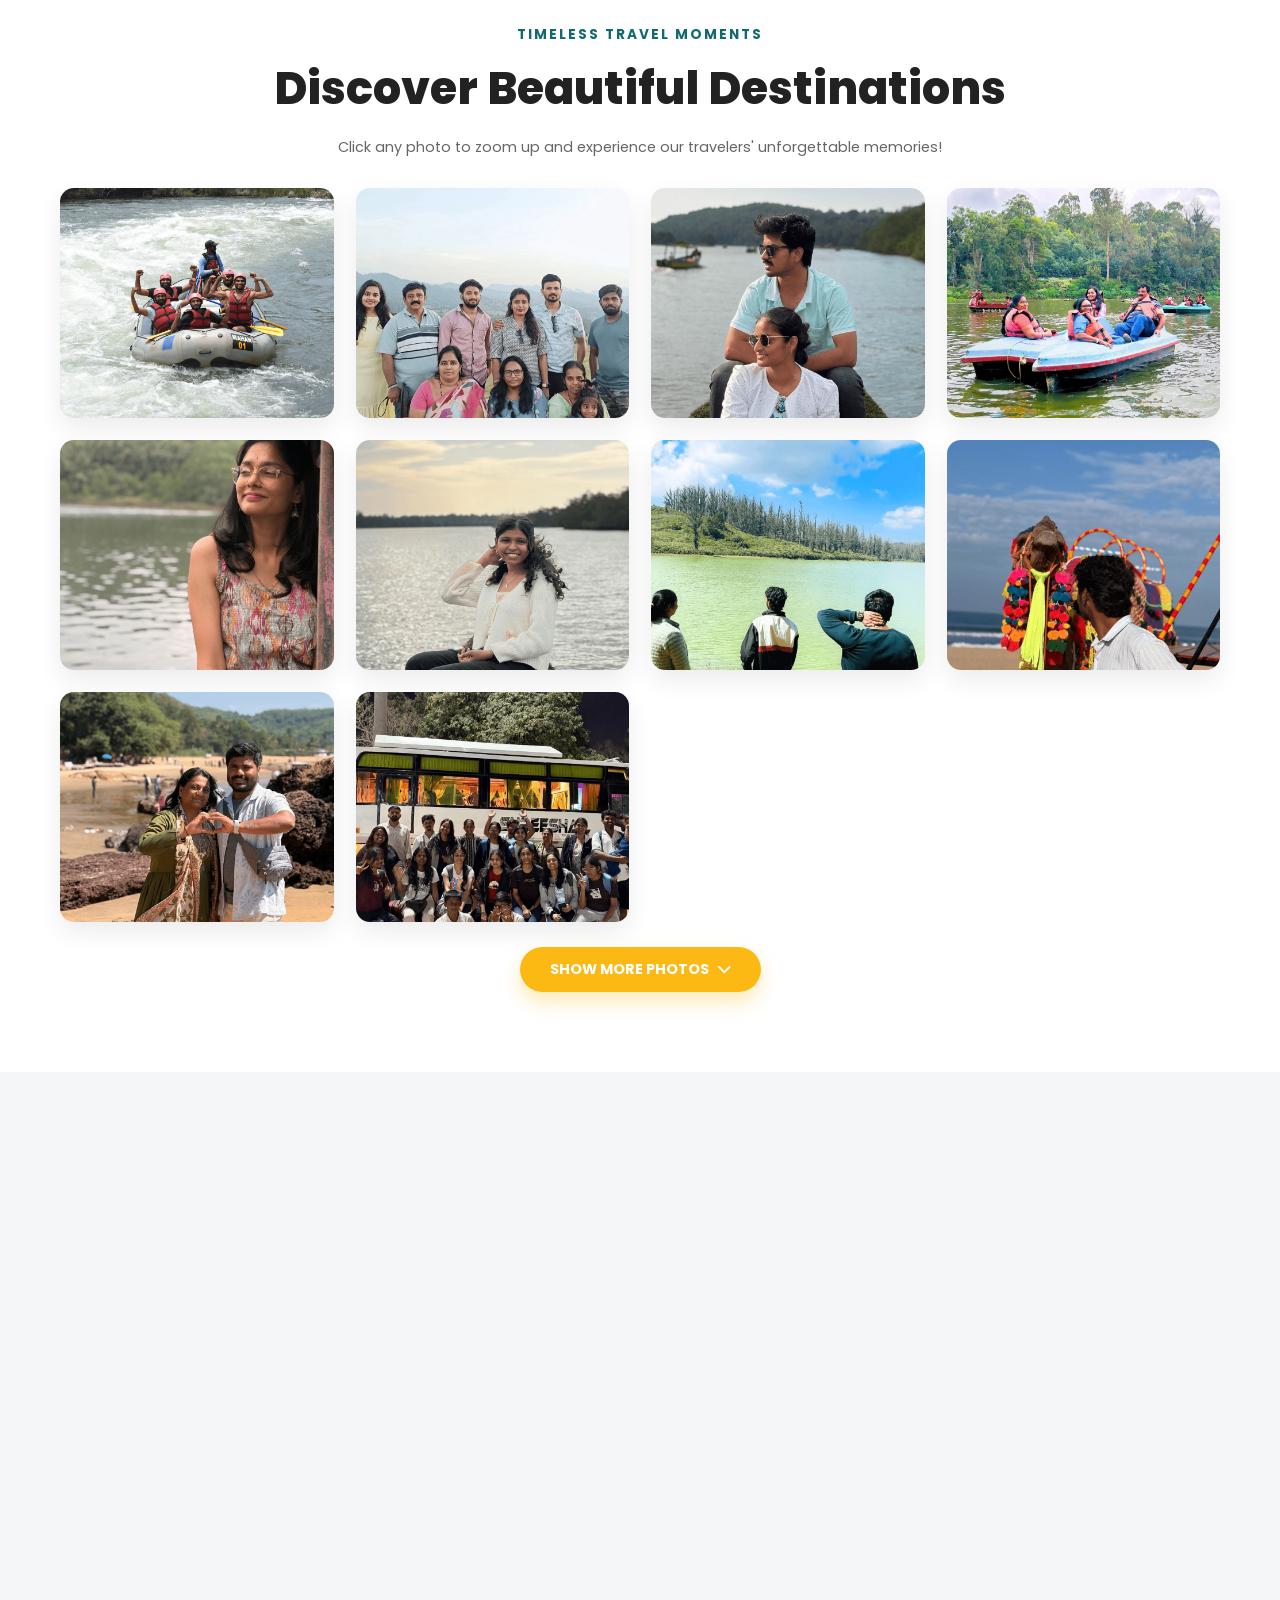
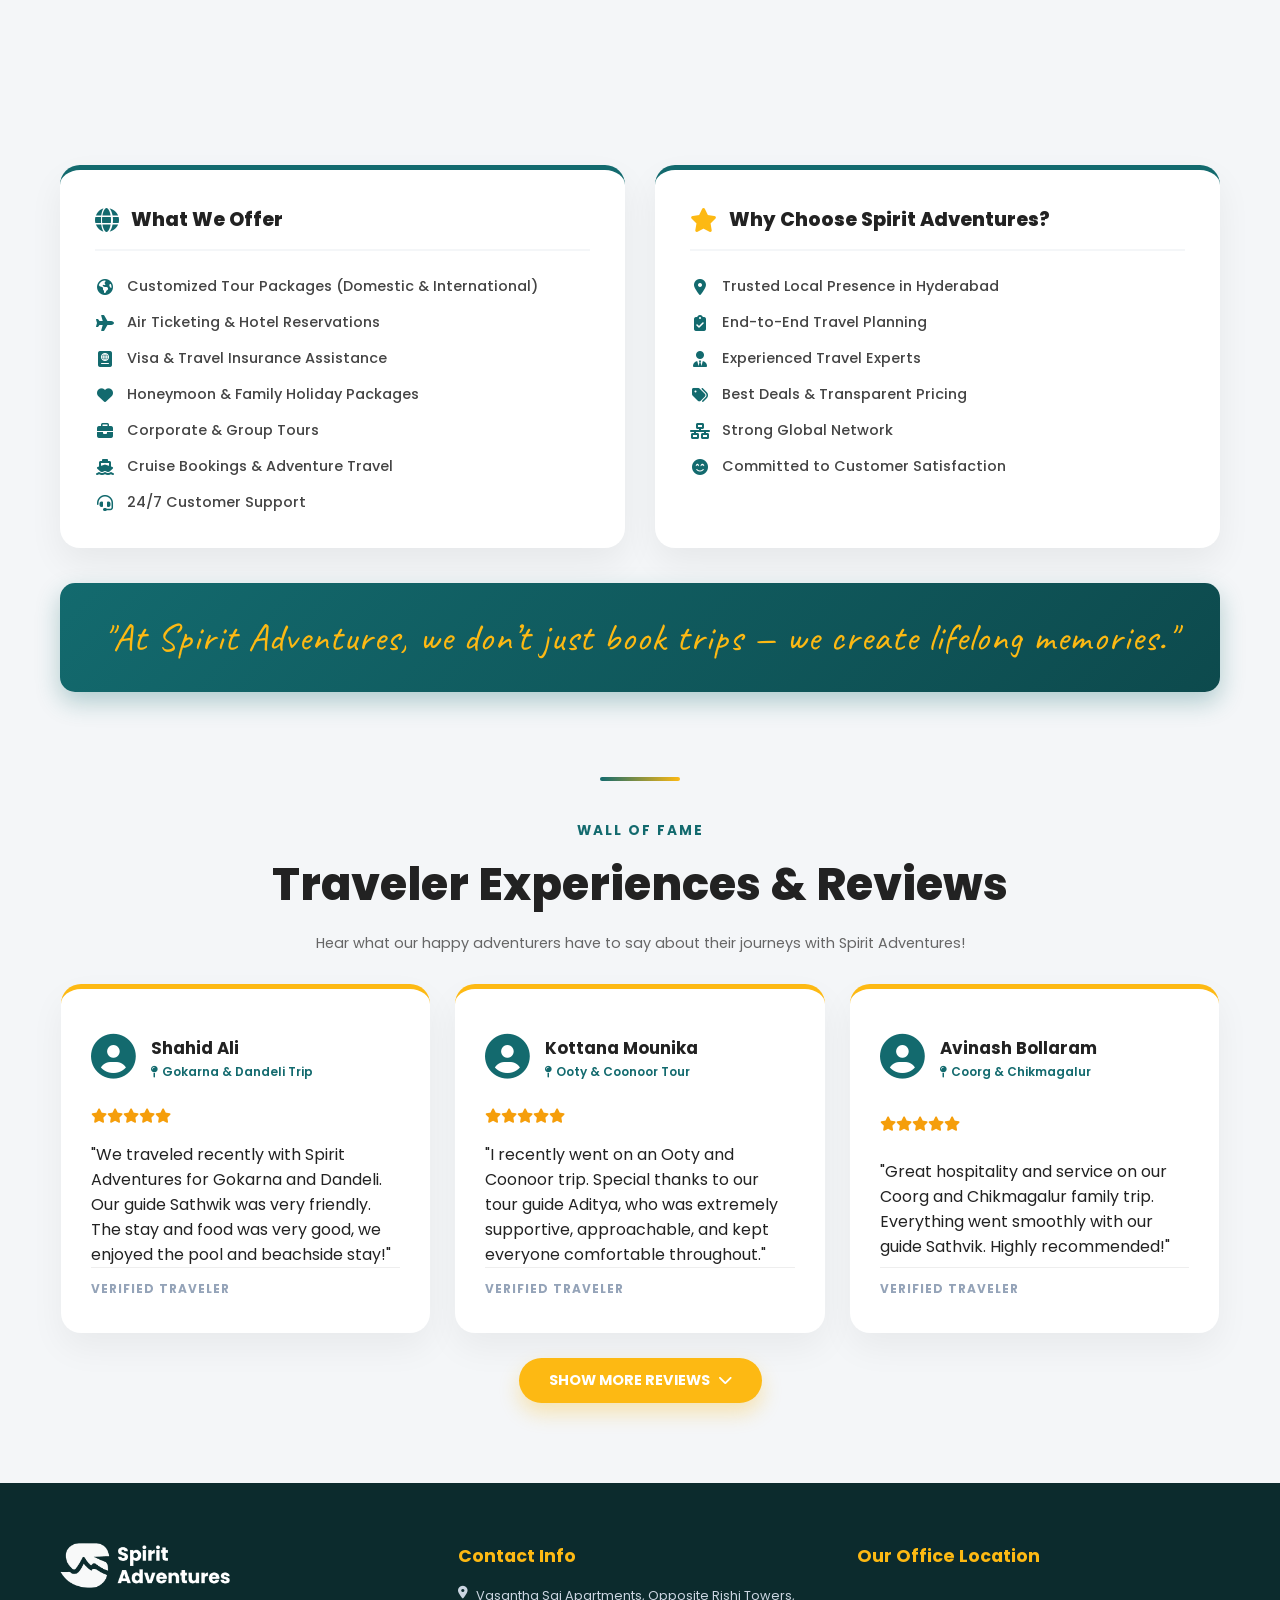
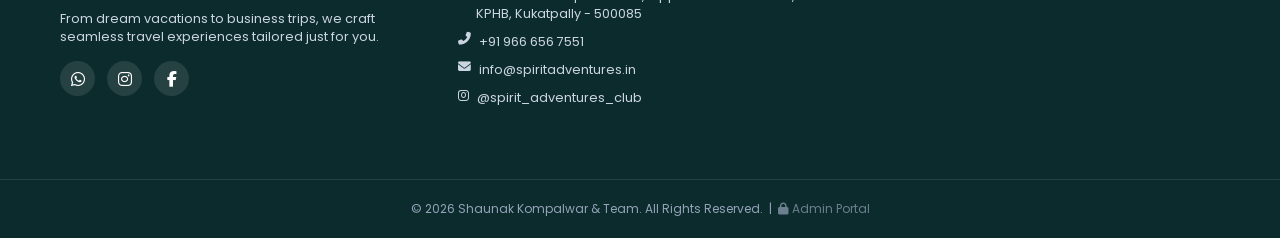
==== commit cef4d9f2: "commit 1a2b3c4d5e6f7g8h9i0j" ====
--- a/index.html
+++ b/index.html
@@ -37,8 +37,8 @@
                     <source src="Assests/video/Openingvideo.mp4" type="video/mp4">
                     Your browser does not support the video tag.
                 </video>
-                <button id="video-unmute-btn" class="video-unmute-badge" type="button">
-                    <i class="fas fa-volume-up"></i> Tap for Sound
+                <button id="video-unmute-btn" class="video-unmute-badge" type="button" aria-label="Toggle Sound" title="Sound Control">
+                    <i id="video-sound-icon" class="fas fa-volume-up"></i>
                 </button>
             </div>
             <div class="welcome-text-box">
--- a/style.css
+++ b/style.css
@@ -891,8 +891,10 @@
 .welcome-close-btn { position: absolute; top: 12px; right: 15px; background: rgba(0, 0, 0, 0.7); border: none; color: white; font-size: 0.75rem; font-weight: 600; padding: 5px 12px; border-radius: 20px; cursor: pointer; z-index: 30; }
 .welcome-video-wrapper { width: 100%; aspect-ratio: 16/9; background: #000; position: relative; }
 .welcome-video-wrapper video { width: 100%; height: 100%; object-fit: cover; display: block; }
-.video-unmute-badge { position: absolute; bottom: 14px; left: 14px; background: var(--yellow); color: var(--dark-teal); border: none; padding: 8px 18px; border-radius: 30px; font-size: 0.82rem; font-weight: 700; cursor: pointer; display: none; align-items: center; gap: 8px; z-index: 35; box-shadow: 0 4px 18px rgba(0,0,0,0.4); animation: pulseUnmuteBadge 1.8s infinite ease-in-out; }
-@keyframes pulseUnmuteBadge { 0%, 100% { transform: scale(1); box-shadow: 0 0 0 0 rgba(253, 185, 19, 0.7); } 50% { transform: scale(1.05); box-shadow: 0 0 0 10px rgba(253, 185, 19, 0); } }
+.video-unmute-badge { position: absolute; top: 12px; left: 15px; background: var(--yellow); color: var(--dark-teal); border: 2px solid rgba(255, 255, 255, 0.4); width: 38px; height: 38px; border-radius: 50%; font-size: 1.05rem; font-weight: 700; cursor: pointer; display: flex; align-items: center; justify-content: center; z-index: 35; box-shadow: 0 4px 18px rgba(0,0,0,0.45); transition: transform 0.25s ease, background 0.25s ease, color 0.25s ease; animation: pulseUnmuteBadge 2s infinite ease-in-out; }
+.video-unmute-badge:hover { transform: scale(1.12); background: #ffffff; color: var(--teal); }
+.video-unmute-badge.muted { background: rgba(15, 28, 63, 0.9); color: var(--yellow); border-color: var(--yellow); }
+@keyframes pulseUnmuteBadge { 0%, 100% { transform: scale(1); box-shadow: 0 0 0 0 rgba(253, 185, 19, 0.7); } 50% { transform: scale(1.08); box-shadow: 0 0 0 8px rgba(253, 185, 19, 0); } }
 .welcome-text-box { padding: 20px; color: white; }
 .welcome-text-box h2 { font-size: 1.25rem; font-weight: 700; margin-bottom: 6px; color: var(--yellow); }
 .welcome-text-box p { font-size: 0.8rem; color: #cbd5e1; margin-bottom: 15px; }
